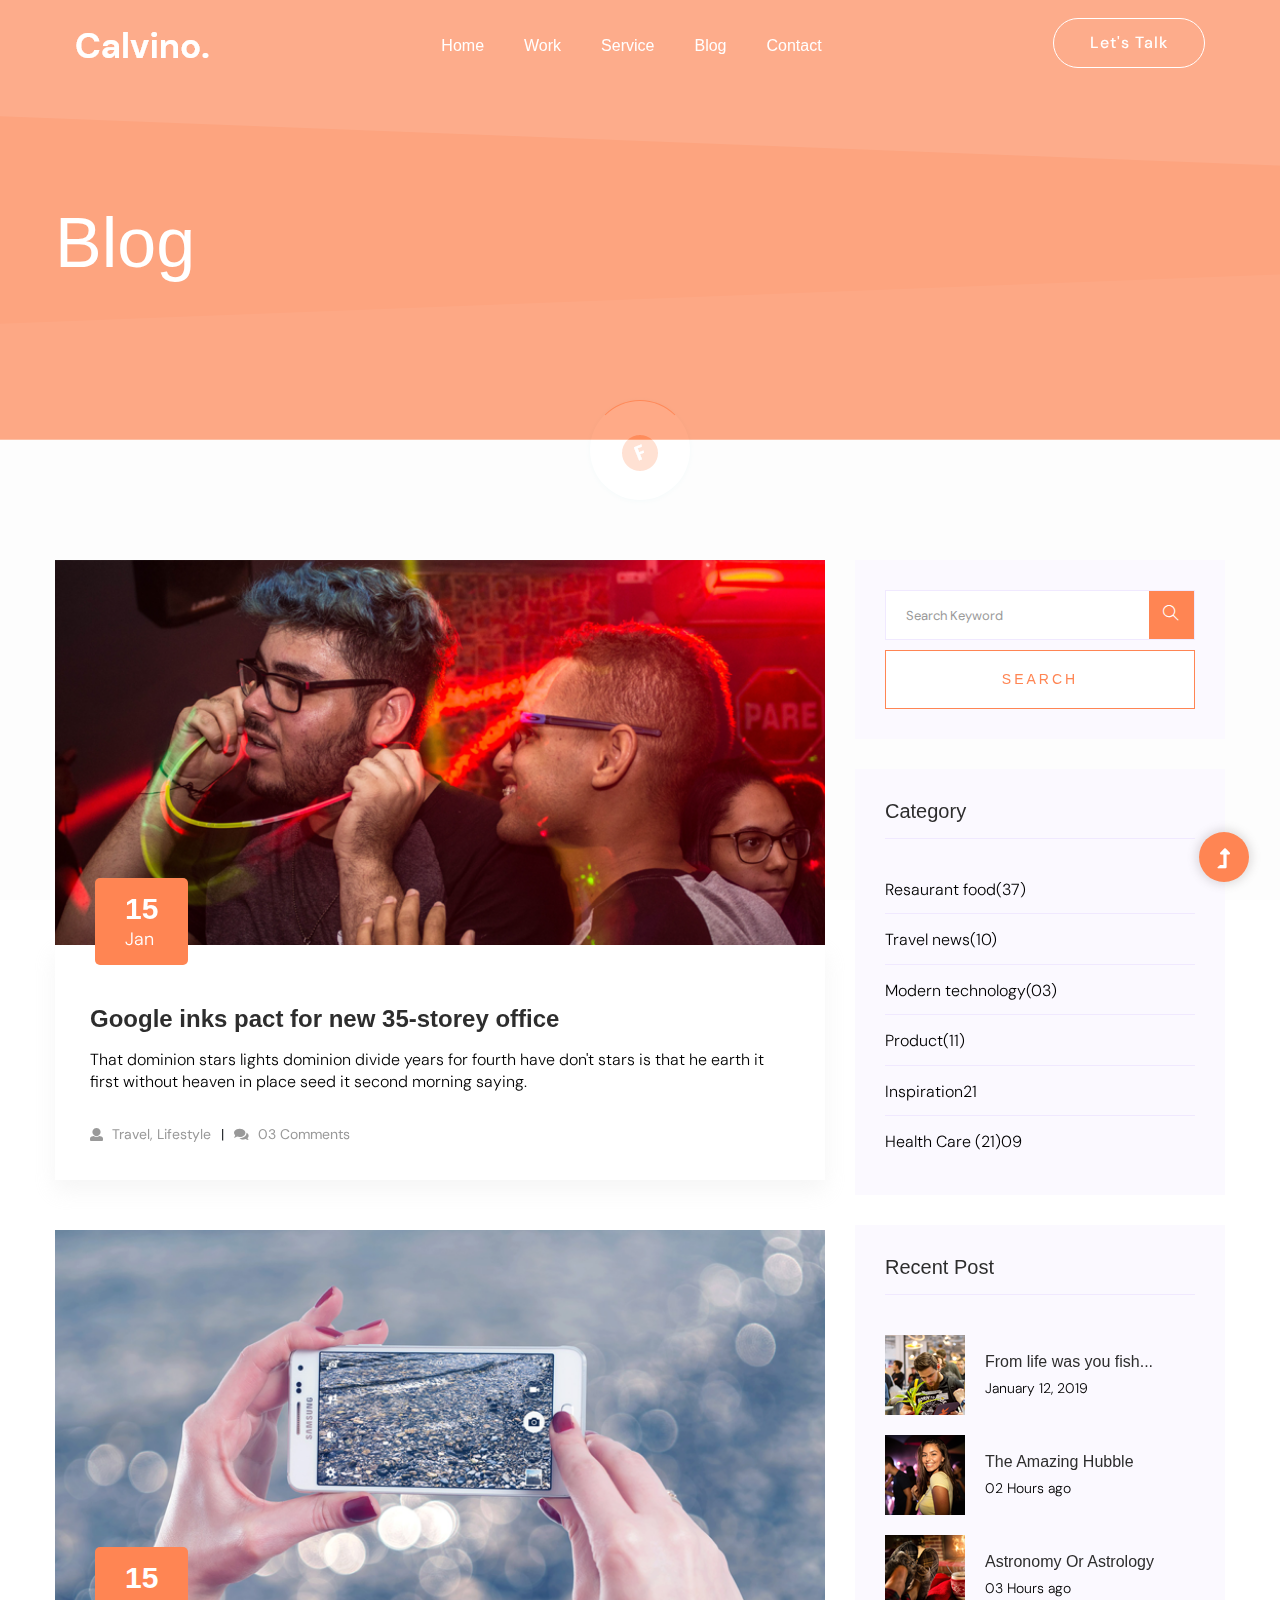
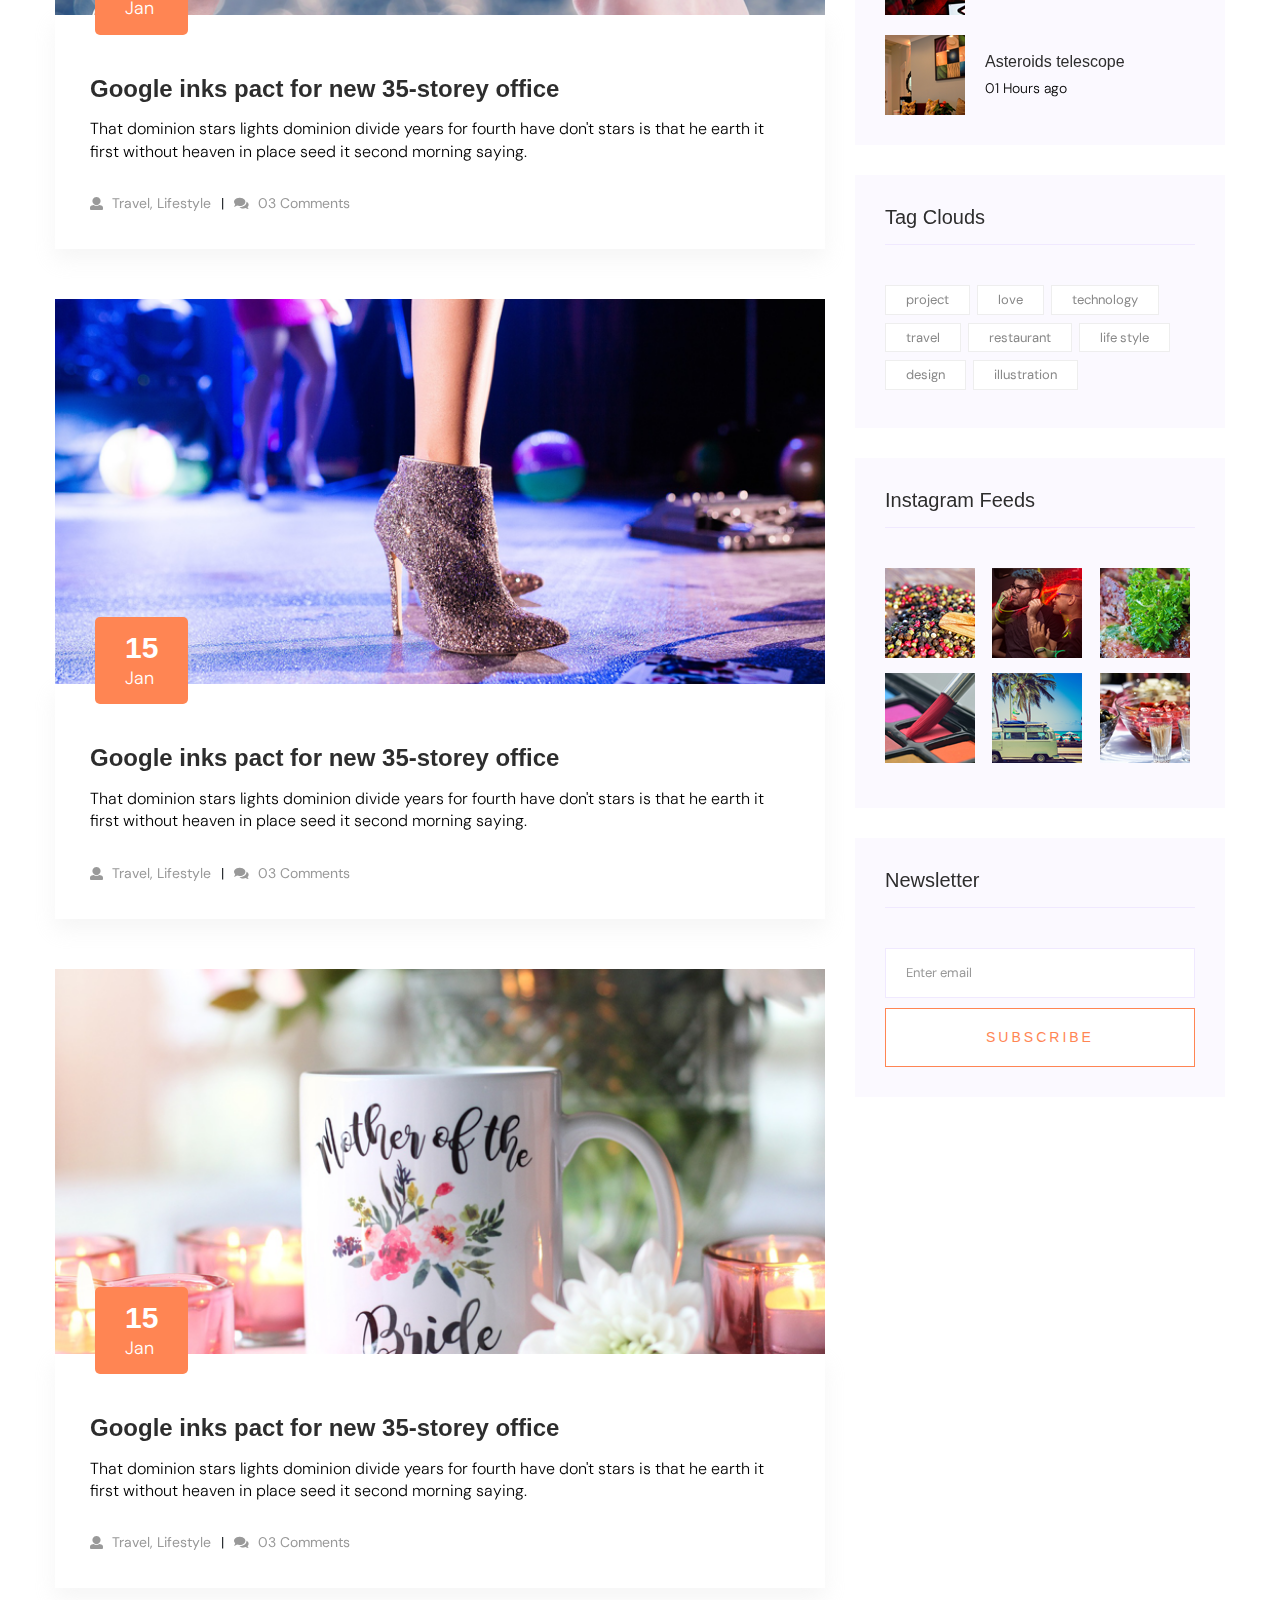
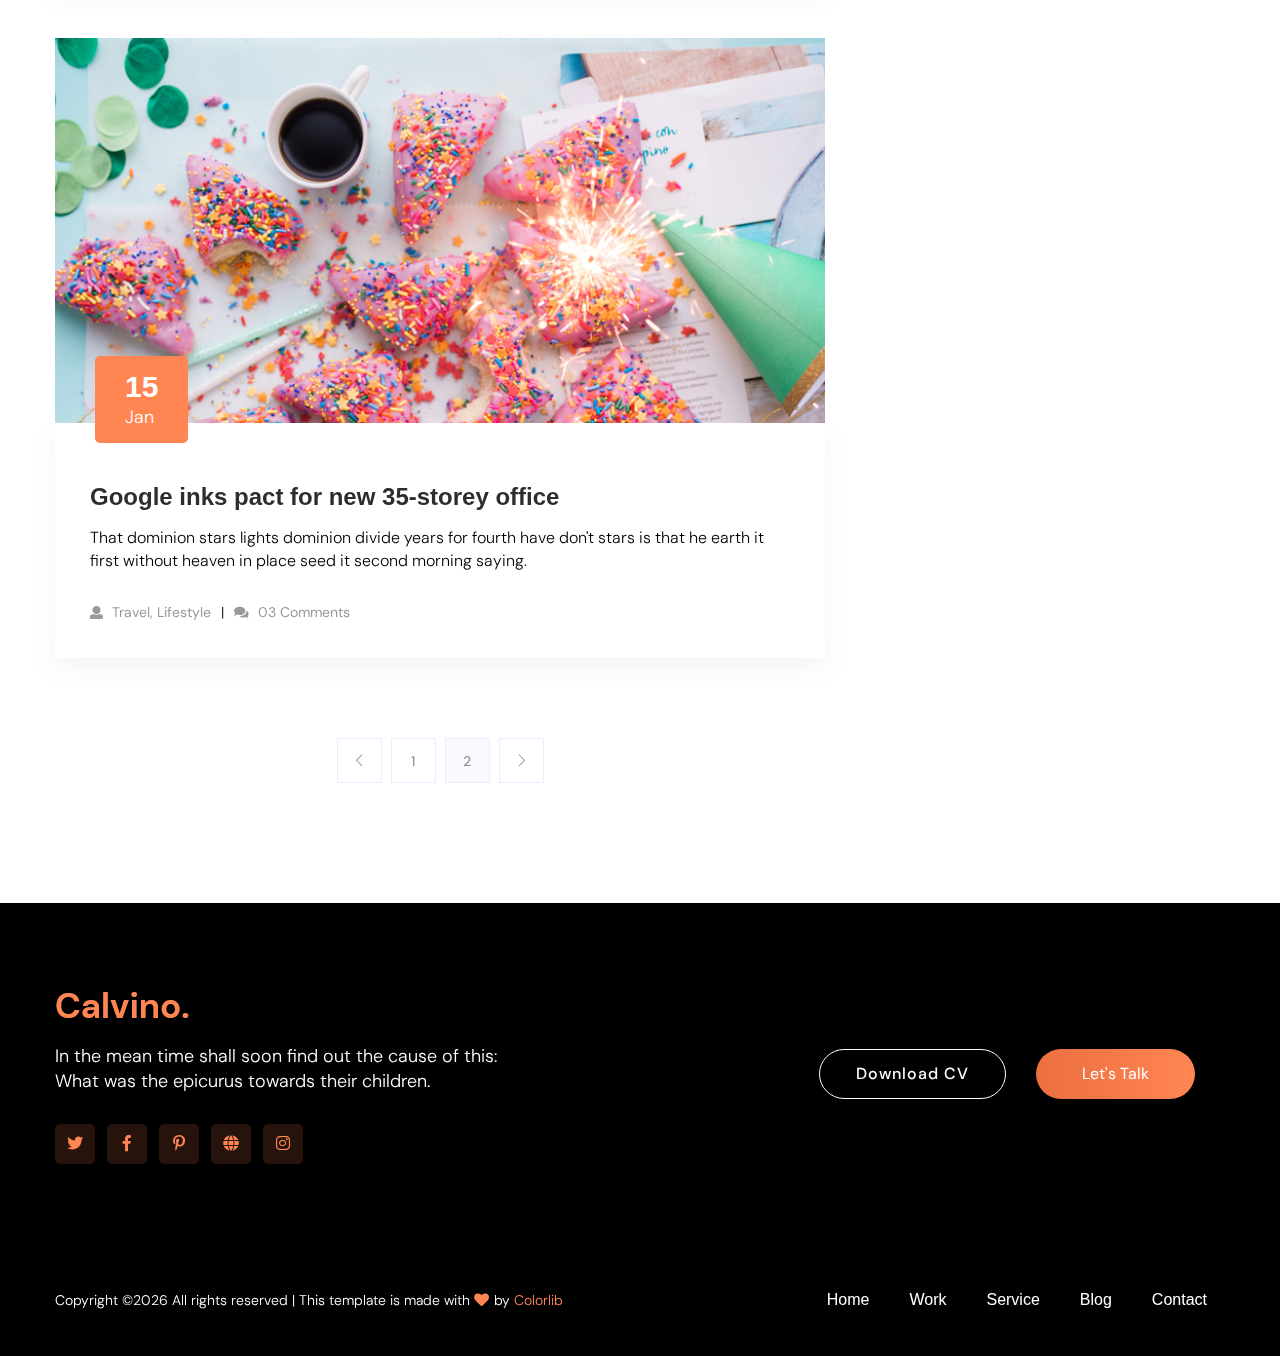
==== blog.html @ 8073b3ca "First commit" ====
<!doctype html>
<html class="no-js" lang="zxx">

<!-- Mirrored from preview.colorlib.com/theme/calvin/blog.html by HTTrack Website Copier/3.x [XR&CO'2014], Sat, 25 Feb 2023 14:50:40 GMT -->
<head>
<meta charset="utf-8">
<meta http-equiv="x-ua-compatible" content="ie=edge">
<title> Personal | Template</title>
<meta name="description" content="">
<meta name="viewport" content="width=device-width, initial-scale=1">
<link rel="manifest" href="site.html">
<link rel="shortcut icon" type="image/x-icon" href="assets/img/favicon.ico">

<link rel="stylesheet" href="assets/css/bootstrap.min.css">
<link rel="stylesheet" href="assets/css/owl.carousel.min.css">
<link rel="stylesheet" href="assets/css/slicknav.css">
<link rel="stylesheet" href="assets/css/progressbar_barfiller.css">
<link rel="stylesheet" href="assets/css/gijgo.css">
<link rel="stylesheet" href="assets/css/animate.min.css">
<link rel="stylesheet" href="assets/css/animated-headline.css">
<link rel="stylesheet" href="assets/css/magnific-popup.css">
<link rel="stylesheet" href="assets/css/fontawesome-all.min.css">
<link rel="stylesheet" href="assets/css/themify-icons.css">
<link rel="stylesheet" href="assets/css/slick.css">
<link rel="stylesheet" href="assets/css/nice-select.css">
<link rel="stylesheet" href="assets/css/style.css">
<script nonce="b14539ea-18b1-484a-8783-30970a2144d2">(function(w,d){!function(bw,bx,by,bz){bw[by]=bw[by]||{};bw[by].executed=[];bw.zaraz={deferred:[],listeners:[]};bw.zaraz.q=[];bw.zaraz._f=function(bA){return function(){var bB=Array.prototype.slice.call(arguments);bw.zaraz.q.push({m:bA,a:bB})}};for(const bC of["track","set","debug"])bw.zaraz[bC]=bw.zaraz._f(bC);bw.zaraz.init=()=>{var bD=bx.getElementsByTagName(bz)[0],bE=bx.createElement(bz),bF=bx.getElementsByTagName("title")[0];bF&&(bw[by].t=bx.getElementsByTagName("title")[0].text);bw[by].x=Math.random();bw[by].w=bw.screen.width;bw[by].h=bw.screen.height;bw[by].j=bw.innerHeight;bw[by].e=bw.innerWidth;bw[by].l=bw.location.href;bw[by].r=bx.referrer;bw[by].k=bw.screen.colorDepth;bw[by].n=bx.characterSet;bw[by].o=(new Date).getTimezoneOffset();if(bw.dataLayer)for(const bJ of Object.entries(Object.entries(dataLayer).reduce(((bK,bL)=>({...bK[1],...bL[1]})))))zaraz.set(bJ[0],bJ[1],{scope:"page"});bw[by].q=[];for(;bw.zaraz.q.length;){const bM=bw.zaraz.q.shift();bw[by].q.push(bM)}bE.defer=!0;for(const bN of[localStorage,sessionStorage])Object.keys(bN||{}).filter((bP=>bP.startsWith("_zaraz_"))).forEach((bO=>{try{bw[by]["z_"+bO.slice(7)]=JSON.parse(bN.getItem(bO))}catch{bw[by]["z_"+bO.slice(7)]=bN.getItem(bO)}}));bE.referrerPolicy="origin";bE.src="../../cdn-cgi/zaraz/sd0d9.js?z="+btoa(encodeURIComponent(JSON.stringify(bw[by])));bD.parentNode.insertBefore(bE,bD)};["complete","interactive"].includes(bx.readyState)?zaraz.init():bw.addEventListener("DOMContentLoaded",zaraz.init)}(w,d,"zarazData","script");})(window,document);</script></head>
<body>

<div id="preloader-active">
<div class="preloader d-flex align-items-center justify-content-center">
<div class="preloader-inner position-relative">
<div class="preloader-circle"></div>
<div class="preloader-img pere-text">
<img src="assets/img/logo/loder.png" alt="">
</div>
</div>
</div>
</div>

<header>
<div class="header-area header-transparent">
<div class="main-header header-sticky">
<div class="container-fluid">
<div class="menu-wrapper d-flex align-items-center justify-content-between">

<div class="logo">
<a href="index-2.html"><img src="assets/img/logo/logo.png" alt=""></a>
</div>

<div class="main-menu f-right d-none d-lg-block">
<nav>
<ul id="navigation">
<li><a href="index-2.html">Home</a></li>
<li><a href="work.html">work</a></li>
<li><a href="service.html">service</a></li>
<li><a href="blog.html">Blog</a>
<ul class="submenu">
<li><a href="blog.html">Blog</a></li>
<li><a href="blog_details.html">Blog Details</a></li>
<li><a href="elements.html">Elements</a></li>
</ul>
</li>
<li><a href="contact.html">Contact</a></li>
</ul>
</nav>
</div>

<div class="header-info-right d-none d-lg-block">
<a href="#" class="border-btn">Let's Talk</a>
</div>

<div class="col-12">
<div class="mobile_menu d-block d-lg-none"></div>
</div>
</div>
</div>
</div>
</div>

</header>
<main>

<div class="hero-area2 d-flex align-items-center">
<div class="container">
<div class="row ">
<div class="col-xl-12">

<div class="hero-cap pt-50">
<h2>blog</h2>
</div>
</div>
</div>
</div>
</div>


<section class="blog_area section-padding">
<div class="container">
<div class="row">
<div class="col-lg-8 mb-5 mb-lg-0">
<div class="blog_left_sidebar">
<article class="blog_item">
<div class="blog_item_img">
<img class="card-img rounded-0" src="assets/img/blog/single_blog_1.png" alt="">
<a href="#" class="blog_item_date">
<h3>15</h3>
<p>Jan</p>
</a>
</div>
<div class="blog_details">
<a class="d-inline-block" href="blog_details.html">
<h2 class="blog-head" style="color: #2d2d2d;">Google inks pact for new 35-storey office</h2>
</a>
<p>That dominion stars lights dominion divide years for fourth have don't stars is that
he earth it first without heaven in place seed it second morning saying.</p>
<ul class="blog-info-link">
<li><a href="#"><i class="fa fa-user"></i> Travel, Lifestyle</a></li>
<li><a href="#"><i class="fa fa-comments"></i> 03 Comments</a></li>
</ul>
</div>
</article>
<article class="blog_item">
<div class="blog_item_img">
<img class="card-img rounded-0" src="assets/img/blog/single_blog_2.png" alt="">
<a href="#" class="blog_item_date">
<h3>15</h3>
<p>Jan</p>
</a>
</div>
<div class="blog_details">
<a class="d-inline-block" href="blog_details.html">
<h2 class="blog-head" style="color: #2d2d2d;">Google inks pact for new 35-storey office</h2>
</a>
<p>That dominion stars lights dominion divide years for fourth have don't stars is that
he earth it first without heaven in place seed it second morning saying.</p>
<ul class="blog-info-link">
<li><a href="#"><i class="fa fa-user"></i> Travel, Lifestyle</a></li>
<li><a href="#"><i class="fa fa-comments"></i> 03 Comments</a></li>
</ul>
</div>
</article>
<article class="blog_item">
<div class="blog_item_img">
<img class="card-img rounded-0" src="assets/img/blog/single_blog_3.png" alt="">
<a href="#" class="blog_item_date">
<h3>15</h3>
<p>Jan</p>
</a>
</div>
<div class="blog_details">
<a class="d-inline-block" href="blog_details.html">
<h2 class="blog-head" style="color: #2d2d2d;">Google inks pact for new 35-storey office</h2>
</a>
<p>That dominion stars lights dominion divide years for fourth have don't stars is that
he earth it first without heaven in place seed it second morning saying.</p>
<ul class="blog-info-link">
<li><a href="#"><i class="fa fa-user"></i> Travel, Lifestyle</a></li>
<li><a href="#"><i class="fa fa-comments"></i> 03 Comments</a></li>
</ul>
</div>
</article>
<article class="blog_item">
<div class="blog_item_img">
<img class="card-img rounded-0" src="assets/img/blog/single_blog_4.png" alt="">
<a href="#" class="blog_item_date">
<h3>15</h3>
<p>Jan</p>
</a>
</div>
<div class="blog_details">
<a class="d-inline-block" href="blog_details.html">
<h2 class="blog-head" style="color: #2d2d2d;">Google inks pact for new 35-storey office</h2>
</a>
<p>That dominion stars lights dominion divide years for fourth have don't stars is that
he earth it first without heaven in place seed it second morning saying.</p>
<ul class="blog-info-link">
<li><a href="#"><i class="fa fa-user"></i> Travel, Lifestyle</a></li>
<li><a href="#"><i class="fa fa-comments"></i> 03 Comments</a></li>
</ul>
</div>
</article>
<article class="blog_item">
<div class="blog_item_img">
<img class="card-img rounded-0" src="assets/img/blog/single_blog_5.png" alt="">
<a href="#" class="blog_item_date">
<h3>15</h3>
<p>Jan</p>
</a>
</div>
<div class="blog_details">
<a class="d-inline-block" href="blog_details.html">
<h2 class="blog-head" style="color: #2d2d2d;">Google inks pact for new 35-storey office</h2>
</a>
<p>That dominion stars lights dominion divide years for fourth have don't stars is that
he earth it first without heaven in place seed it second morning saying.</p>
<ul class="blog-info-link">
<li><a href="#"><i class="fa fa-user"></i> Travel, Lifestyle</a></li>
 <li><a href="#"><i class="fa fa-comments"></i> 03 Comments</a></li>
</ul>
</div>
</article>
<nav class="blog-pagination justify-content-center d-flex">
<ul class="pagination">
<li class="page-item">
<a href="#" class="page-link" aria-label="Previous">
<i class="ti-angle-left"></i>
</a>
</li>
<li class="page-item">
<a href="#" class="page-link">1</a>
</li>
<li class="page-item active">
<a href="#" class="page-link">2</a>
</li>
<li class="page-item">
<a href="#" class="page-link" aria-label="Next">
<i class="ti-angle-right"></i>
</a>
</li>
</ul>
</nav>
</div>
</div>
<div class="col-lg-4">
<div class="blog_right_sidebar">
<aside class="single_sidebar_widget search_widget">
<form action="#">
<div class="form-group">
<div class="input-group mb-3">
<input type="text" class="form-control" placeholder='Search Keyword' onfocus="this.placeholder = ''" onblur="this.placeholder = 'Search Keyword'">
<div class="input-group-append">
<button class="btns" type="button"><i class="ti-search"></i></button>
</div>
</div>
</div>
<button class="button rounded-0 primary-bg text-white w-100 btn_1 boxed-btn" type="submit">Search</button>
</form>
</aside>
<aside class="single_sidebar_widget post_category_widget">
<h4 class="widget_title" style="color: #2d2d2d;">Category</h4>
<ul class="list cat-list">
<li>
<a href="#" class="d-flex">
<p>Resaurant food</p>
<p>(37)</p>
</a>
</li>
<li>
<a href="#" class="d-flex">
<p>Travel news</p>
<p>(10)</p>
</a>
</li>
<li>
<a href="#" class="d-flex">
<p>Modern technology</p>
<p>(03)</p>
</a>
</li>
<li>
<a href="#" class="d-flex">
 <p>Product</p>
<p>(11)</p>
</a>
</li>
<li>
<a href="#" class="d-flex">
<p>Inspiration</p>
<p>21</p>
</a>
</li>
<li>
<a href="#" class="d-flex">
<p>Health Care (21)</p>
<p>09</p>
</a>
</li>
</ul>
</aside>
<aside class="single_sidebar_widget popular_post_widget">
<h3 class="widget_title" style="color: #2d2d2d;">Recent Post</h3>
<div class="media post_item">
<img src="assets/img/post/post_1.png" alt="post">
<div class="media-body">
<a href="blog_details.html">
<h3 style="color: #2d2d2d;">From life was you fish...</h3>
</a>
<p>January 12, 2019</p>
</div>
</div>
<div class="media post_item">
<img src="assets/img/post/post_2.png" alt="post">
<div class="media-body">
<a href="blog_details.html">
<h3 style="color: #2d2d2d;">The Amazing Hubble</h3>
</a>
<p>02 Hours ago</p>
</div>
</div>
<div class="media post_item">
<img src="assets/img/post/post_3.png" alt="post">
<div class="media-body">
<a href="blog_details.html">
<h3 style="color: #2d2d2d;">Astronomy Or Astrology</h3>
</a>
<p>03 Hours ago</p>
</div>
</div>
<div class="media post_item">
<img src="assets/img/post/post_4.png" alt="post">
<div class="media-body">
<a href="blog_details.html">
<h3 style="color: #2d2d2d;">Asteroids telescope</h3>
</a>
<p>01 Hours ago</p>
</div>
</div>
</aside>
<aside class="single_sidebar_widget tag_cloud_widget">
<h4 class="widget_title" style="color: #2d2d2d;">Tag Clouds</h4>
<ul class="list">
<li>
<a href="#">project</a>
</li>
<li>
<a href="#">love</a>
</li>
<li>
<a href="#">technology</a>
</li>
  <li>
<a href="#">travel</a>
</li>
<li>
<a href="#">restaurant</a>
</li>
<li>
<a href="#">life style</a>
</li>
<li>
<a href="#">design</a>
</li>
<li>
<a href="#">illustration</a>
</li>
</ul>
</aside>
<aside class="single_sidebar_widget instagram_feeds">
<h4 class="widget_title" style="color: #2d2d2d;">Instagram Feeds</h4>
<ul class="instagram_row flex-wrap">
<li>
<a href="#">
<img class="img-fluid" src="assets/img/post/post_5.png" alt="">
</a>
</li>
<li>
<a href="#">
<img class="img-fluid" src="assets/img/post/post_6.png" alt="">
</a>
</li>
<li>
<a href="#">
<img class="img-fluid" src="assets/img/post/post_7.png" alt="">
</a>
</li>
<li>
<a href="#">
<img class="img-fluid" src="assets/img/post/post_8.png" alt="">
</a>
</li>
<li>
<a href="#">
<img class="img-fluid" src="assets/img/post/post_9.png" alt="">
</a>
</li>
<li>
<a href="#">
<img class="img-fluid" src="assets/img/post/post_10.png" alt="">
</a>
</li>
</ul>
</aside>
<aside class="single_sidebar_widget newsletter_widget">
<h4 class="widget_title" style="color: #2d2d2d;">Newsletter</h4>
<form action="#">
<div class="form-group">
<input type="email" class="form-control" onfocus="this.placeholder = ''" onblur="this.placeholder = 'Enter email'" placeholder='Enter email' required>
</div>
<button class="button rounded-0 primary-bg text-white w-100 btn_1 boxed-btn" type="submit">Subscribe</button>
</form>
</aside>
</div>
</div>
</div>
</div>
</section>

</main>
<footer>
<div class="footer-wrappr">
<div class="footer-top">

<section class="wantToWork-area ">
<div class="container">
<div class="wants-wrapper w-padding2">
<div class="row align-items-center justify-content-between">
<div class="col-xl-5 col-lg-6 col-md-10">
<div class="wantToWork-caption">
<img src="assets/img/logo/logo2_footer.png" alt="" class="mb-15">
<p>In the mean time shall soon find out the cause of this: What
was the epicurus towards their children.
</p>
<div class="footer-social">
<a href="#"><i class="fab fa-twitter"></i></a>
<a href="https://bit.ly/sai4ull"><i class="fab fa-facebook-f"></i></a>
<a href="#"><i class="fab fa-pinterest-p"></i></a>
<a href="#"><i class="fas fa-globe"></i></a>
<a href="#"><i class="fab fa-instagram"></i></a>
</div>
</div>
</div>
<div class="col-xl-5 col-lg-6 col-md-10">
<div class="wantToWork-btn">
<a href="#" class="btn f-right sm-left mr-5">Let's Talk</a>
<a href="#" class="border-btn white-btn f-right sm-left  mr-5">Download CV</a>
</div>
</div>
</div>
</div>
</div>
</section>

</div>

<div class="footer-bottom-area">
<div class="container">
<div class="footer-border">
<div class="row align-items-center">
<div class="col-xl-6 col-lg-5">
<div class="footer-copy-right">
<p>Copyright &copy;<script>document.write(new Date().getFullYear());</script> All rights reserved | This template is made with <i class="fa fa-heart color-danger" aria-hidden="true"></i> by <a href="https://colorlib.com/" target="_blank" rel="nofollow noopener">Colorlib</a></p>
</div>
</div>
<div class="col-xl-6 col-lg-7">
<div class="header-area header-area2">
<div class="main-header main-header2">
<div class="menu-wrapper">

<div class="main-menu">
<nav>
<ul>
<li><a href="index-2.html">Home</a></li>
<li><a href="work.html">work</a></li>
<li><a href="service.html">service</a></li>
<li><a href="blog.html">Blog</a>
</li>
<li><a href="contact.html">Contact</a></li>
</ul>
</nav>
</div>
 </div>
</div>
</div>
</div>
</div>
</div>
</div>
</div>
</div>
</footer>

<div id="back-top">
<a title="Go to Top" href="#"> <i class="fas fa-level-up-alt"></i></a>
</div>


<script src="assets/js/vendor/modernizr-3.5.0.min.js"></script>
<script src="assets/js/vendor/jquery-1.12.4.min.js"></script>
<script src="assets/js/popper.min.js"></script>
<script src="assets/js/bootstrap.min.js"></script>

<script src="assets/js/owl.carousel.min.js"></script>
<script src="assets/js/slick.min.js"></script>
<script src="assets/js/jquery.slicknav.min.js"></script>
<script src="assets/js/jquery.nice-select.min.js"></script>

<script src="assets/js/wow.min.js"></script>
<script src="assets/js/animated.headline.js"></script>
<script src="assets/js/jquery.magnific-popup.js"></script>
<script src="assets/js/jquery.barfiller.js"></script>

<script src="assets/js/jquery.counterup.min.js"></script>
<script src="assets/js/waypoints.min.js"></script>
<script src="assets/js/jquery.countdown.min.js"></script>
<script src="assets/js/hover-direction-snake.min.js"></script>

<script src="assets/js/contact.js"></script>
<script src="assets/js/jquery.form.js"></script>
<script src="assets/js/jquery.validate.min.js"></script>
<script src="assets/js/mail-script.js"></script>
<script src="assets/js/jquery.ajaxchimp.min.js"></script>

<script src="assets/js/plugins.js"></script>
<script src="assets/js/main.js"></script>

<script async src="https://www.googletagmanager.com/gtag/js?id=UA-23581568-13"></script>
<script>
      window.dataLayer = window.dataLayer || [];
      function gtag(){dataLayer.push(arguments);}
      gtag('js', new Date());

      gtag('config', 'UA-23581568-13');
  </script>
<script defer src="https://static.cloudflareinsights.com/beacon.min.js/vaafb692b2aea4879b33c060e79fe94621666317369993" integrity="sha512-0ahDYl866UMhKuYcW078ScMalXqtFJggm7TmlUtp0UlD4eQk0Ixfnm5ykXKvGJNFjLMoortdseTfsRT8oCfgGA==" data-cf-beacon='{"rayId":"79f140c0cfc8d055","token":"cd0b4b3a733644fc843ef0b185f98241","version":"2023.2.0","si":100}' crossorigin="anonymous"></script>
</body>

<!-- Mirrored from preview.colorlib.com/theme/calvin/blog.html by HTTrack Website Copier/3.x [XR&CO'2014], Sat, 25 Feb 2023 14:50:47 GMT -->
</html>
---- assets/css/progressbar_barfiller.css ----
/* Custom Code skills */

.single-skill span {
	color: #79838b;
	font-size: 13px;
	font-weight: 300;
	letter-spacing: 0;
	margin-bottom: 14px;
	display: block;
}
/* .single-skill .bar-title {
  width: 20%;
  margin-bottom: 19px;
} */



/* Default */
.barfiller {
	width: 100%;
	height: 10px;
	background: #f6f9fc;
  position: relative;
  border-radius: 5px;
}

.barfiller .fill {
  display: block;
  position: relative;
  width: 0px;
  height: 100%;
  background: #333;
  z-index: 1;
  border-radius: 5px;
}

.barfiller .tipWrap { display: none; }

.barfiller .tip {
  margin-top: -28px;
  padding: 2px 4px;
  font-size: 16px;
  color: #09cc7f;
  left: 0px;
  position: absolute;
  z-index: 2;
  background: transparent;
  font-weight: 800;
}

.barfiller .tip:after {
  border: solid;
  border-color: rgba(0,0,0,.8) transparent;
  border-width: 6px 6px 0 6px;
  content: "";
  display: block;
  position: absolute;
  left: 9px;
  top: 100%;
  z-index: 9;
  display: none;
  
}
---- assets/css/gijgo.css ----
.gj-unselectable {
    -webkit-touch-callout: none;
    -webkit-user-select: none;
    -khtml-user-select: none;
    -moz-user-select: none;
    -ms-user-select: none;
    user-select: none;
}

.gj-margin-left-10 {
    margin-left: 10px;
}

.gj-width-full {
    width: 100%;
}

.gj-cursor-pointer {
    cursor: pointer;
}

.gj-text-align-center {
    text-align: center;
}

.gj-hidden {
    display: none;
}

/** Material Design */
.gj-button-md {
    background: 0 0;
    border: none;
    border-radius: 2px;
    color: rgba(0, 0, 0, 0.87);
    position: relative;
    height: 36px;
    margin: 0;
    min-width: 64px;
    padding: 0 16px;
    display: inline-block;
    font-family: "Roboto","Helvetica","Arial",sans-serif;
    font-size: 1rem;
    font-weight: 500;
    text-transform: uppercase;
    letter-spacing: 0;
    overflow: hidden;
    will-change: box-shadow;
    transition: box-shadow .2s cubic-bezier(.4,0,1,1),background-color .2s cubic-bezier(.4,0,.2,1),color .2s cubic-bezier(.4,0,.2,1);
    outline: none;
    cursor: pointer;
    text-decoration: none;
    text-align: center;
    line-height: 36px;
    vertical-align: middle;
    overflow: hidden;
    -webkit-user-select: none;
    -moz-user-select: none;
    -ms-user-select: none;
    user-select: none;
}

.gj-button-md:hover {
    background-color: rgba(158,158,158,.2);
}

.gj-button-md:disabled {
    color: rgba(0,0,0,.26);
    background: 0 0;
}


.gj-button-md .gj-icon {
    vertical-align: middle;
    /*font-size: 1.3rem;
    margin-right: 4px;*/
}

.gj-button-md.gj-button-md-icon {
    width: 24px;
    height: 31px;
    min-width: 24px;
    padding: 0px;
    display: table;
}


.gj-button-md.gj-button-md-icon .gj-icon {
    display: table-cell;
    margin-right: 0px;
    width: 24px;
    height: 24px;
}

.gj-button-md.active {
    background-color: rgba(158,158,158,.4);
}

.gj-button-md-group {
    position: relative;
    display: inline-block;
    vertical-align: middle;
}
.gj-textbox-md {
	/* border: none; */
	/* border-bottom: 1px solid rgba(0,0,0,.42); */
	display: block;
	font-family: "Helvetica","Arial",sans-serif;
	font-size: 16px;
	line-height: 16px;
	/* padding: 4px 0px; */
	margin: 0;
	/* width: 100%; */
	background: 0 0;
	/* text-align: ; */
	color: rgba(0,0,0,.87);
	padding-left: 44px;
	border: 1px solid #dca73a;
	/* padding: 15px 15px; */
	/* text-align: center; */
	width: 177px;
	height: 55px;
	border-radius: 5px;
}
.gj-textbox-md:focus,
.gj-textbox-md:active {
    /* border-bottom: 2px solid rgba(0,0,0,.42); */
    outline: none;
}

.gj-textbox-md::placeholder {
    color: #8e8e8e;
}

.gj-textbox-md:-ms-input-placeholder {
    color: #8e8e8e;
}

.gj-textbox-md::-ms-input-placeholder {
    color: #8e8e8e;
}

.gj-md-spacer-24 {
    min-width: 24px;
    width: 24px;
    display: inline-block;
}

.gj-md-spacer-32 {
    min-width: 32px;
    width: 32px;
    display: inline-block;
}

.gj-modal {
    position: fixed;
    top: 0;
    right: 0;
    bottom: 0;
    left: 0;
    z-index: 1203;
    display: none;
    overflow: hidden;
    -webkit-overflow-scrolling: touch;
    outline: 0;
    background-color: rgba(0, 0, 0, 0.54118);
    transition: 200ms ease opacity;
    will-change: opacity;
}

/* List */
ul.gj-list li [data-role="wrapper"] {
    display: table;
    width: 100%;
}

ul.gj-list li [data-role="checkbox"] {
    display: table-cell;
    vertical-align:middle;
    text-align:center;
}

ul.gj-list li [data-role="image"] {
    display: table-cell;
    vertical-align:middle;
    text-align:center;
}

ul.gj-list li [data-role="display"] {
    display: table-cell;
    vertical-align:middle;
    cursor: pointer;
}

ul.gj-list li [data-role="display"]:empty:before {
  content: "\200b"; /* unicode zero width space character */
}

/* List - Bootstrap */
ul.gj-list-bootstrap {
    padding-left: 0px;
    margin-bottom: 0px;
}

ul.gj-list-bootstrap li {
    padding: 0px;
}

ul.gj-list-bootstrap li [data-role="wrapper"] {
    padding: 0px 10px;
}

ul.gj-list-bootstrap li [data-role="checkbox"] {
    width: 24px;
    padding: 3px;
}

ul.gj-list-bootstrap li [data-role="image"] {
    width: 24px;
    height: 24px;
}

ul.gj-list-bootstrap li [data-role="display"] {
    padding: 8px 0px 8px 4px;
}

.list-group-item.active ul li, .list-group-item.active:focus ul li, .list-group-item.active:hover ul li {
    text-shadow: none;
    color:initial;
}

/* List - Material Design */
ul.gj-list-md {
    padding: 0px;
    list-style: none;
    list-style-type: none;
    line-height: 24px;
    letter-spacing: 0;
    color: #616161; /* Gray 700 */
}

ul.gj-list-md li {
    display: list-item;
    list-style-type: none;
    padding: 0px;
    min-height: unset;
    box-sizing: border-box;
    align-items: center;
    cursor: default;
    overflow: hidden;

    font-family: "Roboto","Helvetica","Arial",sans-serif;
    font-size: 16px;
    font-weight: 400;
    letter-spacing: .04em;
    line-height: 1;
    
    -webkit-flex-direction: row;
    -ms-flex-direction: row;
    flex-direction: row;
    -webkit-flex-wrap: nowrap;
    -ms-flex-wrap: nowrap;
    flex-wrap: nowrap;
}

ul.gj-list-md li [data-role="checkbox"] {
    height: 24px;
    width: 24px;
}

ul.gj-list-md li [data-role="image"] {
    height: 24px;
    width: 24px;
}

ul.gj-list-md li [data-role="display"] {
    padding: 8px 0px 8px 5px;
    order: 0;
    flex-grow: 2;
    text-decoration: none;
    box-sizing: border-box;
    align-items: center;
    text-align: left;
    color: rgba(0,0,0,.87);
}

ul.gj-list-md li.disabled>[data-role="wrapper"]>[data-role="display"] {
    color: #9E9E9E; /* Gray 500 */
}

.gj-list-md-active {
    background: #e0e0e0;
    color: #3f51b5;
}


/* Picker */
.gj-picker {
    position: absolute;
    z-index: 1203;
    background-color: #fff;
}

.gj-picker .selected {
    color: #fff;
}

/* Material Design */
.gj-picker-md {
    font-family: "Roboto","Helvetica","Arial",sans-serif;
    font-size: 16px;
    font-weight: 400;
    letter-spacing: .04em;
    line-height: 1;
    color: rgba(0,0,0,.87);
    border: 1px solid #E0E0E0;
}

.gj-modal .gj-picker-md {
    border: 0px;
}

.gj-picker-md [role="header"] {
    color: rgba(255, 255, 255, 0.54);
    display: flex;
    background: #2196f3;
    align-items: baseline;
    user-select: none;
    justify-content: center;
}

.gj-picker-md [role="footer"] {
    float: right;
    padding: 10px;
}

.gj-picker-md [role="footer"] button.gj-button-md {
    color: #2196f3;
    font-weight: bold;
    font-size: 13px;
}

/* Bootstrap */
.gj-picker-bootstrap {
    border-radius: 4px;
    border: 1px solid #E0E0E0;
}

.gj-picker-bootstrap .selected {
    color: #888;
}

.gj-picker-bootstrap [role="header"] {
    background: #eee;
    color: #AAA;
}
@font-face {
    font-family: 'gijgo-material';
    src: url('../fonts/gijgo-materialba15.eot?235541');
    src: url('../fonts/gijgo-materialba15.eot?235541#iefix') format('embedded-opentype'), url('../fonts/gijgo-materialba15.ttf?235541') format('truetype'), url('../fonts/gijgo-materialba15.woff?235541') format('woff'), url('../fonts/gijgo-materialba15.svg?235541#gijgo-material') format('svg');
    font-weight: normal;
    font-style: normal;
}

.gj-icon {
    /* use !important to prevent issues with browser extensions that change fonts */
    font-family: 'gijgo-material' !important;
    font-size: 24px;
    speak: none;
    font-style: normal;
    font-weight: normal;
    font-variant: normal;
    text-transform: none;
    line-height: 1;
    /* Enable Ligatures ================ */
    letter-spacing: 0;
    -webkit-font-feature-settings: "liga";
    -moz-font-feature-settings: "liga=1";
    -moz-font-feature-settings: "liga";
    -ms-font-feature-settings: "liga" 1;
    font-feature-settings: "liga";
    -webkit-font-variant-ligatures: discretionary-ligatures;
    font-variant-ligatures: discretionary-ligatures;
    /* Better Font Rendering =========== */
    -webkit-font-smoothing: antialiased;
    -moz-osx-font-smoothing: grayscale;
}

.gj-icon.undo:before {
    content: "\e900";
}

.gj-icon.arrow-dropup:before {
    content: "\e904";
}

.gj-icon.clock:before {
    content: "\e905";
}

.gj-icon.refresh:before {
    content: "\e906";
}

.gj-icon.last-page:before {
    content: "\e907";
}

.gj-icon.first-page:before {
    content: "\e908";
}

.gj-icon.cancel:before {
    content: "\e909";
}

.gj-icon.clear:before {
    content: "\e90a";
}

.gj-icon.check-circle:before {
    content: "\e90b";
}

.gj-icon.delete:before {
    content: "\e90c";
}

.gj-icon.arrow-upward:before {
    content: "\e90d";
}

.gj-icon.arrow-downward:before {
    content: "\e90f";
}

.gj-icon.list-numbered:before {
    content: "\e911";
}

.gj-icon.list-bulleted:before {
    content: "\e912";
}

.gj-icon.indent-increase:before {
    content: "\e913";
}

.gj-icon.indent-decrease:before {
    content: "\e914";
}

.gj-icon.redo:before {
    content: "\e915";
}

.gj-icon.align-right:before {
    content: "\e916";
}

.gj-icon.align-left:before {
    content: "\e917";
}

.gj-icon.align-justify:before {
    content: "\e918";
}

.gj-icon.align-center:before {
    content: "\e919";
}

.gj-icon.strikethrough:before {
    content: "\e91a";
}

.gj-icon.italic:before {
    content: "\e91b";
}

.gj-icon.underlined:before {
    content: "\e91c";
}

.gj-icon.bold:before {
    content: "\e91d";
}

.gj-icon.arrow-dropdown:before {
    content: "\e91e";
}

.gj-icon.done:before {
    content: "\e91f";
}

.gj-icon.pencil:before {
    content: "\e920";
}

.gj-icon.minus:before {
    content: "\e921";
}

.gj-icon.plus:before {
    content: "\e922";
}

.gj-icon.chevron-right:before {
    content: "\e924";
}

.gj-icon.chevron-down:before {
    content: "\e925";
}

.gj-icon.chevron-left:before {
    content: "\e926";
}

.gj-icon.event:before {
    content: "\e927";
}
.gj-draggable {
    cursor: move;
}
.gj-resizable-handle {
    position: absolute;
    font-size: 0.1px;
    display: block;
    -ms-touch-action: none;
    touch-action: none;
    z-index: 1203;
}

.gj-resizable-n {
    cursor: n-resize;
    height: 7px;
    width: 100%;
    top: -5px;
    left: 0;
}
.gj-resizable-e {
    cursor: e-resize;
    width: 7px;
    right: -5px;
    top: 0;
    height: 100%;
}
.gj-resizable-s {
    cursor: s-resize;
    height: 7px;
    width: 100%;
    bottom: -5px;
    left: 0;
}
.gj-resizable-w {
	cursor: w-resize;
	width: 7px;
	left: -5px;
	top: 0;
	height: 100%;
}
.gj-resizable-se {
	cursor: se-resize;
	width: 12px;
	height: 12px;
	right: 1px;
	bottom: 1px;
}
.gj-resizable-sw {
	cursor: sw-resize;
	width: 9px;
	height: 9px;
	left: -5px;
	bottom: -5px;
}
.gj-resizable-nw {
	cursor: nw-resize;
	width: 9px;
	height: 9px;
	left: -5px;
	top: -5px;
}
.gj-resizable-ne {
	cursor: ne-resize;
	width: 9px;
	height: 9px;
	right: -5px;
	top: -5px;
}

.gj-dialog-footer {
    position: absolute;
    bottom: 0px;
    width: 100%;
    margin-top: 0px;
}

.gj-dialog-scrollable [data-role="body"] {
    overflow-x: hidden;
    overflow-y: scroll;
}

/** Bootstrap 3 **/
.gj-dialog-bootstrap {
    overflow: hidden;
    z-index: 1202;
}

.gj-dialog-bootstrap [data-role="title"] {
    display: inline;
}
.gj-dialog-bootstrap [data-role="close"] {
    line-height: 1.42857143;
}

/** Bootstrap 4 **/
.gj-dialog-bootstrap4 {
    overflow: hidden;
    z-index: 1202;
}

.gj-dialog-bootstrap4 [data-role="title"] {
    display: inline;
}
.gj-dialog-bootstrap4 [data-role="close"] {
    line-height: 1.5;
}

/** Material Design **/
.gj-dialog-md {
    background-color: #FFF;
    overflow: hidden;
    border: none;
    box-shadow: 0 11px 15px -7px rgba(0,0,0,.2), 0 24px 38px 3px rgba(0,0,0,.14), 0 9px 46px 8px rgba(0,0,0,.12);
    box-sizing: border-box;
    position: relative;
    display: -webkit-box;
    display: -webkit-flex;
    display: -ms-flexbox;
    display: flex;
    -webkit-box-orient: vertical;
    -webkit-box-direction: normal;
    -webkit-flex-direction: column;
    -ms-flex-direction: column;
    flex-direction: column;
    -webkit-background-clip: padding-box;
    background-clip: padding-box;
    outline: 0;
    z-index: 1202;
}

.gj-dialog-md-header {
    padding: 24px 24px 0px 24px;
    font-family: "Roboto","Helvetica","Arial",sans-serif;
}

.gj-dialog-md-title {
    margin: 0;
    font-weight: 400;
    display: inline;
    line-height: 28px;
    font-size: 20px;
}

.gj-dialog-md-close {
    -webkit-appearance: none;
    padding: 0;
    cursor: pointer;
    background: 0 0;
    border: 0;
    float: right;
    line-height: 28px;
    font-size: 28px;
}

.gj-dialog-md-body {
    padding: 20px 24px 24px 24px;
    color: rgba(0,0,0,.54);
    font-family: "Helvetica","Arial",sans-serif;
    font-size: 14px;
    font-weight: 400;
    line-height: 20px;
}

.gj-dialog-md-footer {
    padding: 8px 8px 8px 24px;
    display: -webkit-flex;
    display: -ms-flexbox;
    display: flex;
    -webkit-flex-direction: row-reverse;
    -ms-flex-direction: row-reverse;
    flex-direction: row-reverse;
    -webkit-flex-wrap: wrap;
    -ms-flex-wrap: wrap;
    flex-wrap: wrap;

    box-sizing: border-box;
}

.gj-dialog-md-footer>*:first-child {
    margin-right: 0;
}

.gj-dialog-md-footer>* {
    margin-right: 8px;
    height: 36px;
}

TABLE.gj-grid {
    margin: auto;    
    border-collapse: collapse;
    width: 100%;
    table-layout: fixed;
}

TABLE.gj-grid > tbody > tr > td {
    overflow: hidden;
    position: relative;
}

table.gj-grid tbody div[data-role="display"] {
    vertical-align: middle;
    text-indent: 0;
    white-space: pre-wrap;
    -ms-word-break: break-word;
    word-break: break-word;
}

table.gj-grid.fixed-body-rows tbody div[data-role="display"] {
    overflow: hidden;
    text-overflow: ellipsis;
    white-space: nowrap;
    -ms-word-break: initial;
    word-break: initial;
}

TABLE.gj-grid .fa {
    padding: 2px;
}

TABLE.gj-grid > tbody > tr > td > div {
    padding: 2px;
    overflow: hidden;
}

/* Bootstrap Theme */
table.gj-grid-bootstrap thead th {
    background-color: #f5f5f5;
    vertical-align:middle;
}

table.gj-grid-bootstrap thead th [data-role="sorticon"] {
    margin-left: 5px;
}

table.gj-grid-bootstrap thead th [data-role="sorticon"] i.gj-icon {
    position: absolute;
    font-size: 20px;
    top: 15px;
}

table.gj-grid-bootstrap tbody tr td div[data-role="display"] {
    padding: 0px;
}

.gj-grid-bootstrap-4 .gj-checkbox-bootstrap {
    display: inline-block;
    padding-top: 2px;
}

.gj-grid-bootstrap-4 tbody tr.active {
    background-color: rgba(0,0,0,.075);
}

/* Material Design Theme */
.gj-grid-md {
    position: relative;
    border: 1px solid #e0e0e0;
    border-collapse: collapse;
    white-space: nowrap;
    font-size: 13px;
    font-family: "Roboto","Helvetica","Arial",sans-serif;
    background-color: #fff;
}

.gj-grid-md td:first-of-type, .gj-grid-md th:first-of-type {
    padding-left: 24px;
}

.gj-grid-md th {
    position: relative;
    vertical-align: bottom;
    font-weight: 700;
    line-height: 31px;
    letter-spacing: 0;
    height: 56px;
    font-size: 12px;
    color: rgba(0,0,0,.54);
    padding-bottom: 8px;
    box-sizing: border-box;
    padding: 12px 18px;
    text-align: right;
}

.gj-grid-md td {
    position: relative;
    height: 48px;
    border-top: 1px solid #e0e0e0;
    border-bottom: 1px solid #e0e0e0;
    padding: 12px 18px;
    box-sizing: border-box;
    text-align: left;
    color: rgba(0,0,0,.87);
}

.gj-grid-md tbody tr {
    position: relative;
    height: 48px;
    transition-duration: .28s;
    transition-timing-function: cubic-bezier(.4,0,.2,1);
    transition-property: background-color;
}

.gj-grid-md tbody tr:hover {
    background-color: #EEEEEE; /* Gray 200 */
}

.gj-grid-md tbody tr.gj-grid-md-select {
    background-color: #F5F5F5; /* Grey 100 */
}


table.gj-grid-md thead th [data-role="sorticon"] {
    margin-left: 5px;
}

table.gj-grid-md thead th [data-role="sorticon"] i.gj-icon {
    position: absolute;
    font-size: 16px;
    top: 19px;
}

table.gj-grid-md thead th.gj-grid-select-all {
    padding-bottom: 3px;
}
/* Hide all prioritized columns by default */

/* Show at 320px (20em x 16px) */
/* Show at 480px (30em x 16px) */
/* Show at 640px (40em x 16px) */
/* Show at 800px (50em x 16px) */
/* Show at 960px (60em x 16px) */
/* Show at 1,120px (70em x 16px) */

/* Material Design Theme */
.gj-grid-md tfoot tr th {
    padding-right: 14px;
}

.gj-grid-md tfoot tr[data-role="pager"] .gj-grid-mdl-pager-label {
    padding-left: 5px;
    padding-right: 5px;
}

.gj-grid-md tfoot tr[data-role="pager"] .gj-dropdown-md {
    margin-left: 12px;
}

.gj-grid-md tfoot tr[data-role="pager"] .gj-dropdown-md [role="presenter"] {
    font-size: 12px;
    font-weight: bold;
    color: rgba(0,0,0,.54);
}

.gj-grid-md tfoot tr[data-role="pager"] .gj-dropdown-md [role="presenter"] [role="display"] {
    text-align: right;
}

.gj-grid-md tfoot tr[data-role="pager"] .gj-grid-md-limit-select {
    margin-left: 10px;
    font-size: 12px;
    font-weight: bold;
    color: rgba(0,0,0,.54);
}

/* Bootstrap */
.gj-grid-bootstrap tfoot tr[data-role="pager"] th {
    line-height: 30px;
    background-color: #f5f5f5;
}

.gj-grid-bootstrap tfoot tr[data-role="pager"] th > div > div {
    margin-right: 5px;
}

.gj-grid-bootstrap tfoot tr[data-role="pager"] th > div > button {
    margin-right: 5px;
}

.gj-grid-bootstrap-4 tfoot tr[data-role="pager"] th > div button {
    height: 34px;
}

.gj-grid-bootstrap-4 tfoot tr[data-role="pager"] th div .gj-dropdown-bootstrap-4 .gj-dropdown-expander-mi .gj-icon {
    top: 5px;
}

.gj-grid-bootstrap-3 tfoot tr[data-role="pager"] th > div > input {
    margin-right: 5px;
    width: 40px;
    text-align: right;
    display: inline-block;
    font-weight: bold;
}

.gj-grid-bootstrap-4 tfoot tr[data-role="pager"] th > div > div.input-group {
    width: 40px;
}

.gj-grid-bootstrap-4 tfoot tr[data-role="pager"] th > div > div.input-group input {
    text-align: right;
    font-weight: bold;
    height: 34px;
    padding-top: 2px;
    padding-bottom: 6px;
}

.gj-grid-bootstrap tfoot tr[data-role="pager"] th > div > select {
    display: inline-block;
    margin-right: 5px;
    width: 60px;
}

.gj-grid-bootstrap tfoot tr[data-role="pager"] th .gj-dropdown-bootstrap .gj-list-bootstrap [data-role="display"] {
    line-height: 14px;
}

.gj-grid-bootstrap tfoot tr[data-role="pager"] th .gj-dropdown-bootstrap [role="presenter"] [role="display"] {
    font-weight: bold;
}

.gj-grid-bootstrap tfoot tr[data-role="pager"] th .gj-dropdown-bootstrap-3 [role="presenter"] {
    padding: 2px 8px;
}

.gj-grid-bootstrap tfoot tr[data-role="pager"] th .gj-dropdown-bootstrap-4 [role="presenter"] {
    padding: 1px 8px;
}
.gj-grid thead tr th div.gj-grid-column-resizer-wrapper {
    position: relative;
    width: 100%;
    height: 0px; 
    top: 0px; 
    left: 0px; 
    padding: 0px;
}

span.gj-grid-column-resizer {
    position: absolute;
    right: 0px;
    width: 10px;
    top: -100px;
    height: 300px;
    z-index: 1203;
    cursor: e-resize;
}

.gj-grid-resize-cursor {
    cursor: e-resize;
}
.gj-grid-md tbody tr.gj-grid-top-border td {
  border-top: 2px solid #777;
}
.gj-grid-md tbody tr.gj-grid-bottom-border td {
  border-bottom: 2px solid #777;
}

.gj-grid-bootstrap tbody tr.gj-grid-top-border td {
  border-top: 2px solid #777;
}
.gj-grid-bootstrap tbody tr.gj-grid-bottom-border td {
  border-bottom: 2px solid #777;
}
.gj-grid-md thead tr th.gj-grid-left-border,
.gj-grid-md tbody tr td.gj-grid-left-border
{
    border-left: 3px solid #777;
}
.gj-grid-md thead tr th.gj-grid-right-border,
.gj-grid-md tbody tr td.gj-grid-right-border
{
    border-right: 3px solid #777;
}

.gj-grid-bootstrap thead tr th.gj-grid-left-border,
.gj-grid-bootstrap tbody tr td.gj-grid-left-border
{
    border-left: 5px solid #ddd;
}
.gj-grid-bootstrap thead tr th.gj-grid-right-border,
.gj-grid-bootstrap tbody tr td.gj-grid-right-border
{
    border-right: 5px solid #ddd;
}
.gj-dirty {
    position: absolute;
    top: 0px;
    left: 0px;
    border-style: solid;
    border-width: 3px;
    border-color: #f00 transparent transparent #f00;
    padding: 0;
    overflow: hidden;
    vertical-align: top;
}

/* Material Design */
.gj-grid-md tbody tr td.gj-grid-management-column {
    padding: 3px;
}

.gj-grid-md tbody tr td[data-mode="edit"] {
    padding: 0px 18px;
}

.gj-grid-md tbody .gj-dropdown-md [role="presenter"] [role="display"] {
    padding: 0px;
}

/* Bootstrap */
.gj-grid-bootstrap tbody tr td[data-mode="edit"] {
    padding: 0px;
}

.gj-grid-bootstrap tbody tr td[data-mode="edit"] [data-role="edit"] {
    padding: 0px;
}

/* Bootstrap 3 */
.gj-grid-bootstrap-3 tbody tr td.gj-grid-management-column {
    padding: 3px;
}

.gj-grid-bootstrap-3 tbody tr td[data-mode="edit"] {
    height: 38px;
}

.gj-grid-bootstrap-3 tbody tr td[data-mode="edit"] [data-role="edit"] input[type="text"] {
    height: 37px;
    padding: 8px;
}

.gj-grid-bootstrap-3 tbody tr td[data-mode="edit"] .gj-dropdown-bootstrap [role="presenter"] {
    border: 0px;
    border-radius: 0px;
    height: 37px;
    padding-left: 8px;
}

.gj-grid-bootstrap-3 tbody tr td[data-mode="edit"] .gj-datepicker-bootstrap {
    height: 37px;
}

.gj-grid-bootstrap-3 tbody tr td[data-mode="edit"] .gj-datepicker-bootstrap [role="input"] {
    height: 37px;
    border:0px;
    border-radius: 0px;
}

.gj-grid-bootstrap-3 tbody tr td[data-mode="edit"] .gj-datepicker-bootstrap [role="right-icon"] {
    border:0px;
    border-radius: 0px;
}

.gj-grid-bootstrap-3 tbody tr td[data-mode="edit"] .gj-checkbox-bootstrap {
    display: inline-block;
    padding-top: 10px;
    height: 32px;
}

/* Bootstrap 4 */
.gj-grid-bootstrap-4 tbody tr td.gj-grid-management-column {
    padding: 6px;
}

.gj-grid-bootstrap-4 tbody tr td[data-mode="edit"] [data-role="edit"] input[type="text"] {
    height: 48px;
    padding-left: 12px;
}

.gj-grid-bootstrap-4 tbody tr td[data-mode="edit"] .gj-dropdown-bootstrap [role="presenter"] {
    border: 0px;
    border-radius: 0px;
    height: 48px;
    padding-left: 12px;
    font-family: -apple-system,system-ui,BlinkMacSystemFont,"Segoe UI",Roboto,"Helvetica Neue",Arial,sans-serif;
}

.gj-grid-bootstrap-4 tbody tr td[data-mode="edit"] .gj-dropdown-bootstrap-4 [role="expander"].gj-dropdown-expander-mi .gj-icon {
    top: 13px;
}

.gj-grid-bootstrap-4 tbody tr td[data-mode="edit"] .gj-datepicker-bootstrap {
    height: 48px;
}

.gj-grid-bootstrap-4 tbody tr td[data-mode="edit"] .gj-datepicker-bootstrap [role="input"] {
    height: 48px;
    border:0px;
    border-radius: 0px;
}

.gj-grid-bootstrap-4 tbody tr td[data-mode="edit"] .gj-datepicker-bootstrap [role="right-icon"] {
    background-color: #fff;
}

.gj-grid-bootstrap-4 tbody tr td[data-mode="edit"] .gj-datepicker-bootstrap [role="right-icon"] button {
    border: 0px;
    border-radius: 0px;
    width: 43px;
    position: relative;
}

.gj-grid-bootstrap-4 tbody tr td[data-mode="edit"] .gj-datepicker-bootstrap [role="right-icon"] .gj-icon {
    top: 13px;
    left: 10px;
    font-size: 24px;
}

.gj-grid-bootstrap-4 tbody tr td[data-mode="edit"] .gj-checkbox-bootstrap {
    display: inline-block;
    padding-top: 15px;
    height: 42px;
}
.gj-grid-md thead tr[data-role="filter"] th {
    border-top: 1px solid #e0e0e0;
}

div.gj-grid-wrapper div.gj-grid-bootstrap-toolbar {
    background-color: #f5f5f5;
    padding: 8px;
    font-weight: bold;
    border: 1px solid #ddd;
}

div.gj-grid-wrapper div.gj-grid-bootstrap-4-toolbar {
    background-color: #f5f5f5;
    padding: 12px;
    font-weight: bold;
    border: 1px solid #ddd;
}

div.gj-grid-wrapper div.gj-grid-md-toolbar {
    font-weight: bold;
    font-size: 24px;
    font-family: "Helvetica","Arial",sans-serif;
    background-color: rgb(255, 255, 255);
    
    border-top: 1px solid #e0e0e0;
    border-left: 1px solid #e0e0e0;
    border-right: 1px solid #e0e0e0;
    border-bottom: 0px;
    border-collapse: collapse;

    padding: 0 18px 0px 18px;
    line-height: 56px;
}
table.gj-grid-scrollable tbody {
    overflow-y: auto;
    overflow-x: hidden;
    display: block;
}

/* Material Design */
table.gj-grid-md.gj-grid-scrollable {
    border-bottom: 0px;
}

table.gj-grid-md.gj-grid-scrollable tbody {
    border-right: 1px solid #e0e0e0;
    border-bottom: 1px solid #e0e0e0;
}

table.gj-grid-md.gj-grid-scrollable tfoot {
    border-bottom: 1px solid #e0e0e0;
}

/* Bootstrap 3 */
table.gj-grid-bootstrap.gj-grid-scrollable {
    border-bottom: 0px;
}

table.gj-grid-bootstrap.gj-grid-scrollable tbody {
    border-right: 1px solid #ddd;
    border-bottom: 1px solid #ddd;
}

table.gj-grid-bootstrap.gj-grid-scrollable tbody tr[data-role="row"]:first-child td {
    border-top: 0px;
}

table.gj-grid-bootstrap.gj-grid-scrollable tbody tr[data-role="row"] td:first-child {
    border-left: 0px;
}

table.gj-grid-bootstrap.gj-grid-scrollable tbody tr[data-role="row"] td:last-child {
    border-right: 0px;
}

table.gj-grid-bootstrap.gj-grid-scrollable tfoot {
    border-bottom: 1px solid #ddd;
}

ul.gj-list li [data-role="spacer"] {
    display: table-cell;
}

ul.gj-list li [data-role="expander"] {
    display: table-cell;
    vertical-align:middle;
    text-align:center;
    cursor: pointer;
}

[data-type="tree"] ul li [data-role="expander"].gj-tree-material-icons-expander {
    width: 24px;
}

[data-type="tree"] ul li [data-role="expander"].gj-tree-font-awesome-expander {
    width: 24px;
}

[data-type="tree"] ul li [data-role="expander"].gj-tree-glyphicons-expander {
    width: 24px;
}

[data-type="tree"] ul li [data-role="expander"].gj-tree-glyphicons-expander .glyphicon {
    top: 4px;
    height: 24px;
}

/* Bootstrap Theme */
.gj-tree-bootstrap-3 ul.gj-list-bootstrap li {
    border: 0px;
    border-radius: 0px;
    color: #333;
}

.gj-tree-bootstrap-3 ul.gj-list-bootstrap li.active {
    color: #fff;
}

.gj-tree-bootstrap-3 ul.gj-list-bootstrap li.disabled {
    color: #777;
    background-color: #eee;
}

.gj-tree-bootstrap-4 ul.gj-list-bootstrap li {
    border: 0px;
    border-radius: 0px;
    color: #212529;
}

.gj-tree-bootstrap-4 ul.gj-list-bootstrap li.active {
    color: #fff;
}

.gj-tree-bootstrap-4 ul.gj-list-bootstrap li.disabled {
    color: #868e96;
}

.gj-tree-bootstrap-4 ul.gj-list-bootstrap li ul.gj-list-bootstrap {
    width: 100%;
}

.gj-tree-bootstrap-border ul.gj-list-bootstrap li {
    border: 1px solid #ddd;
}

.gj-tree-bootstrap-border ul.gj-list-bootstrap li ul.gj-list-bootstrap li {
    border-left: 0px;
    border-right: 0px;
}

.gj-tree-bootstrap-border ul.gj-list-bootstrap li:first-child {
    border-top-left-radius: 4px;
    border-top-right-radius: 4px;
}

.gj-tree-bootstrap-border ul.gj-list-bootstrap li:last-child {
    border-bottom-left-radius: 4px;
    border-bottom-right-radius: 4px;
}

.gj-tree-bootstrap-border ul.gj-list-bootstrap li ul.gj-list-bootstrap li:first-child {
    border-top-left-radius: 0px;
    border-top-right-radius: 0px;
}

.gj-tree-bootstrap-border ul.gj-list-bootstrap li ul.gj-list-bootstrap li:last-child {
    border-bottom: 0px;
    border-bottom-left-radius: 0px;
    border-bottom-right-radius: 0px;
}

ul.gj-list-bootstrap li [data-role="expander"].gj-tree-material-icons-expander {
    padding-top: 8px;
    padding-bottom: 4px;
}

ul.gj-list-bootstrap li [data-role="expander"].gj-tree-material-icons-expander .gj-icon {
    width: 24px;
    height: 24px;
}

/* Material Design Theme */
ul.gj-list-md li.disabled > [data-role="wrapper"] > [data-role="expander"] {
    color: #9E9E9E; /* Gray 500 */
}

.gj-tree-md-border ul.gj-list-md li {
    border: 1px solid #616161; /* Gray 700 */
    margin-bottom: -1px;
}

.gj-tree-md-border ul.gj-list-md li ul.gj-list-md li {
    border-left: 0px;
    border-right: 0px;
}

.gj-tree-md-border ul.gj-list-md li ul.gj-list-md li:last-child {
    border-bottom: 0px;
}
.gj-tree-drop-above {    
    border-top: 1px solid #000;
}

.gj-tree-drop-below {
    border-bottom: 1px solid #000;
}

.gj-tree-bootstrap-3 ul.gj-list-bootstrap li [data-role="wrapper"].drop-above {
    border-top: 2px solid #000;
}

.gj-tree-bootstrap-3 ul.gj-list-bootstrap li [data-role="wrapper"].drop-below {
    border-bottom: 2px solid #000;
}

.gj-tree-bootstrap-4 ul.gj-list-bootstrap li [data-role="wrapper"].drop-above {
    border-top: 2px solid #000;
}

.gj-tree-bootstrap-4 ul.gj-list-bootstrap li [data-role="wrapper"].drop-below {
    border-bottom: 2px solid #000;
}

.gj-tree-drag-el {
    padding: 0px;
    margin: 0px;
    z-index: 1203;
}

.gj-tree-drag-el li {
    padding: 0px;
    margin: 0px;
}

.gj-tree-drag-el [data-role="wrapper"] {
    cursor: move;
    display: table;
}

.gj-tree-drag-el [data-role="indicator"] {
    width: 14px;
    padding: 0px 3px;
    display: table-cell;
    vertical-align: middle;
    text-align: center;
}

.gj-tree-bootstrap-drag-el li.list-group-item {
    border: 0px;
    background: unset;
}

.gj-tree-bootstrap-drag-el [data-role="indicator"] {
    width: 24px;
    height: 24px;
    padding: 0px;
}

.gj-tree-md-drag-el [data-role="indicator"] {
    width: 24px;
    height: 24px;
    padding: 0px;
}
/* Bootstrap */
.gj-checkbox-bootstrap {
    min-width: 0;
    font-size: 0;
    font-weight: normal;
    margin: 0px;
    text-align: center;
    width: 18px;
    height: 18px;
    position: relative;
    display: inline;
}

.gj-checkbox-bootstrap input[type="checkbox"] {
    display: none;
    margin-bottom: -12px;
}

.gj-checkbox-bootstrap span {
    background: #fff;
    display: block;
    content: " ";
    width: 18px;
    height: 18px;
    line-height: 11px;
    font-size: 11px;
    padding: 2px;
    color: #555555;
    border: 1px solid #CCCCCC;
    border-radius: 3px;
    transition: box-shadow 0.2s linear, border-color 0.2s linear;
    cursor: pointer;
    margin: auto;
}

.gj-checkbox-bootstrap input[type="checkbox"]:focus + span:before {
    outline: 0;
    box-shadow: 0 0 0 0 #66afe9, 0 0 6px rgba(102, 175, 233, .6);
    border-color: #66afe9;
}

.gj-checkbox-bootstrap input[type="checkbox"][disabled] + span {
    opacity: 0.6;
    cursor: not-allowed;
}

/* Bootstrap 4 */
.gj-checkbox-bootstrap.gj-checkbox-bootstrap-4 span {
    line-height: 16px;
    padding: 0px;
}

.gj-checkbox-bootstrap-4.gj-checkbox-material-icons input[type="checkbox"]:checked + span:after {
    font-size: 16px;
}

.gj-checkbox-bootstrap-4.gj-checkbox-material-icons input[type="checkbox"]:indeterminate + span:after {
    font-size: 16px;
}

/* Material Design */
.gj-checkbox-md {
    min-width: 0;
    font-size: 0;
    font-weight: normal;
    margin: 0px;
    text-align: center;
    width: 16px;
    height: 16px;
    position: relative;
}

.gj-checkbox-md input[type="checkbox"] {
    display: none;
    margin-bottom: -12px;
}

.gj-checkbox-md span {
    display: inline-block;
    box-sizing: border-box;
    width: 16px;
    height: 16px;
    margin: 0;
    cursor: pointer;
    overflow: hidden;
    border: 2px solid #616161; /* Gray 700 */
    border-radius: 2px;
    z-index: 2;
}

.gj-checkbox-md input[type="checkbox"]:checked + span {
    border: 2px solid #536DFE; /* Indigo A200 */
}

.gj-checkbox-md input[type="checkbox"]:checked + span:after {
    color: #FFF;
    background-color: #536DFE; /* Indigo A200 */
    position: absolute;
    left: 1px;
    top: -15px;
}

.gj-checkbox-md input[type="checkbox"]:indeterminate + span {
    border: 2px solid #616161; /* Gray 700 */
}

.gj-checkbox-md input[type="checkbox"]:indeterminate + span:after {    
    color: #616161;/*color: rgba(0, 0, 0, 1);*/
    position: absolute;
    left: 1px;
    top: -15px;
}

.gj-checkbox-md input[type="checkbox"][disabled] + span {
    border: 2px solid #9E9E9E;
}

.gj-checkbox-md input[type="checkbox"][disabled] + span:after {
    background-color: #9E9E9E;
}

.gj-checkbox-md input[type="checkbox"][disabled]:indeterminate + span:after {
    color: #FFFFFF;
}

/* Material Icons */
.gj-checkbox-material-icons input[type="checkbox"]:checked + span:after {
    content: "\e91f";
    font-size: 14px;
    font-weight: bold;
    white-space: pre;
}

.gj-checkbox-material-icons input[type="checkbox"]:indeterminate + span:after {
    content: "\e921";
    font-size: 14px;
    font-weight: bold;
    white-space: pre;
}

/* Glyphicons */
.gj-checkbox-glyphicons input[type="checkbox"]:checked + span:after {
    display: inline-block;
    font-family: 'Glyphicons Halflings';
    content: "\e013 ";
}

.gj-checkbox-glyphicons input[type="checkbox"]:indeterminate + span:after {
    display: inline-block;
    font-family: 'Glyphicons Halflings';
    content: "\2212 ";
    padding-right: 1px;
}

/* fontawesome */
.gj-checkbox-fontawesome .fa {
    font-size: 14px;
}
.gj-checkbox-bootstrap.gj-checkbox-fontawesome .fa {
    line-height: 18px;
}

.gj-checkbox-fontawesome input[type="checkbox"]:checked + span:before {
    content: "\f00c ";
}

.gj-checkbox-fontawesome input[type="checkbox"]:indeterminate + span:before {
    content: "\f068 ";
}
.gj-editor [role="body"] {
    overflow: auto;
    outline: 0px solid transparent;
    box-sizing: border-box;
}

/* Material Design */
.gj-editor-md {
    padding: 7px;
    font-family: "Roboto","Helvetica","Arial",sans-serif;
    font-size: 14px;
    font-weight: 500;
    letter-spacing: 0;
    border: 1px solid rgba(158,158,158,.2);
}

.gj-editor-md [role="toolbar"] {
    margin-bottom: 7px;
}

.gj-editor-md [role="toolbar"] .gj-button-md {
    min-width: 54px;
    margin-right: 5px;
}

.gj-editor-md [role="toolbar"] .gj-button-md .gj-icon {
    width: 24px;
    height: 24px;
}

.gj-editor-md [role="body"] {
    border: 1px solid rgba(158,158,158,.2);
}

.gj-editor-md p {
    margin: 0;
    padding: 0;
}

.gj-editor-md blockquote {
    font-size: 14px;
}

/* Bootstrap */
.gj-editor-bootstrap {
    padding: 7px;
    border: 1px solid #eceeef;
}

.gj-editor-bootstrap [role="toolbar"] {
    margin-bottom: 7px;
}

.gj-editor-bootstrap [role="toolbar"] .btn-group {
    margin-right: 10px;
}

.gj-editor-bootstrap [role="toolbar"] button {
    height: 36px;
}

.gj-editor-bootstrap [role="body"] {
    border: 1px solid #eceeef;
}

.gj-editor-bootstrap p {
    margin: 0;
    padding: 0;
}

.gj-editor-bootstrap blockquote {
    font-size: 14px;
}
.gj-dropdown {
    position: relative;
    border-collapse: separate;
}

.gj-dropdown [role="presenter"] {
    display: table;
    cursor: pointer;
    outline: none;
    position: relative;
}

.gj-dropdown [role="presenter"] [role="display"] {
    display: table-cell;
    text-align: left;
    width: 100%;
}

.gj-dropdown [role="presenter"] [role="expander"] {
    display: table-cell;
    vertical-align:middle;
    text-align:center;
    width: 24px;
    height: 24px;
}

/* Material Design */
.gj-dropdown-md [role="presenter"] {
    font-family: "Roboto","Helvetica","Arial",sans-serif;
    font-size: 16px;
    font-weight: 400;
    letter-spacing: .04em;
    line-height: 1;
    color: rgba(0,0,0,.87);
    padding: 0px;
    border: 0px;
    border-bottom: 1px solid rgba(0,0,0,.42);
    background: transparent;
}

.gj-dropdown-md [role="presenter"]:focus,
.gj-dropdown-md [role="presenter"]:active {
    border-bottom: 2px solid rgba(0,0,0,.42);
}

.gj-dropdown-md [role="presenter"] [role="display"] {
    padding: 4px 0px;
    line-height: 18px;
}

.gj-dropdown-md [role="presenter"] [role="display"] .placeholder {
    color: #8e8e8e;
}

.gj-dropdown-list-md {
    position: absolute;
    top: 0px;
    left: 0px;
    background-color: #f5f5f5;
    color: #000;
    margin: 0px;
    z-index: 1203;
}

.gj-dropdown-list-md li:hover, .gj-dropdown-list-md li.active {
    background-color: #eee;
}

/* Bootstrap */
.gj-dropdown-bootstrap [role="presenter"] [role="display"] {
    padding-right: 5px;
}

.gj-dropdown-bootstrap [role="presenter"] [role="expander"] {
    padding-left: 5px;
}

.gj-dropdown-bootstrap [role="presenter"] [role="expander"].gj-dropdown-expander-mi {
    width: 24px;
}

.gj-dropdown-bootstrap-3 [role="presenter"] [role="display"] {
    line-height: 20px;
}

.gj-dropdown-bootstrap-3 [role="presenter"] [role="display"] .placeholder {
    color: #9999b3;
}

.gj-dropdown-bootstrap-3 [role="presenter"] [role="expander"] {
    width: 20px;
    height: 20px;
}

.gj-dropdown-bootstrap-3 [role="presenter"] [role="expander"].gj-dropdown-expander-mi .gj-icon {
    top: 5px;
    right: 10px;
    position: absolute;
}

.gj-dropdown-bootstrap-4 [role="presenter"] {
    border: 1px solid #ced4da;
}

.gj-dropdown-bootstrap-4 [role="presenter"] [role="display"] {
    line-height: 24px;
}

.gj-dropdown-bootstrap-4 [role="presenter"] [role="expander"].gj-dropdown-expander-mi .gj-icon {
    top: 7px;
    right: 10px;
    position: absolute;
}

.gj-dropdown-list-bootstrap {
    position: absolute;
    top: 32px;
    left: 0px;
    margin: 0px;
    z-index: 1203;
}
.gj-datepicker [role="input"]::-ms-clear {
    display: none;
}

.gj-datepicker [role="right-icon"] {
    cursor: pointer;
}

.gj-picker div[role="navigator"] {
    display: -webkit-box;
    display: -ms-flexbox;
    display: flex;
    -ms-flex-wrap: wrap;
    flex-wrap: wrap;
}

.gj-picker div[role="navigator"] div {
    cursor: pointer;
    position: relative;
    flex-basis: 0;
    -webkit-box-flex: 1;
    -ms-flex-positive: 1;
    flex-grow: 1;
    max-width: 100%;
}

.gj-picker div[role="navigator"] div[role="period"] {
    width: 100%;
    text-align: center;
}

/* Material Design */
.gj-datepicker-md {
	font-family: "Roboto","Helvetica","Arial",sans-serif;
	font-size: 16px;
	font-weight: 400;
	letter-spacing: .04em;
	line-height: 1;
	color: #9d9d9d;
    position: relative;
    /* background-image: url(../img/logo/date-picker-icon.png); */
}
.gj-datepicker-md [role="right-icon"] {
	position: absolute;
	left: 13px;
	top: 16px;
	font-size: 24px;
}

.gj-datepicker-md.small .gj-textbox-md {
    font-size: 14px;
}

.gj-datepicker-md.small .gj-icon {
    font-size: 22px;
}

.gj-datepicker-md.large .gj-textbox-md {
    font-size: 18px;
}

.gj-datepicker-md.large .gj-icon {
    font-size: 28px;
}

.gj-picker-md.datepicker [role="header"] {
    padding: 20px 20px;
    display: block;
}

.gj-picker-md.datepicker [role="header"] [role="year"] {
    font-size: 17px;
    padding-bottom: 5px;
    cursor: pointer;
}

.gj-picker-md.datepicker [role="header"] [role="date"] {
    font-size: 36px;
    cursor: pointer;
}

.gj-picker-md div[role="navigator"] {
    height: 42px;
    line-height: 42px;
}

.gj-picker div[role="navigator"] div[role="period"] {
    font-weight: bold;
    font-size: 15px;
}

.gj-picker-md div[role="navigator"] div:first-child {
    max-width: 42px;
}

.gj-picker-md div[role="navigator"] div:last-child {
    max-width: 42px;
}

.gj-picker-md div[role="navigator"] div i.gj-icon {
    position: absolute;
    top: 8px;
}

.gj-picker-md div[role="navigator"] div:first-child i.gj-icon {
    left: 10px;
}

.gj-picker-md div[role="navigator"] div:last-child i.gj-icon {
    right: 11px;
}

.gj-picker-md table thead {
    color: #9E9E9E; /* Gray 500 */
}

.gj-picker-md table tr th div,
.gj-picker-md table tr td div {
    display: block;
    width: 40px;
    height: 40px;
    line-height: 40px;
    font-size: 13px;
    text-align: center;
    vertical-align: middle;
}

[type="year"].gj-picker-md table tr td div,
[type="decade"].gj-picker-md table tr td div,
[type="century"].gj-picker-md table tr td div {
    width: 73px;
    height: 73px;
    line-height: 73px;
    cursor: pointer;
}

.gj-picker-md table tr td.gj-cursor-pointer div:hover {
    background: #EEEEEE;
    border-radius: 50%;
    color: rgba(0,0,0,.87);
}

.gj-picker-md table tr td.other-month div,
.gj-picker-md table tr td.disabled div {
    color: #BDBDBD; /* Gray 400 */
}

.gj-picker-md table tr td.focused div {
    background: #E0E0E0; /* Gray 300 */
    border-radius: 50%;
}

.gj-picker-md table tr td.today div {
    color: #1976D2;
}

.gj-picker-md table tr td.selected.gj-cursor-pointer div {
    color: #FFFFFF;
    background: #1976D2; /* Blue 700 */
    border-radius: 50%;
}

.gj-picker-md table tr td.calendar-week div {
    font-weight: bold;
}

/* Bootstrap */
.gj-datepicker-bootstrap :focus,
.gj-datepicker-bootstrap :active {
    box-shadow: none;
}

.gj-picker-bootstrap {
    border: 1px solid rgba(0,0,0,0.15);
    border-radius: 4px;
    padding: 4px;
}

.gj-modal .gj-picker-bootstrap {
    padding: 0px;
}

.gj-picker-bootstrap.datepicker [role="header"] {
    padding: 10px 20px;
    display: block;
}

.gj-picker-bootstrap.datepicker [role="header"] [role="year"] {
    font-size: 15px;
    cursor: pointer;
}

.gj-picker-bootstrap [role="header"] [role="date"] {
    font-size: 24px;
    cursor: pointer;
}

.gj-modal .gj-picker-bootstrap.datepicker [role="body"] {
    padding: 15px;
}

.gj-picker-bootstrap div[role="navigator"] {
    height: 30px;
    line-height: 30px;
    text-align: center;
}

.gj-picker-bootstrap div[role="navigator"] div:first-child {
    max-width: 30px;
}

.gj-picker-bootstrap div[role="navigator"] div:last-child {
    max-width: 30px;
}

.gj-picker-bootstrap table tr td div,
.gj-picker-bootstrap table tr th div {
    display: block;
    width: 30px;
    height: 30px;
    line-height: 30px;
    text-align: center;
    vertical-align: middle;
}

[type="year"].gj-picker-bootstrap table tr td div,
[type="decade"].gj-picker-bootstrap table tr td div,
[type="century"].gj-picker-bootstrap table tr td div {
    width: 53px;
    height: 53px;
    line-height: 53px;
    cursor: pointer;
}

.gj-picker-bootstrap table tr th div i,
.gj-picker-bootstrap table tr th div span {
    line-height: 30px;
}

.gj-picker-bootstrap div[role="navigator"] .gj-icon {
    margin: 3px;
}

.gj-picker-bootstrap table tr td.focused div,
.gj-picker-bootstrap table tr td.gj-cursor-pointer div:hover {
    background: #EEEEEE;
    border-radius: 4px;
    color: #212529;
}

.gj-picker-bootstrap table tr td.today div {
    color: #204d74;
    font-weight: bold;
}

.gj-picker-bootstrap table tr td.selected.gj-cursor-pointer div {
    color: #fff;
    background-color: #204d74;
    border-color: #122b40;
    border-radius: 4px;
}

.gj-picker-bootstrap table tr td.other-month div,
.gj-picker-bootstrap table tr td.disabled div {
    color: #777;
}

/* Bootstrap 3 */
.gj-datepicker-bootstrap span[role="right-icon"].input-group-addon {
    border-top-left-radius: 0px;
    border-bottom-left-radius: 0px;
    border-top-right-radius: 4px;
    border-bottom-right-radius: 4px;
    border-left: 0px;
    position: relative;
    /*width: 38px;*/
}

.gj-datepicker-bootstrap span[role="right-icon"].input-group-addon .gj-icon {
    position: absolute;
    top: 7px;
    left: 7px;
}

/* Bootstrap 4 */
.gj-datepicker-bootstrap [role="right-icon"] button {
    width: 38px;
    position: relative;
    border: 1px solid #ced4da;
}

.gj-datepicker-bootstrap [role="right-icon"] button:hover {
    color: #6c757d;
    background-color: transparent;
}

.gj-datepicker-bootstrap.input-group-sm [role="right-icon"] button {
    width: 30px;
}

.gj-datepicker-bootstrap.input-group-lg [role="right-icon"] button {
    width: 48px;
}

.gj-datepicker-bootstrap [role="right-icon"] button .gj-icon {
    position: absolute;
    font-size: 21px;
    top: 9px;
    left: 9px;
}

.gj-datepicker-bootstrap.input-group-sm [role="right-icon"] button .gj-icon {
    top: 6px;
    left: 6px;
    font-size: 19px;
}

.gj-datepicker-bootstrap.input-group-lg [role="right-icon"] button .gj-icon {
    font-size: 27px;
    top: 10px;
    left: 10px;
}
.gj-timepicker [role="input"]::-ms-clear {
    display: none;
}

.gj-timepicker [role="right-icon"] {
    cursor: pointer;
}

.gj-picker.timepicker [role="header"] {
    font-size: 58px;
    padding: 20px 0;
    line-height: 58px;

    display: flex;
    align-items: baseline;
    user-select: none;
    justify-content: center;
}

.gj-picker.timepicker [role="header"] div {
    cursor: pointer;
    width: 66px;
    text-align: right;
}

.gj-picker [role="header"] [role="mode"] {
    position: relative;
    width: 0px;
}

.gj-picker [role="header"] [role="mode"] span {
    position: absolute;
    left: 7px;
    line-height: 18px;
    font-size: 18px;
}

.gj-picker [role="header"] [role="mode"] span[role="am"] {
    top: 7px;
}

.gj-picker [role="header"] [role="mode"] span[role="pm"] {
    bottom: 7px;
}

.gj-picker [role="body"] [role="dial"] {
    width: 256px;
    color: rgba(0, 0, 0, 0.87);
    height: 256px;
    position: relative;
    background: #eeeeee;
    border-radius: 50%;
    margin: 10px;
}

.gj-picker [role="body"] [role="hour"] {
    top: calc(50% - 16px);
    left: calc(50% - 16px);
    width: 32px;
    height: 32px;
    cursor: pointer;
    position: absolute;
    font-size: 14px;
    text-align: center;
    line-height: 32px;
    user-select: none;
    pointer-events: none;
}

.gj-picker [role="body"] [role="hour"].selected {
    color: rgba(255, 255, 255, 1);
}

.gj-picker [role="body"] [role="arrow"] {
    top: calc(50% - 1px);
    left: 50%;
    width: calc(50% - 20px);
    height: 2px;
    position: absolute;
    pointer-events: none;
    transform-origin: left center;
    transition: all 250ms cubic-bezier(0.4, 0, 0.2, 1);
    width: calc(50% - 52px);
}

.gj-picker .arrow-begin {
    top: -3px;
    left: -4px;
    width: 8px;
    height: 8px;
    position: absolute;
    border-radius: 50%;
}

.gj-picker .arrow-end {
    top: -15px;
    right: -16px;
    width: 0;
    height: 0;
    position: absolute;
    box-sizing: content-box;
    border-width: 16px;
    border-radius: 50%;
}

/* Material Design */
.gj-timepicker-md {
    font-family: "Roboto","Helvetica","Arial",sans-serif;
    font-size: 16px;
    font-weight: 400;
    letter-spacing: .04em;
    line-height: 1;
    color: rgba(0,0,0,.87);
    position: relative;
}

.gj-timepicker-md.small .gj-textbox-md {
    font-size: 14px;
}

.gj-timepicker-md.small .gj-icon {
    font-size: 22px;
}

.gj-timepicker-md.large .gj-textbox-md {
    font-size: 18px;
}

.gj-timepicker-md.large .gj-icon {
    font-size: 28px;
}

.gj-timepicker-md [role="right-icon"] {
    cursor: pointer;
    position: absolute;
    right: 0px;
    top: 0px;
    font-size: 24px;
}

.gj-picker-md .arrow-begin {
    background-color: #2196f3;
}
.gj-picker-md .arrow-end {
    border: 16px solid #2196f3;
}

.gj-picker-md [role="body"] [role="arrow"] {
    background-color: #2196f3;
}

/* Bootstrap */
.gj-timepicker-bootstrap :focus,
.gj-timepicker-bootstrap :active {
    box-shadow: none;
}

.gj-picker-bootstrap [role="body"] [role="arrow"] {
    background-color: #888;
}

.gj-picker-bootstrap .arrow-begin {
    background-color: #888;
}

.gj-picker-bootstrap .arrow-end {
    border: 16px solid #888;
}

/* Bootstrap 3 */
.gj-timepicker-bootstrap .input-group-addon {
    border-top-left-radius: 0px;
    border-bottom-left-radius: 0px;
    border-top-right-radius: 4px;
    border-bottom-right-radius: 4px;
    border-left: 0px;
    position: relative;
    width: 38px;
}

.gj-timepicker-bootstrap.input-group-sm .input-group-addon {
    width: 30px;
}

.gj-timepicker-bootstrap.input-group-lg .input-group-addon {
    width: 46px;
}

.gj-timepicker-bootstrap .input-group-addon .gj-icon {
    position: absolute;
    font-size: 21px;
    top: 6px;
    left: 8px;
}

.gj-timepicker-bootstrap.input-group-sm .input-group-addon .gj-icon {
    font-size: 19px;
    top: 5px;
    left: 5px;
}

.gj-timepicker-bootstrap.input-group-lg .input-group-addon .gj-icon {
    font-size: 27px;
    top: 10px;
    left: 10px;
}

/* Bootstrap 4 */
.gj-timepicker-bootstrap [role="right-icon"] button {
    width: 38px;
    position: relative;
}

.gj-timepicker-bootstrap.input-group-sm [role="right-icon"] button {
    width: 30px;
}

.gj-timepicker-bootstrap.input-group-lg [role="right-icon"] button {
    width: 48px;
}

.gj-timepicker-bootstrap [role="right-icon"] button .gj-icon {
    position: absolute;
    font-size: 21px;
    top: 7px;
    left: 9px;
}

.gj-timepicker-bootstrap.input-group-sm [role="right-icon"] button .gj-icon {
    top: 4px;
    left: 6px;
    font-size: 19px;
}

.gj-timepicker-bootstrap.input-group-lg [role="right-icon"] button .gj-icon {
    font-size: 27px;
    top: 8px;
    left: 10px;
}
.gj-picker.datetimepicker [role="header"] [role="date"] {
    padding-bottom: 5px;
    text-align: center;
    cursor: pointer;
}

.gj-picker [role="switch"] {
    align-items: baseline;
    user-select: none;
    position: relative;
}

.gj-picker [role="switch"] [role="calendarMode"] {
    cursor: pointer;
    position: absolute;
    bottom: 2px;
    left: 0px;
}

.gj-picker [role="switch"] [role="time"] {
    width: 100%;
    text-align: center;
}

.gj-picker [role="switch"] [role="time"] div {
    display: inline;
    cursor: pointer;
}

.gj-picker [role="switch"] [role="calendarMode"] {
    cursor: pointer;
}

.gj-picker [role="switch"] [role="clockMode"] {
    position: absolute;
    right: 0px;
    bottom: 3px;
    cursor: pointer;
}

/* Material Design */
.gj-picker-md.datetimepicker [role="header"] {
    font-size: 36px;
    padding: 10px 20px;
    display: block;
}

.gj-picker-md [role="switch"] {
    color: rgba(255, 255, 255, 0.54);
    background: #2196f3;
    font-size: 32px;
}

/* Bootstrap */
.gj-picker-bootstrap.datetimepicker [role="header"] {
    font-size: 36px;
    padding: 10px 20px;
    display: block;
}

.gj-picker-bootstrap.datetimepicker [role="header"] [role="time"] {
    font-size: 22px;
}

.gj-slider {
    position: relative;
    padding: 8px 6px;
}

.gj-slider [role="track"] {
    width: 100%;
}

.gj-slider [role="progress"] {
    position: absolute;
    z-index: 1203;
}

.gj-slider [role="handle"] {
    position: absolute;
}

.gj-slider-md [role="track"] {
    display: -webkit-box;
    display: -ms-flexbox;
    display: flex;
    -webkit-box-orient: vertical;
    -webkit-box-direction: normal;
    -ms-flex-direction: column;
    flex-direction: column;
    -webkit-box-pack: center;
    -ms-flex-pack: center;
    justify-content: center;
    color: #fff;
    text-align: center;
    background-color: #e9ecef;
    height: 2px;
    background-color: rgba(0,0,0,.26);
}

.gj-slider-md [role="progress"] {
    display: -webkit-box;
    display: -ms-flexbox;
    display: flex;
    -webkit-box-orient: vertical;
    -webkit-box-direction: normal;
    -ms-flex-direction: column;
    flex-direction: column;
    -webkit-box-pack: center;
    -ms-flex-pack: center;
    justify-content: center;
    color: #fff;
    text-align: center;
    height: 2px;
    background-color: #536DFE; /* Indigo A200 */
    top: 8px;
    left: 6px;
}

.gj-slider-md [role="handle"] {
    top: 3px;
    left: 0px;
    width: 12px;
    height: 12px;
    background-color: #536DFE; /* Indigo A200 */
    filter: progid:DXImageTransform.Microsoft.gradient(startColorstr='#ff337ab7', endColorstr='#ff2e6da4', GradientType=0);
    filter: none;
    -webkit-box-shadow: inset 0 1px 0 rgba(255,255,255,.2), 0 1px 2px rgba(0,0,0,.05);
    box-shadow: inset 0 1px 0 rgba(255,255,255,.2), 0 1px 2px rgba(0,0,0,.05);
    border: 0px solid transparent;
    border-radius: 50%;
    cursor: pointer;
    z-index: 1204;
}

/* Bootstrap */
.gj-slider-bootstrap [role="track"] {
    border-radius: 4px;
    height: 10px;
}

.gj-slider-bootstrap [role="progress"] {
    height: 10px;
    border-radius: 4px;
    top: 8px;
    left: 6px;
    transition: none;
}

.gj-slider-bootstrap [role="handle"] {
    top: 2px;
    left: 0px;
    width: 20px;
    height: 20px;
    filter: progid:DXImageTransform.Microsoft.gradient(startColorstr='#ff337ab7', endColorstr='#ff2e6da4', GradientType=0);
    filter: none;
    -webkit-box-shadow: inset 0 1px 0 rgba(255,255,255,.2), 0 1px 2px rgba(0,0,0,.05);
    box-shadow: inset 0 1px 0 rgba(255,255,255,.2), 0 1px 2px rgba(0,0,0,.05);
    border: 0px solid transparent;
    border-radius: 50%;
    cursor: pointer;
    z-index: 1204;
}

.gj-slider-bootstrap-3 [role="handle"] {
    background-color: #337ab7;
    background-image: -webkit-linear-gradient(top, #337ab7 0%, #2e6da4 100%);
    background-image: -o-linear-gradient(top, #337ab7 0%, #2e6da4 100%);
    background-image: linear-gradient(to bottom, #337ab7 0%, #2e6da4 100%);
    background-repeat: repeat-x;
}

.gj-slider-bootstrap-4 [role="handle"] {
    background-color: #007bff;
    background-image: -webkit-linear-gradient(top, #007bff 0%, #2e6da4 100%);
    background-image: -o-linear-gradient(top, #007bff 0%, #2e6da4 100%);
    background-image: linear-gradient(to bottom, #007bff 0%, #2e6da4 100%);
    background-repeat: repeat-x;
}


.gj-colorpicker [role="right-icon"] {
    cursor: pointer;
}


/* Material Design */
.gj-colorpicker-md {
    font-family: "Roboto","Helvetica","Arial",sans-serif;
    font-size: 16px;
    font-weight: 400;
    letter-spacing: .04em;
    line-height: 1;
    color: rgba(0,0,0,.87);
    position: relative;
}

.gj-colorpicker-md [role="right-icon"] {
    position: absolute;
    right: 0px;
    top: 0px;
    font-size: 24px;
}
---- assets/css/animated-headline.css ----
/* -------------------------------- 

Primary style

-------------------------------- */
*, *::after, *::before {
  -webkit-box-sizing: border-box;
  -moz-box-sizing: border-box;
  box-sizing: border-box;
}

html * {
  -webkit-font-smoothing: antialiased;
  -moz-osx-font-smoothing: grayscale;
}

html {
  font-size: 62.5%;
}


a {
  text-decoration: none;
}

.cd-headline {
  font-size: 3rem;
  line-height: 1.2;
}
@media only screen and (min-width: 768px) {
  .cd-headline {
    font-size: 4.4rem;
    font-weight: 300;
  }
}
@media only screen and (min-width: 1170px) {
  .cd-headline {
    font-size: 6rem;
  }
}

.cd-words-wrapper {
  display: inline-block;
  position: relative;
  text-align: left;
}
.cd-words-wrapper b {
  display: inline-block;
  position: absolute;
  white-space: nowrap;
  left: 0;
  top: 0;
}
.cd-words-wrapper b.is-visible {
  position: relative;
}
.no-js .cd-words-wrapper b {
  opacity: 0;
}
.no-js .cd-words-wrapper b.is-visible {
  opacity: 1;
}

/* -------------------------------- 

xrotate-1 

-------------------------------- */
@keyframes cd-rotate-1-in {
  0% {
    -webkit-transform: rotateX(180deg);
    -moz-transform: rotateX(180deg);
    -ms-transform: rotateX(180deg);
    -o-transform: rotateX(180deg);
    transform: rotateX(180deg);
    opacity: 0;
  }
  35% {
    -webkit-transform: rotateX(120deg);
    -moz-transform: rotateX(120deg);
    -ms-transform: rotateX(120deg);
    -o-transform: rotateX(120deg);
    transform: rotateX(120deg);
    opacity: 0;
  }
  65% {
    opacity: 0;
  }
  100% {
    -webkit-transform: rotateX(360deg);
    -moz-transform: rotateX(360deg);
    -ms-transform: rotateX(360deg);
    -o-transform: rotateX(360deg);
    transform: rotateX(360deg);
    opacity: 1;
  }
}
@keyframes cd-rotate-1-out {
  0% {
    -webkit-transform: rotateX(0deg);
    -moz-transform: rotateX(0deg);
    -ms-transform: rotateX(0deg);
    -o-transform: rotateX(0deg);
    transform: rotateX(0deg);
    opacity: 1;
  }
  35% {
    -webkit-transform: rotateX(-40deg);
    -moz-transform: rotateX(-40deg);
    -ms-transform: rotateX(-40deg);
    -o-transform: rotateX(-40deg);
    transform: rotateX(-40deg);
    opacity: 1;
  }
  65% {
    opacity: 0;
  }
  100% {
    -webkit-transform: rotateX(180deg);
    -moz-transform: rotateX(180deg);
    -ms-transform: rotateX(180deg);
    -o-transform: rotateX(180deg);
    transform: rotateX(180deg);
    opacity: 0;
  }
}
/* -------------------------------- 

xtype 

-------------------------------- */
.cd-headline.type .cd-words-wrapper {
  vertical-align: top;
  overflow: hidden;
}
.cd-headline.type .cd-words-wrapper::after {
  /* vertical bar */
  content: '';
  position: absolute;
  right: 0;
  top: 50%;
  bottom: auto;
  -webkit-transform: translateY(-50%);
  -moz-transform: translateY(-50%);
  -ms-transform: translateY(-50%);
  -o-transform: translateY(-50%);
  transform: translateY(-50%);
  height: 90%;
  width: 1px;
  background-color: #aebcb9;
}
.cd-headline.type .cd-words-wrapper.waiting::after {
  -webkit-animation: cd-pulse 1s infinite;
  -moz-animation: cd-pulse 1s infinite;
  animation: cd-pulse 1s infinite;
}
.cd-headline.type .cd-words-wrapper.selected {
  background-color: #aebcb9;
}
.cd-headline.type .cd-words-wrapper.selected::after {
  visibility: hidden;
}
.cd-headline.type .cd-words-wrapper.selected b {
  color: #0d0d0d;
}
.cd-headline.type b {
  visibility: hidden;
}
.cd-headline.type b.is-visible {
  visibility: visible;
}
.cd-headline.type i {
  position: absolute;
  visibility: hidden;
}
.cd-headline.type i.in {
  position: relative;
  visibility: visible;
}
@keyframes cd-pulse {
  0% {
    -webkit-transform: translateY(-50%) scale(1);
    -moz-transform: translateY(-50%) scale(1);
    -ms-transform: translateY(-50%) scale(1);
    -o-transform: translateY(-50%) scale(1);
    transform: translateY(-50%) scale(1);
    opacity: 1;
  }
  40% {
    -webkit-transform: translateY(-50%) scale(0.9);
    -moz-transform: translateY(-50%) scale(0.9);
    -ms-transform: translateY(-50%) scale(0.9);
    -o-transform: translateY(-50%) scale(0.9);
    transform: translateY(-50%) scale(0.9);
    opacity: 0;
  }
  100% {
    -webkit-transform: translateY(-50%) scale(0);
    -moz-transform: translateY(-50%) scale(0);
    -ms-transform: translateY(-50%) scale(0);
    -o-transform: translateY(-50%) scale(0);
    transform: translateY(-50%) scale(0);
    opacity: 0;
  }
}
/* -------------------------------- 

xrotate-2 

-------------------------------- */
.cd-headline.rotate-2 .cd-words-wrapper {
  -webkit-perspective: 300px;
  -moz-perspective: 300px;
  perspective: 300px;
}
.cd-headline.rotate-2 i, .cd-headline.rotate-2 em {
  display: inline-block;
  -webkit-backface-visibility: hidden;
  backface-visibility: hidden;
}
.cd-headline.rotate-2 b {
  opacity: 0;
}
.cd-headline.rotate-2 i {
  -webkit-transform-style: preserve-3d;
  -moz-transform-style: preserve-3d;
  -ms-transform-style: preserve-3d;
  -o-transform-style: preserve-3d;
  transform-style: preserve-3d;
  -webkit-transform: translateZ(-20px) rotateX(90deg);
  -moz-transform: translateZ(-20px) rotateX(90deg);
  -ms-transform: translateZ(-20px) rotateX(90deg);
  -o-transform: translateZ(-20px) rotateX(90deg);
  transform: translateZ(-20px) rotateX(90deg);
  opacity: 0;
}
.is-visible .cd-headline.rotate-2 i {
  opacity: 1;
}
.cd-headline.rotate-2 i.in {
  -webkit-animation: cd-rotate-2-in 0.4s forwards;
  -moz-animation: cd-rotate-2-in 0.4s forwards;
  animation: cd-rotate-2-in 0.4s forwards;
}
.cd-headline.rotate-2 i.out {
  -webkit-animation: cd-rotate-2-out 0.4s forwards;
  -moz-animation: cd-rotate-2-out 0.4s forwards;
  animation: cd-rotate-2-out 0.4s forwards;
}
.cd-headline.rotate-2 em {
  -webkit-transform: translateZ(20px);
  -moz-transform: translateZ(20px);
  -ms-transform: translateZ(20px);
  -o-transform: translateZ(20px);
  transform: translateZ(20px);
}

.no-csstransitions .cd-headline.rotate-2 i {
  -webkit-transform: rotateX(0deg);
  -moz-transform: rotateX(0deg);
  -ms-transform: rotateX(0deg);
  -o-transform: rotateX(0deg);
  transform: rotateX(0deg);
  opacity: 0;
}
.no-csstransitions .cd-headline.rotate-2 i em {
  -webkit-transform: scale(1);
  -moz-transform: scale(1);
  -ms-transform: scale(1);
  -o-transform: scale(1);
  transform: scale(1);
}

.no-csstransitions .cd-headline.rotate-2 .is-visible i {
  opacity: 1;
}
@keyframes cd-rotate-2-in {
  0% {
    opacity: 0;
    -webkit-transform: translateZ(-20px) rotateX(90deg);
    -moz-transform: translateZ(-20px) rotateX(90deg);
    -ms-transform: translateZ(-20px) rotateX(90deg);
    -o-transform: translateZ(-20px) rotateX(90deg);
    transform: translateZ(-20px) rotateX(90deg);
  }
  60% {
    opacity: 1;
    -webkit-transform: translateZ(-20px) rotateX(-10deg);
    -moz-transform: translateZ(-20px) rotateX(-10deg);
    -ms-transform: translateZ(-20px) rotateX(-10deg);
    -o-transform: translateZ(-20px) rotateX(-10deg);
    transform: translateZ(-20px) rotateX(-10deg);
  }
  100% {
    opacity: 1;
    -webkit-transform: translateZ(-20px) rotateX(0deg);
    -moz-transform: translateZ(-20px) rotateX(0deg);
    -ms-transform: translateZ(-20px) rotateX(0deg);
    -o-transform: translateZ(-20px) rotateX(0deg);
    transform: translateZ(-20px) rotateX(0deg);
  }
}
@keyframes cd-rotate-2-out {
  0% {
    opacity: 1;
    -webkit-transform: translateZ(-20px) rotateX(0);
    -moz-transform: translateZ(-20px) rotateX(0);
    -ms-transform: translateZ(-20px) rotateX(0);
    -o-transform: translateZ(-20px) rotateX(0);
    transform: translateZ(-20px) rotateX(0);
  }
  60% {
    opacity: 0;
    -webkit-transform: translateZ(-20px) rotateX(-100deg);
    -moz-transform: translateZ(-20px) rotateX(-100deg);
    -ms-transform: translateZ(-20px) rotateX(-100deg);
    -o-transform: translateZ(-20px) rotateX(-100deg);
    transform: translateZ(-20px) rotateX(-100deg);
  }
  100% {
    opacity: 0;
    -webkit-transform: translateZ(-20px) rotateX(-90deg);
    -moz-transform: translateZ(-20px) rotateX(-90deg);
    -ms-transform: translateZ(-20px) rotateX(-90deg);
    -o-transform: translateZ(-20px) rotateX(-90deg);
    transform: translateZ(-20px) rotateX(-90deg);
  }
}
/* -------------------------------- 

xloading-bar 

-------------------------------- */
.cd-headline.loading-bar span {
  display: inline-block;
  padding: .2em 0;
}
.cd-headline.loading-bar .cd-words-wrapper {
  overflow: hidden;
  vertical-align: top;
}
.cd-headline.loading-bar .cd-words-wrapper::after {
  /* loading bar */
  content: '';
  position: absolute;
  left: 0;
  bottom: 0;
  height: 3px;
  width: 0;
  background: #0096a7;
  z-index: 2;
  -webkit-transition: width 0.3s -0.1s;
  -moz-transition: width 0.3s -0.1s;
  transition: width 0.3s -0.1s;
}
.cd-headline.loading-bar .cd-words-wrapper.is-loading::after {
  width: 100%;
  -webkit-transition: width 3s;
  -moz-transition: width 3s;
  transition: width 3s;
}
.cd-headline.loading-bar b {
  top: .2em;
  opacity: 0;
  -webkit-transition: opacity 0.3s;
  -moz-transition: opacity 0.3s;
  transition: opacity 0.3s;
}
.cd-headline.loading-bar b.is-visible {
  opacity: 1;
  top: 0;
}

/* -------------------------------- 

xslide 

-------------------------------- */
.cd-headline.slide span {
  display: inline-block;
  padding: .2em 0;
}
.cd-headline.slide .cd-words-wrapper {
  overflow: hidden;
  vertical-align: top;
}
.cd-headline.slide b {
  opacity: 0;
  top: .2em;
}
.cd-headline.slide b.is-visible {
  top: 0;
  opacity: 1;
  -webkit-animation: slide-in 0.6s;
  -moz-animation: slide-in 0.6s;
  animation: slide-in 0.6s;
}
.cd-headline.slide b.is-hidden {
  -webkit-animation: slide-out 0.6s;
  -moz-animation: slide-out 0.6s;
  animation: slide-out 0.6s;
}
@keyframes slide-in {
  0% {
    opacity: 0;
    -webkit-transform: translateY(-100%);
    -moz-transform: translateY(-100%);
    -ms-transform: translateY(-100%);
    -o-transform: translateY(-100%);
    transform: translateY(-100%);
  }
  60% {
    opacity: 1;
    -webkit-transform: translateY(20%);
    -moz-transform: translateY(20%);
    -ms-transform: translateY(20%);
    -o-transform: translateY(20%);
    transform: translateY(20%);
  }
  100% {
    opacity: 1;
    -webkit-transform: translateY(0);
    -moz-transform: translateY(0);
    -ms-transform: translateY(0);
    -o-transform: translateY(0);
    transform: translateY(0);
  }
}
@keyframes slide-out {
  0% {
    opacity: 1;
    -webkit-transform: translateY(0);
    -moz-transform: translateY(0);
    -ms-transform: translateY(0);
    -o-transform: translateY(0);
    transform: translateY(0);
  }
  60% {
    opacity: 0;
    -webkit-transform: translateY(120%);
    -moz-transform: translateY(120%);
    -ms-transform: translateY(120%);
    -o-transform: translateY(120%);
    transform: translateY(120%);
  }
  100% {
    opacity: 0;
    -webkit-transform: translateY(100%);
    -moz-transform: translateY(100%);
    -ms-transform: translateY(100%);
    -o-transform: translateY(100%);
    transform: translateY(100%);
  }
}
/* -------------------------------- 

xclip 

-------------------------------- */
.cd-headline.clip span {
  display: inline-block;
  padding: .2em 0;
}
.cd-headline.clip .cd-words-wrapper {
  overflow: hidden;
  vertical-align: top;
}
.cd-headline.clip .cd-words-wrapper::after {
  /* line */
  content: '';
  position: absolute;
  top: 0;
  right: 0;
  width: 2px;
  height: 100%;
  background-color: #aebcb9;
}
.cd-headline.clip b {
  opacity: 0;
}
.cd-headline.clip b.is-visible {
  opacity: 1;
}

/* -------------------------------- 

xzoom 

-------------------------------- */
.cd-headline.zoom .cd-words-wrapper {
  -webkit-perspective: 300px;
  -moz-perspective: 300px;
  perspective: 300px;
}
.cd-headline.zoom b {
  opacity: 0;
}
.cd-headline.zoom b.is-visible {
  opacity: 1;
  -webkit-animation: zoom-in 0.8s;
  -moz-animation: zoom-in 0.8s;
  animation: zoom-in 0.8s;
}
.cd-headline.zoom b.is-hidden {
  -webkit-animation: zoom-out 0.8s;
  -moz-animation: zoom-out 0.8s;
  animation: zoom-out 0.8s;
}
@keyframes zoom-in {
  0% {
    opacity: 0;
    -webkit-transform: translateZ(100px);
    -moz-transform: translateZ(100px);
    -ms-transform: translateZ(100px);
    -o-transform: translateZ(100px);
    transform: translateZ(100px);
  }
  100% {
    opacity: 1;
    -webkit-transform: translateZ(0);
    -moz-transform: translateZ(0);
    -ms-transform: translateZ(0);
    -o-transform: translateZ(0);
    transform: translateZ(0);
  }
}
@keyframes zoom-out {
  0% {
    opacity: 1;
    -webkit-transform: translateZ(0);
    -moz-transform: translateZ(0);
    -ms-transform: translateZ(0);
    -o-transform: translateZ(0);
    transform: translateZ(0);
  }
  100% {
    opacity: 0;
    -webkit-transform: translateZ(-100px);
    -moz-transform: translateZ(-100px);
    -ms-transform: translateZ(-100px);
    -o-transform: translateZ(-100px);
    transform: translateZ(-100px);
  }
}
/* -------------------------------- 

xrotate-3 

-------------------------------- */
@keyframes cd-rotate-3-in {
  0% {
    -webkit-transform: rotateY(180deg);
    -moz-transform: rotateY(180deg);
    -ms-transform: rotateY(180deg);
    -o-transform: rotateY(180deg);
    transform: rotateY(180deg);
  }
  100% {
    -webkit-transform: rotateY(0deg);
    -moz-transform: rotateY(0deg);
    -ms-transform: rotateY(0deg);
    -o-transform: rotateY(0deg);
    transform: rotateY(0deg);
  }
}
@keyframes cd-rotate-3-out {
  0% {
    -webkit-transform: rotateY(0);
    -moz-transform: rotateY(0);
    -ms-transform: rotateY(0);
    -o-transform: rotateY(0);
    transform: rotateY(0);
  }
  100% {
    -webkit-transform: rotateY(-180deg);
    -moz-transform: rotateY(-180deg);
    -ms-transform: rotateY(-180deg);
    -o-transform: rotateY(-180deg);
    transform: rotateY(-180deg);
  }
}
/* -------------------------------- 

xscale 

-------------------------------- */
@keyframes scale-up {
  0% {
    -webkit-transform: scale(0);
    -moz-transform: scale(0);
    -ms-transform: scale(0);
    -o-transform: scale(0);
    transform: scale(0);
    opacity: 0;
  }
  60% {
    -webkit-transform: scale(1.2);
    -moz-transform: scale(1.2);
    -ms-transform: scale(1.2);
    -o-transform: scale(1.2);
    transform: scale(1.2);
    opacity: 1;
  }
  100% {
    -webkit-transform: scale(1);
    -moz-transform: scale(1);
    -ms-transform: scale(1);
    -o-transform: scale(1);
    transform: scale(1);
    opacity: 1;
  }
}
@keyframes scale-down {
  0% {
    -webkit-transform: scale(1);
    -moz-transform: scale(1);
    -ms-transform: scale(1);
    -o-transform: scale(1);
    transform: scale(1);
    opacity: 1;
  }
  60% {
    -webkit-transform: scale(0);
    -moz-transform: scale(0);
    -ms-transform: scale(0);
    -o-transform: scale(0);
    transform: scale(0);
    opacity: 0;
  }
}
/* -------------------------------- 

xpush 

-------------------------------- */
.cd-headline.push b {
  opacity: 0;
}
.cd-headline.push b.is-visible {
  opacity: 1;
  -webkit-animation: push-in 0.6s;
  -moz-animation: push-in 0.6s;
  animation: push-in 0.6s;
}
.cd-headline.push b.is-hidden {
  -webkit-animation: push-out 0.6s;
  -moz-animation: push-out 0.6s;
  animation: push-out 0.6s;
}
@keyframes push-in {
  0% {
    opacity: 0;
    -webkit-transform: translateX(-100%);
    -moz-transform: translateX(-100%);
    -ms-transform: translateX(-100%);
    -o-transform: translateX(-100%);
    transform: translateX(-100%);
  }
  60% {
    opacity: 1;
    -webkit-transform: translateX(10%);
    -moz-transform: translateX(10%);
    -ms-transform: translateX(10%);
    -o-transform: translateX(10%);
    transform: translateX(10%);
  }
  100% {
    opacity: 1;
    -webkit-transform: translateX(0);
    -moz-transform: translateX(0);
    -ms-transform: translateX(0);
    -o-transform: translateX(0);
    transform: translateX(0);
  }
}
@keyframes push-out {
  0% {
    opacity: 1;
    -webkit-transform: translateX(0);
    -moz-transform: translateX(0);
    -ms-transform: translateX(0);
    -o-transform: translateX(0);
    transform: translateX(0);
  }
  60% {
    opacity: 0;
    -webkit-transform: translateX(110%);
    -moz-transform: translateX(110%);
    -ms-transform: translateX(110%);
    -o-transform: translateX(110%);
    transform: translateX(110%);
  }
  100% {
    opacity: 0;
    -webkit-transform: translateX(100%);
    -moz-transform: translateX(100%);
    -ms-transform: translateX(100%);
    -o-transform: translateX(100%);
    transform: translateX(100%);
  }
}
---- assets/css/themify-icons.css ----
@font-face {
	font-family: 'themify';
	src:url('../fonts/themify9f24.eot?-fvbane');


	src:url('../fonts/themifyd41d.eot?#iefix-fvbane') format('embedded-opentype'),
		url('../fonts/themify9f24.woff?-fvbane') format('woff'),
		url('../fonts/themify9f24.ttf?-fvbane') format('truetype'),
		url('../fonts/themify9f24.svg?-fvbane#themify') format('svg');
	font-weight: normal;
	font-style: normal;
}

[class^="ti-"], [class*=" ti-"] {
	font-family: 'themify';
	speak: none;
	font-style: normal;
	font-weight: normal;
	font-variant: normal;
	text-transform: none;
	line-height: 1;

	/* Better Font Rendering =========== */
	-webkit-font-smoothing: antialiased;
	-moz-osx-font-smoothing: grayscale;
}
.ti-tablet:before {
	content: "\e609";
}
.ti-search:before {
	content: "\e610";
}
.ti-arrow-right:before {
	content: "\e628";
}
.ti-arrow-left:before {
	content: "\e629";
}
.ti-angle-right:before {
	content: "\e649";
}
.ti-angle-left:before {
	content: "\e64a";
}
.ti-home:before {
	content: "\e69b";
}
.ti-email:before {
	content: "\e75a";
}
---- assets/css/nice-select.css ----
.nice-select {
  -webkit-tap-highlight-color: transparent;
  background-color: #fff;
  border-radius: 5px;
  border: solid 1px #e8e8e8;
  box-sizing: border-box;
  clear: both;
  cursor: pointer;
  display: block;
  float: left;
  font-family: inherit;
  font-size: 14px;
  font-weight: normal;
  height: 42px;
  line-height: 40px;
  outline: none;
  padding-left: 18px;
  padding-right: 30px;
  position: relative;
  text-align: left !important;
  -webkit-transition: all 0.2s ease-in-out;
  transition: all 0.2s ease-in-out;
  -webkit-user-select: none;
     -moz-user-select: none;
      -ms-user-select: none;
          user-select: none;
  white-space: nowrap;
  width: auto; }
  .nice-select:hover {
    border-color: #dbdbdb; }
  .nice-select:active, .nice-select.open, .nice-select:focus {
    border-color: #999; }
  .nice-select:after {
    border-bottom: 2px solid #999;
    border-right: 2px solid #999;
    content: '';
    display: block;
    height: 5px;
    margin-top: -4px;
    pointer-events: none;
    position: absolute;
    right: 12px;
    top: 50%;
    -webkit-transform-origin: 66% 66%;
        -ms-transform-origin: 66% 66%;
            transform-origin: 66% 66%;
    -webkit-transform: rotate(45deg);
        -ms-transform: rotate(45deg);
            transform: rotate(45deg);
    -webkit-transition: all 0.15s ease-in-out;
    transition: all 0.15s ease-in-out;
    width: 5px; }
  .nice-select.open:after {
    -webkit-transform: rotate(-135deg);
        -ms-transform: rotate(-135deg);
            transform: rotate(-135deg); }
  .nice-select.open .list {
    opacity: 1;
    pointer-events: auto;
    -webkit-transform: scale(1) translateY(0);
        -ms-transform: scale(1) translateY(0);
            transform: scale(1) translateY(0); }
  .nice-select.disabled {
    border-color: #ededed;
    color: #999;
    pointer-events: none; }
    .nice-select.disabled:after {
      border-color: #cccccc; }
  .nice-select.right {
    float: right; }
    .nice-select.right .list {
      left: auto;
      right: 0; }
  .nice-select.small {
    font-size: 12px;
    height: 36px;
    line-height: 34px; }
    .nice-select.small:after {
      height: 4px;
      width: 4px; }
    .nice-select.small .option {
      line-height: 34px;
      min-height: 34px; }
  .nice-select .list {
    background-color: #fff;
    border-radius: 5px;
    box-shadow: 0 0 0 1px rgba(68, 68, 68, 0.11);
    box-sizing: border-box;
    margin-top: 4px;
    opacity: 0;
    overflow: hidden;
    padding: 0;
    pointer-events: none;
    position: absolute;
    top: 100%;
    left: 0;
    -webkit-transform-origin: 50% 0;
        -ms-transform-origin: 50% 0;
            transform-origin: 50% 0;
    -webkit-transform: scale(0.75) translateY(-21px);
        -ms-transform: scale(0.75) translateY(-21px);
            transform: scale(0.75) translateY(-21px);
    -webkit-transition: all 0.2s cubic-bezier(0.5, 0, 0, 1.25), opacity 0.15s ease-out;
    transition: all 0.2s cubic-bezier(0.5, 0, 0, 1.25), opacity 0.15s ease-out;
    z-index: 9; }
    .nice-select .list:hover .option:not(:hover) {
      background-color: transparent !important; }
  .nice-select .option {
    cursor: pointer;
    font-weight: 400;
    line-height: 40px;
    list-style: none;
    min-height: 40px;
    outline: none;
    padding-left: 18px;
    padding-right: 29px;
    text-align: left;
    -webkit-transition: all 0.2s;
    transition: all 0.2s; }
    .nice-select .option:hover, .nice-select .option.focus, .nice-select .option.selected.focus {
      background-color: #f6f6f6; }
    .nice-select .option.selected {
      font-weight: bold; }
    .nice-select .option.disabled {
      background-color: transparent;
      color: #999;
      cursor: default; }

.no-csspointerevents .nice-select .list {
  display: none; }

.no-csspointerevents .nice-select.open .list {
  display: block; }
---- assets/css/style.css ----
/* Theme Description
-------------------------------------------------

	  Theme Name:
	  Author:
	  Support:
	  Description:
	  Version:
	  
------------------------------------------------- 
*/
/* CSS Index
-------------------------------------------------

	1. Theme default css
	2. header
	3. slider
	4. about-area
	5. features-box
	6. department
	7. team
	8. video-area
	9. counter
	10. footer

-------------------------------------------------
*/
/*--------------- ---- Responsive --------------------------*/
/*-------------   Color Variable  --------------*/
@import url("https://fonts.googleapis.com/css2?family=DM+Sans:wght@500;700&amp;family=Roboto+Condensed:wght@300;400;700&amp;display=swap");

/*-------------Color include--------------*/
/*-- Background color---*/

/*--- color------*/

.boxed-btn {
  background: #fff;
  color: #FF8553 !important;
  display: inline-block;
  padding: 18px 44px;
  font-family: "Roboto Condensed", sans-serif;
  font-size: 14px;
  font-weight: 400;
  border: 0;
  border: 1px solid #FF8553;
  letter-spacing: 3px;
  text-align: center;
  color: #FF8553;
  text-transform: uppercase;
  cursor: pointer;
}

.boxed-btn:hover {
  background: #FF8553;
  color: #fff !important;
  border: 1px solid #FF8553;
}

.boxed-btn:focus {
  outline: none;
}

/*--
    - Overlay
------------------------------------------*/

/*-- Overlay Opacity --*/

/* 1. Theme default css */
body {
  font-family: "DM Sans", sans-serif;
  font-weight: normal;
  font-style: normal;
  font-size: 16px;
}

h1,
h2,
h3,
h4,
h5,
h6 {
  font-family: "Roboto Condensed", sans-serif;
  color: #000000;
  margin-top: 0px;
  font-style: normal;
  font-weight: 400;
  text-transform: normal;
}

p {
  font-family: "DM Sans", sans-serif;
  color: #000000;
  font-size: 16px;
  line-height: 30px;
  margin-bottom: 15px;
  line-height: 1.4;
  font-weight: 300;
}

.img {
  max-width: 100%;
  -webkit-transition: 0.3s;
  -moz-transition: 0.3s;
  -o-transition: 0.3s;
  transition: 0.3s;
}

.f-right {
  float: right;
}

.fix {
  overflow: hidden;
}

.clear {
  clear: both;
}

a,
.button {
  -webkit-transition: 0.3s;
  -moz-transition: 0.3s;
  -o-transition: 0.3s;
  transition: 0.3s;
}

a:focus,
.button:focus {
  text-decoration: none;
  outline: none;
}

a {
  color: #635c5c;
}

a:hover {
  color: #fff;
}

a:focus,
a:hover {
  text-decoration: none;
}

a,
button {
  color: #fff;
  outline: medium none;
}

button:focus, input:focus, input:focus, textarea, textarea:focus {
  outline: 0;
}

input:focus::-moz-placeholder {
  opacity: 0;
  -webkit-transition: .4s;
  -o-transition: .4s;
  transition: .4s;
}

h1 a,
h2 a,
h3 a,
h4 a,
h5 a,
h6 a {
  color: inherit;
}

ul {
  margin: 0px;
  padding: 0px;
}

li {
  list-style: none;
}

/* Theme-overlay */

.section-padding {
  padding-top: 120px;
  padding-bottom: 120px;
}

/* owl-carousel button style */

.btn {
  border: none;
  padding: 13px 46px;
  text-transform: capitalize;
  border-radius: 25px;
  cursor: pointer;
  color: #fff;
  display: inline-block;
  font-size: 16px;
  background-size: 200%;
  transition: 0.6s;
  box-shadow: 0px 7px 21px 0px rgba(0, 0, 0, 0.12);
  background-image: linear-gradient(to left, #FF8553, #ec703f, #FF8553);
  background-position: right;
  z-index: 1;
}

.btn i {
  color: #ffffff;
  font-size: 13px;
  font-weight: 500;
  position: relative;
  left: 26px;
  -webkit-transition: 0.4s;
  -moz-transition: 0.4s;
  -o-transition: 0.4s;
  transition: 0.4s;
}

.btn:hover i {
  left: 30px;
}

.btn:hover {
  background-position: left;
}

.btn.focus, .btn:focus {
  outline: 0;
  box-shadow: none;
}

.btn.focus, .btn:focus {
  outline: 0;
  box-shadow: none;
}

.header-btn {
  padding: 18px 65px 18px 30px;
}

.browse-btn {
  color: #FF8553;
  font-weight: 500;
  font-size: 16px;
  position: relative;
  display: inline-block;
}

.browse-btn::before {
  position: absolute;
  content: "";
  background: #FF8553;
  width: 100%;
  height: 2px;
  bottom: -11px;
}

.browse-btn:hover {
  color: #FF8553;
  letter-spacing: 1px;
}

.submit-btn2 {
  background: #FFEFAE;
  width: 100%;
  height: 60px;
  padding: 10px 20px;
  border: 0;
  color: #670000;
  text-transform: capitalize;
  cursor: pointer;
  font-size: 16px;
  border-radius: 0px;
}

.border-btn {
  border: 1px solid #fff;
  color: #fff;
  background: none;
  border-radius: 30px;
  text-transform: capitalize;
  padding: 12px 36px;
  -moz-user-select: none;
  cursor: pointer;
  display: inline-block;
  font-size: 16px;
  font-weight: 500;
  letter-spacing: 1px;
  margin-bottom: 0;
  position: relative;
  transition: color 0.4s linear;
  position: relative;
  overflow: hidden;
  margin: 0;
}

.border-btn i {
  font-size: 16px;
  margin-right: 10px;
  color: #FF8553;
  -webkit-transition: 0.3s;
  -moz-transition: 0.3s;
  -o-transition: 0.3s;
  transition: 0.3s;
}

.border-btn::before {
  border: 1px solid transparent;
  content: "";
  position: absolute;
  left: 0;
  top: 0;
  width: 101%;
  height: 101%;
  background: #fff;
  z-index: -1;
  transition: transform 0.5s;
  transition-timing-function: ease;
  transform-origin: 0 0;
  transition-timing-function: cubic-bezier(0.5, 1.6, 0.4, 0.7);
  transform: scaleY(0);
  border-radius: 0;
}

.border-btn:hover {
  color: #FF8553;
}

.border-btn:hover::before {
  transform: scaleY(1);
  border: 1px solid transparent;
}

.border-btn2 {
  border: 1px solid #FF8553;
  color: #FF8553;
  background: none;
  border-radius: 30px;
  text-transform: capitalize;
  padding: 12px 36px;
  -moz-user-select: none;
  cursor: pointer;
  display: inline-block;
  font-size: 16px;
  font-weight: 500;
  letter-spacing: 1px;
  margin-bottom: 0;
  position: relative;
  transition: color 0.4s linear;
  position: relative;
  overflow: hidden;
  margin: 0;
}

.border-btn2 i {
  font-size: 16px;
  margin-right: 10px;
  color: #FF8553;
  -webkit-transition: 0.3s;
  -moz-transition: 0.3s;
  -o-transition: 0.3s;
  transition: 0.3s;
}

.border-btn2::before {
  border: 1px solid transparent;
  content: "";
  position: absolute;
  left: 0;
  top: 0;
  width: 101%;
  height: 101%;
  background: #FD8F5F;
  z-index: -1;
  transition: transform 0.5s;
  transition-timing-function: ease;
  transform-origin: 0 0;
  transition-timing-function: cubic-bezier(0.5, 1.6, 0.4, 0.7);
  transform: scaleY(0);
  border-radius: 0;
}

.border-btn2:hover::before {
  transform: scaleY(1);
  border: 1px solid transparent;
  color: #fff;
}

/* button style */

/* scrollUp */
 #back-top {
  background: #FF8553;
  height: 50px;
  width: 50px;
  right: 31px;
  bottom: 18px;
  position: fixed;
  color: #fff;
  font-size: 20px;
  text-align: center;
  border-radius: 50%;
  line-height: 48px;
  border: 2px solid transparent;
  box-shadow: 0 0 10px 3px rgba(108, 98, 98, 0.2);
}

@media (max-width: 575px) {
   #back-top {
    right: 16px;
  }
}

 #back-top a i {
  display: block;
  line-height: 50px;
}

/* Sticky*/
.sticky-bar {
  left: 0;
  margin: auto;
  position: fixed;
  top: 0;
  width: 100%;
  -webkit-box-shadow: 0 10px 15px rgba(25, 25, 25, 0.1);
  box-shadow: 0 10px 15px rgba(25, 25, 25, 0.1);
  z-index: 9999;
  -webkit-animation: 300ms ease-in-out 0s normal none 1 running fadeInDown;
  animation: 300ms ease-in-out 0s normal none 1 running fadeInDown;
  -webkit-box-shadow: 0 10px 15px rgba(25, 25, 25, 0.1);
  background: #fff;
}

/* Sticky end */
/*--- Margin & Padding --*/
/*-- Margin Top --*/

.mt-10 {
  margin-top: 10px;
}

.mt-30 {
  margin-top: 30px;
}

.mt-40 {
  margin-top: 40px;
}

/*-- Margin Bottom --*/
.mb-5 {
  margin-bottom: 5px;
}

.mb-15 {
  margin-bottom: 15px;
}

.mb-20 {
  margin-bottom: 20px;
}

.mb-25 {
  margin-bottom: 25px;
}

.mb-30 {
  margin-bottom: 30px;
}

.mb-35 {
  margin-bottom: 35px;
}

.mb-50 {
  margin-bottom: 50px;
}

.mb-60 {
  margin-bottom: 60px;
}

.mb-80 {
  margin-bottom: 80px;
}

/*-- Margin Left --*/

/*-- Margin Right --*/
.mr-5 {
  margin-right: 5px;
}

/*-- Padding Top --*/

.pt-40 {
  padding-top: 40px;
}

.pt-50 {
  padding-top: 50px;
}

.pt-100 {
  padding-top: 100px;
}

/*-- Padding Bottom --*/

/*-- Padding Left --*/

/*-- Padding Right --*/

/*-- Some Animated CSS -- */
/* bounce-animate */

/* heartbeat */

@-webkit-keyframes heartbeat {
  to {
    -webkit-transform: scale(1.03);
    transform: scale(1.03);
  }
}

/* rotateme */

@keyframes rotateme {
  from {
    -webkit-transform: rotate(0deg);
    transform: rotate(0deg);
  }
  to {
    -webkit-transform: rotate(360deg);
    transform: rotate(360deg);
  }
}

@-webkit-keyframes rotateme {
  from {
    -webkit-transform: rotate(0deg);
  }
  to {
    -webkit-transform: rotate(360deg);
  }
}

/* 20. preloader */
.preloader {
  background-color: #f7f7f7;
  width: 100%;
  height: 100%;
  position: fixed;
  top: 0;
  left: 0;
  right: 0;
  bottom: 0;
  z-index: 999999;
  -webkit-transition: .6s;
  -o-transition: .6s;
  transition: .6s;
  margin: 0 auto;
}

.preloader .preloader-circle {
  width: 100px;
  height: 100px;
  position: relative;
  border-style: solid;
  border-width: 1px;
  border-top-color: #FF8553;
  border-bottom-color: transparent;
  border-left-color: transparent;
  border-right-color: transparent;
  z-index: 10;
  border-radius: 50%;
  -webkit-box-shadow: 0 1px 5px 0 rgba(35, 181, 185, 0.15);
  box-shadow: 0 1px 5px 0 rgba(35, 181, 185, 0.15);
  background-color: #fff;
  -webkit-animation: zoom 2000ms infinite ease;
  animation: zoom 2000ms infinite ease;
  -webkit-transition: .6s;
  -o-transition: .6s;
  transition: .6s;
}

.preloader .preloader-img {
  position: absolute;
  top: 50%;
  z-index: 200;
  left: 0;
  right: 0;
  margin: 0 auto;
  text-align: center;
  display: inline-block;
  -webkit-transform: translateY(-50%);
  -ms-transform: translateY(-50%);
  transform: translateY(-50%);
  padding-top: 6px;
  -webkit-transition: .6s;
  -o-transition: .6s;
  transition: .6s;
}

.preloader .preloader-img img {
  max-width: 55px;
}

.preloader .pere-text strong {
  font-weight: 800;
  color: #dca73a;
  text-transform: uppercase;
}

@keyframes zoom {
  0% {
    -webkit-transform: rotate(0deg);
    transform: rotate(0deg);
    -webkit-transition: .6s;
    -o-transition: .6s;
    transition: .6s;
  }
  100% {
    -webkit-transform: rotate(360deg);
    transform: rotate(360deg);
    -webkit-transition: .6s;
    -o-transition: .6s;
    transition: .6s;
  }
}

.slick-initialized .slick-slide {
  outline: 0;
}

/*-- Section Padding -- */

.w-padding2 {
  padding: 80px 0px;
}

@media (max-width: 575px) {
  .w-padding2 {
    padding: 70px 0px;
  }
}

.section-padding40 {
  padding-top: 120px;
  padding-bottom: 110px;
}

@media only screen and (min-width: 768px) and (max-width: 991px) {
  .section-padding40 {
    padding-top: 70px;
    padding-bottom: 70px;
  }
}

@media only screen and (min-width: 576px) and (max-width: 767px) {
  .section-padding40 {
    padding-top: 60px;
    padding-bottom: 60px;
  }
}

@media (max-width: 575px) {
  .section-padding40 {
    padding-top: 60px;
    padding-bottom: 60px;
  }
}

@media (max-width: 575px) {
  .section-tittle {
    margin-bottom: 50px;
    text-align: left !important;
  }
}

@media only screen and (min-width: 576px) and (max-width: 767px) {
  .section-tittle {
    margin-bottom: 50px;
  }
}

.section-tittle p {
  color: #7a8290;
}

.section-tittle > span {
  color: #140C40;
  font-size: 20px;
  font-weight: 400;
  margin-bottom: 22px;
  text-transform: capitalize;
  display: inline-block;
  letter-spacing: 0.05em;
}

@media (max-width: 575px) {
  .section-tittle > span {
    font-size: 14px;
    padding-left: 0px;
    text-align: left;
  }
}

.section-tittle h2 {
  font-size: 50px;
  display: block;
  font-weight: 400;
  line-height: 1.2;
  margin-bottom: 22px;
  color: #000000;
}

@media only screen and (min-width: 992px) and (max-width: 1199px) {
  .section-tittle h2 {
    font-size: 41px;
  }
}

@media only screen and (min-width: 768px) and (max-width: 991px) {
  .section-tittle h2 {
    font-size: 45px;
  }
}

@media only screen and (min-width: 576px) and (max-width: 767px) {
  .section-tittle h2 {
    font-size: 31px;
  }
}

@media (max-width: 575px) {
  .section-tittle h2 {
    text-align: left;
    font-size: 28px;
  }
}

.small-tittle h4 {
  color: #FFEFAE;
  font-size: 18px;
  font-weight: 300;
}

/*-------------   Color Variable  --------------*/

/*-------------Color include--------------*/
/*-- Background color---*/

/*--- color------*/

.header-area .main-header {
  padding: 0 85px;
}

@media only screen and (min-width: 1200px) and (max-width: 1600px) {
  .header-area .main-header {
    padding: 0 60px;
  }
}

@media only screen and (min-width: 992px) and (max-width: 1199px) {
  .header-area .main-header {
    padding: 0 20px;
  }
}

@media only screen and (min-width: 768px) and (max-width: 991px) {
  .header-area .main-header {
    padding: 0 30px;
  }
}

@media only screen and (min-width: 576px) and (max-width: 767px) {
  .header-area .main-header {
    padding: 0 30px;
  }
}

@media (max-width: 575px) {
  .header-area .main-header {
    padding: 0 15px;
  }
}

@media only screen and (min-width: 768px) and (max-width: 991px) {
  .header-area .main-header {
    padding-top: 16px;
    padding-bottom: 21px;
  }
}

@media only screen and (min-width: 576px) and (max-width: 767px) {
  .header-area .main-header {
    padding-top: 16px;
    padding-bottom: 21px;
  }
}

@media (max-width: 575px) {
  .header-area .main-header {
    padding-top: 16px;
    padding-bottom: 21px;
  }
}

.header-area .main-header.main-header2 {
  padding: 0;
  float: right;
}

@media only screen and (min-width: 768px) and (max-width: 991px) {
  .header-area .main-header.main-header2 {
    float: left;
  }
}

@media only screen and (min-width: 576px) and (max-width: 767px) {
  .header-area .main-header.main-header2 {
    float: left;
  }
}

@media (max-width: 575px) {
  .header-area .main-header.main-header2 {
    float: left;
  }
}

.header-area .menu-wrapper {
  display: flex;
  align-content: center;
  justify-content: space-between;
  flex-wrap: wrap;
  align-items: center;
}

@media (max-width: 575px) {
  .header-area .menu-wrapper .main-menu {
    margin-top: 20px;
  }
}

.header-area .menu-wrapper .main-menu ul li {
  display: inline-block;
  position: relative;
  z-index: 1;
  margin: 0px 14px;
}

@media (max-width: 575px) {
  .header-area .menu-wrapper .main-menu ul li {
    margin: 0px 5px;
  }
}

.header-area .menu-wrapper .main-menu ul li a {
  color: #fff;
  font-weight: 400;
  padding: 34px 4px;
  display: block;
  font-size: 16px;
  font-family: "Roboto Condensed", sans-serif;
  -webkit-transition: 0.3s;
  -moz-transition: 0.3s;
  -o-transition: 0.3s;
  transition: 0.3s;
  text-transform: capitalize;
  position: relative;
}

@media only screen and (min-width: 992px) and (max-width: 1199px) {
  .header-area .menu-wrapper .main-menu ul li a {
    padding: 34px 4px;
  }
}

@media (max-width: 575px) {
  .header-area .menu-wrapper .main-menu ul li a {
    padding: 10px 4px;
  }
}

.header-area .menu-wrapper .main-menu ul li a::after {
  content: "";
  position: absolute;
  width: 0;
  bottom: 12px;
  right: 5px;
  left: -5px;
  height: 3px;
  z-index: 1;
  background: #fff;
  -webkit-transition: 0.4s;
  -moz-transition: 0.4s;
  -o-transition: 0.4s;
  transition: 0.4s;
}

.header-area .menu-wrapper .main-menu ul li.active::before {
  position: absolute;
  content: "";
  width: 58px;
  height: 2px;
  background: #fff;
  bottom: 26px;
  margin: 0 auto;
  left: 3px;
  right: 0;
}

.header-area .menu-wrapper .main-menu ul li:hover > a {
  color: #fff;
}

.header-area .menu-wrapper .main-menu ul li:hover > a::after {
  left: 0;
  right: auto;
  width: 100%;
  -webkit-transition: 0.4s;
  -moz-transition: 0.4s;
  -o-transition: 0.4s;
  transition: 0.4s;
}

.header-area .menu-wrapper .main-menu ul li:hover > ul.submenu {
  visibility: visible;
  opacity: 1;
  top: 100%;
}

.header-area .menu-wrapper .main-menu ul ul.submenu {
  position: absolute;
  width: 170px;
  background: #fff;
  left: 0;
  top: 90%;
  visibility: hidden;
  opacity: 0;
  box-shadow: 0 0 10px 3px rgba(0, 0, 0, 0.05);
  padding: 17px 0;
  -webkit-transition: 0.3s;
  -moz-transition: 0.3s;
  -o-transition: 0.3s;
  transition: 0.3s;
}

.header-area .menu-wrapper .main-menu ul ul.submenu > li {
  margin-left: 7px;
  display: block;
}

.header-area .menu-wrapper .main-menu ul ul.submenu > li > a {
  padding: 6px 10px !important;
  font-size: 16px;
  color: #FF8553;
}

.header-area .menu-wrapper .main-menu ul ul.submenu > li > a:hover {
  color: #FF8553;
  background: none;
  padding-left: 13px !important;
}

.header-area .menu-wrapper .main-menu ul ul.submenu > li > a::after {
  position: unset;
}

.header-sticky.sticky-bar {
  background: #FF8553;
}

.header-sticky.sticky-bar.sticky .main-menu ul li a {
  padding: 20px 20px !important;
}

@media only screen and (min-width: 768px) and (max-width: 991px) {
  .header-sticky.sticky-bar.sticky {
    padding: 15px 0px;
  }
}

@media only screen and (min-width: 576px) and (max-width: 767px) {
  .header-sticky.sticky-bar.sticky {
    padding: 15px 0px;
  }
}

@media (max-width: 575px) {
  .header-sticky.sticky-bar.sticky {
    padding: 15px 0px;
  }
}

.mobile_menu {
  position: absolute;
  right: 0px;
  width: 100%;
  z-index: 99;
}

.slider-height {
  min-height: 950px;
  background-repeat: no-repeat;
  background-position: center center;
  background-size: cover;
  background-image: url(../img/hero/h1_hero.png);
}

@media only screen and (min-width: 992px) and (max-width: 1199px) {
  .slider-height {
    min-height: 800px;
  }
}

@media only screen and (min-width: 768px) and (max-width: 991px) {
  .slider-height {
    min-height: 600px;
  }
}

@media only screen and (min-width: 576px) and (max-width: 767px) {
  .slider-height {
    min-height: 550px;
  }
}

@media (max-width: 575px) {
  .slider-height {
    min-height: 750px;
  }
}

@media only screen and (min-width: 768px) and (max-width: 991px) {
  .slider-area .employee {
    margin-top: -60px;
  }
}

@media only screen and (min-width: 576px) and (max-width: 767px) {
  .slider-area .employee {
    margin-top: -120px;
  }
}

@media (max-width: 575px) {
  .slider-area .employee {
    margin-top: -200px;
  }
}

.slider-area .employee img {
  width: 327px;
  height: 327px;
}

@media only screen and (min-width: 768px) and (max-width: 991px) {
  .slider-area .employee img {
    width: 250px;
    height: 250px;
  }
}

@media only screen and (min-width: 576px) and (max-width: 767px) {
  .slider-area .employee img {
    width: 150px;
    height: 150px;
  }
}

@media (max-width: 575px) {
  .slider-area .employee img {
    width: 150px;
    height: 150px;
  }
}

@media only screen and (min-width: 768px) and (max-width: 991px) {
  .slider-area .hero__caption {
    margin-top: -60px;
  }
}

@media only screen and (min-width: 576px) and (max-width: 767px) {
  .slider-area .hero__caption {
    margin-top: -120px;
  }
}

@media (max-width: 575px) {
  .slider-area .hero__caption {
    margin-top: -37px;
  }
}

.slider-area .hero__caption p {
  color: #000000;
  font-size: 30px;
  font-weight: 300;
  padding-right: 50px;
}

@media only screen and (min-width: 1200px) and (max-width: 1600px) {
  .slider-area .hero__caption p {
    padding-right: 50px;
  }
}

@media (max-width: 575px) {
  .slider-area .hero__caption p {
    font-size: 11px;
  }
}

@media only screen and (min-width: 768px) and (max-width: 991px) {
  .slider-area .hero__caption p {
    font-size: 28px;
    line-height: 1.2;
  }
}

@media only screen and (min-width: 576px) and (max-width: 767px) {
  .slider-area .hero__caption p {
    font-size: 23px;
    line-height: 1.1;
    margin-bottom: 10px;
    padding-right: 24px;
  }
}

@media (max-width: 575px) {
  .slider-area .hero__caption p {
    font-size: 18px;
    line-height: 1.1;
    margin-bottom: 10px;
    padding-right: 20px;
  }
}

.slider-area .hero__caption h1 {
  font-size: 70px;
  font-weight: 400;
  color: #fff;
  line-height: 1;
  margin-bottom: 39px;
  margin-bottom: 39px;
}

@media only screen and (min-width: 992px) and (max-width: 1199px) {
  .slider-area .hero__caption h1 {
    font-size: 53px;
  }
}

@media only screen and (min-width: 768px) and (max-width: 991px) {
  .slider-area .hero__caption h1 {
    font-size: 40px;
  }
}

@media only screen and (min-width: 576px) and (max-width: 767px) {
  .slider-area .hero__caption h1 {
    font-size: 34px;
    line-height: 1.2;
  }
}

@media (max-width: 575px) {
  .slider-area .hero__caption h1 {
    font-size: 27px;
    margin-bottom: 21px;
    line-height: 1.3;
  }
}

.slider-area .hero__caption span {
  color: #31ff7a;
  font-size: 60px;
  line-height: 1.2;
  font-weight: 400;
  margin-bottom: 30px;
  display: block;
}

@media (max-width: 575px) {
  .slider-area .hero__caption span {
    margin-bottom: 30px;
    font-size: 56px;
  }
}

.about-info {
  position: absolute;
  bottom: 85px;
  left: 0;
  right: 0;
}

@media only screen and (min-width: 992px) and (max-width: 1199px) {
  .about-info {
    bottom: 10px;
  }
}

@media only screen and (min-width: 768px) and (max-width: 991px) {
  .about-info {
    bottom: 0px;
  }
}

@media only screen and (min-width: 576px) and (max-width: 767px) {
  .about-info {
    bottom: 0px;
  }
}

@media (max-width: 575px) {
  .about-info {
    bottom: 0;
  }
}

.about-info .about-info-single {
  margin-bottom: 30px;
}

.about-info .about-info-single p {
  color: #fff;
  font-size: 20px;
  font-family: "Roboto Condensed", sans-serif;
  font-weight: 400;
}

@media (max-width: 575px) {
  .about-info .about-info-single p {
    text-align: left;
  }
}

.about-info .about-info-single span {
  color: #fff;
  font-size: 26px;
  font-family: "Roboto Condensed", sans-serif;
}

@media only screen and (min-width: 768px) and (max-width: 991px) {
  .about-info .about-info-single span {
    font-size: 20px;
  }
}

@media only screen and (min-width: 576px) and (max-width: 767px) {
  .about-info .about-info-single span {
    font-size: 15px;
  }
}

@media (max-width: 575px) {
  .about-info .about-info-single span {
    font-size: 15px;
    text-align: left;
  }
}

.about-info .about-info-single span u {
  color: #fff;
}

@media (max-width: 575px) {
  .about-info .about-info-single span u {
    text-align: left;
  }
}

.header-transparent {
  position: absolute;
  top: 0;
  right: 0;
  left: 0;
  z-index: 9;
}

.hero-area2 {
  background-image: url(../img/hero/hero2.png);
  background-size: cover;
  background-repeat: no-repeat;
  height: 440px;
}

@media only screen and (min-width: 768px) and (max-width: 991px) {
  .hero-area2 {
    height: 340px;
  }
}

@media only screen and (min-width: 576px) and (max-width: 767px) {
  .hero-area2 {
    height: 340px;
  }
}

@media (max-width: 575px) {
  .hero-area2 {
    height: 340px;
  }
}

.hero-area2 .hero-cap h2 {
  font-size: 70px;
  font-weight: 400;
  color: #fff;
  text-transform: capitalize;
}

@media only screen and (min-width: 576px) and (max-width: 767px) {
  .hero-area2 .hero-cap h2 {
    font-size: 43px;
  }
}

@media (max-width: 575px) {
  .hero-area2 .hero-cap h2 {
    font-size: 32px;
  }
}

.about-area {
  background: #ffff;
  position: relative;
}

.about-area::before {
  position: absolute;
  content: "";
  width: 74%;
  height: 100%;
  background: #F8F8F8;
  border-radius: 0 90px 90px 0;
  top: 0;
  left: 0;
  bottom: 0;
}

@media only screen and (min-width: 2100px) and (max-width: 2600px) {
  .about-area::before {
    width: 68%;
  }
}

.about-area .about-caption p {
  font-size: 16px;
  line-height: 1.6;
  margin-bottom: 35px;
  padding-right: 50px;
  font-weight: 300;
}

@media only screen and (min-width: 992px) and (max-width: 1199px) {
  .about-area .about-caption p {
    padding-right: 20px;
  }
}

@media only screen and (min-width: 576px) and (max-width: 767px) {
  .about-area .about-caption p {
    padding-right: 0px;
  }
}

@media (max-width: 575px) {
  .about-area .about-caption p {
    padding-right: 0px;
  }
}

.about-area .about-caption .bottom-content {
  color: #FF8553;
  font-size: 26px;
}

@media (max-width: 575px) {
  .about-caption {
    margin-bottom: 35px;
  }
}

.skill-ara .single-skill {
  margin-bottom: 25px;
}

.skill-ara .single-skill .progress-count {
  display: flex;
  justify-content: space-between;
}

.skill-ara .single-skill .progress-count p {
  font-size: 16px;
  font-weight: 400;
  text-transform: capitalize;
  color: #000d21;
  margin-bottom: 10px;
}

.skill-ara .single-skill .progress-count span {
  font-size: 16px;
  font-weight: 400;
  text-transform: capitalize;
  color: #FF8553;
  margin: 0;
}

.skill-ara .single-skill .progress {
  height: 4px;
  border-radius: 0;
  background: #FFE7DE;
  border-radius: 4px;
}

.skill-ara .single-skill .progress-bar {
  background-color: #FF8553;
  border-radius: 7px;
}

.gallery-area {
  position: relative;
}

.gallery-area.gallery-area2::before {
  position: unset;
}

.gallery-area::before {
  position: absolute;
  content: "";
  width: 74%;
  height: 70%;
  background: #F8F8F8;
  border-radius: 90px 0px 0px 90px;
  top: 0;
  right: 0;
  bottom: 0;
}

@media only screen and (min-width: 2100px) and (max-width: 2600px) {
  .gallery-area::before {
    width: 68%;
  }
}

.gallery-area .box {
  position: relative;
  border-radius: 10px;
}

.gallery-area .box .gallery-img {
  height: 565px;
  background-size: cover;
  background-repeat: no-repeat;
}

.gallery-area .box .small-img {
  height: 400px;
}

@media only screen and (min-width: 768px) and (max-width: 991px) {
  .gallery-area .box .small-img {
    height: 380px;
  }
}

@media only screen and (min-width: 576px) and (max-width: 767px) {
  .gallery-area .box .small-img {
    height: 335px;
  }
}

@media (max-width: 575px) {
  .gallery-area .box .small-img {
    height: 335px;
  }
}

.gallery-area .box .overlay {
  position: absolute;
  width: 100%;
  height: 100%;
  background-color: rgba(255, 133, 83, 0.3);
  top: 0;
  left: 0;
  border-radius: 10px;
}

.gallery-area .box .overlay .overlay-content {
  position: absolute;
  left: 10%;
  bottom: 37px;
}

.gallery-area .box .overlay .overlay-content a {
  color: #000000;
  display: inline-block;
  font-size: 26px;
  -webkit-transition: 0.4s;
  -moz-transition: 0.4s;
  -o-transition: 0.4s;
  transition: 0.4s;
  transform: scale(1);
}

@media only screen and (min-width: 576px) and (max-width: 767px) {
  .gallery-area .box .overlay .overlay-content a {
    font-size: 16px;
  }
}

@media (max-width: 575px) {
  .gallery-area .box .overlay .overlay-content a {
    font-size: 22px;
  }
}

.gallery-area .box .overlay .overlay-content a:hover {
  transform: scale(1.08);
}

.gallery-area .box.snake {
  position: relative;
  overflow: hidden;
}

.box {
  position: relative;
}

.box img {
  width: 100%;
  border-radius: 10px;
}

.box.snake {
  position: relative;
  overflow: hidden;
}

.overlay {
  position: absolute;
  text-align: center;
  width: 100%;
  height: 100%;
  background-color: rgba(0, 0, 0, 0.3);
  top: 0;
  left: 0;
}

.testimonial-wrapper {
  position: relative;
}

@media only screen and (min-width: 768px) and (max-width: 991px) {
  .testimonial-wrapper {
    padding-top: 20px;
  }
}

@media only screen and (min-width: 576px) and (max-width: 767px) {
  .testimonial-wrapper {
    padding-top: 0px;
  }
}

@media (max-width: 575px) {
  .testimonial-wrapper {
    padding-top: 0px;
  }
}

.testimonial-area {
  padding-top: 100px;
  padding-bottom: 100px;
}

@media (max-width: 575px) {
  .testimonial-area {
    padding-bottom: 85px;
  }
}

.testimonial-area .single-testimonial {
  background: #FFFBF9;
  padding: 70px 100px 70px 100px;
  border-radius: 12px;
}

@media only screen and (min-width: 576px) and (max-width: 767px) {
  .testimonial-area .single-testimonial {
    padding: 70px 20px 70px 20px;
  }
}

@media (max-width: 575px) {
  .testimonial-area .single-testimonial {
    padding: 70px 20px 70px 20px;
  }
}

.testimonial-area .testimonial-caption {
  display: flex;
  justify-content: center;
}

.testimonial-area .testimonial-caption img {
  padding-bottom: 22px !important;
  position: absolute;
  top: -3px;
}

.testimonial-area .testimonial-caption p {
  font-size: 16px;
  color: #000000;
  color: #000000;
  line-height: 45px;
  line-height: 1.5;
  margin-bottom: 37px;
}

@media only screen and (min-width: 992px) and (max-width: 1199px) {
  .testimonial-area .testimonial-caption p {
    margin-bottom: 15px;
  }
}

@media only screen and (min-width: 576px) and (max-width: 767px) {
  .testimonial-area .testimonial-caption p {
    width: 99%;
  }
}

@media (max-width: 575px) {
  .testimonial-area .testimonial-caption p {
    font-size: 17px;
    text-align: justify;
  }
}

.testimonial-area .founder-img {
  margin-right: 20px;
}

.testimonial-area .founder-text {
  text-align: left;
}

.testimonial-area .founder-text span {
  color: #FF8553;
  font-weight: 600;
  line-height: 1.5;
  font-size: 20px;
  margin-bottom: 5px;
  display: block;
}

.testimonial-area .founder-text p {
  color: #5E5E5E;
  font-size: 14px;
}

@media (max-width: 575px) {
  .testimonial-area .founder-text p {
    font-size: 12px;
  }
}

/* Homepage1 Testimonial */
.h1-testimonial-active button.slick-arrow {
  position: absolute;
  top: 50%;
  left: -19px;
  transform: translateY(-50%);
  background: none;
  border: 0;
  border-radius: 50%;
  padding: 0;
  z-index: 2;
  height: 40px;
  width: 40px;
  line-height: 40px;
  cursor: pointer;
  background: #fff;
  -webkit-transition: .4s;
  -o-transition: .4s;
  transition: .4s;
  box-shadow: 0px 5px 10px rgba(0, 0, 0, 0.05);
}

.h1-testimonial-active button.slick-arrow:hover {
  background: #FF8553;
}

.h1-testimonial-active button.slick-arrow:hover i {
  color: #4C1E51;
}

.h1-testimonial-active button.slick-arrow i {
  color: rgba(112, 112, 112, 0.2);
  position: relative;
  top: 3px;
}

.h1-testimonial-active button.slick-next {
  left: auto;
  right: -18px;
}

.slick-initialized .slick-slide {
  outline: 0;
}

.our-services .col-lg-6:nth-child(1) .single-services,
.our-services .col-lg-6:nth-child(2) .single-services {
  border-top: 0px;
}

.our-services .col-lg-6:nth-child(1) .single-services,
.our-services .col-lg-6:nth-child(3) .single-services {
  border-left: 0;
}

.our-services .col-lg-6:nth-child(3) .single-services,
.our-services .col-lg-6:nth-child(4) .single-services {
  border-bottom: 0px;
}

.our-services .single-services {
  border-left: 1px solid #EFEFEF;
  border-bottom: 1px solid #EFEFEF;
  padding: 44px 36px;
  -webkit-transition: 0.4s;
  -moz-transition: 0.4s;
  -o-transition: 0.4s;
  transition: 0.4s;
}

@media (max-width: 575px) {
  .our-services .single-services {
    border: 0;
  }
}

@media (max-width: 575px) {
  .our-services .single-services {
    padding: 47px 19px;
  }
}

@media only screen and (min-width: 576px) and (max-width: 767px) {
  .our-services .single-services {
    padding: 47px 19px;
  }
}

@media only screen and (min-width: 768px) and (max-width: 991px) {
  .our-services .single-services {
    padding: 56px 32px;
  }
}

@media only screen and (min-width: 992px) and (max-width: 1199px) {
  .our-services .single-services {
    padding: 46px 23px;
  }
}

.our-services .single-services:hover {
  box-shadow: 0px 15px 25px rgba(255, 133, 83, 0.1);
}

.our-services .single-services .services-ion {
  margin-bottom: 31px;
}

.our-services .single-services .services-cap h5 a {
  font-size: 24px;
  line-height: 1.4;
  margin-bottom: 12px;
  font-weight: 600;
  display: block;
  color: #000000 !important;
}

@media only screen and (min-width: 576px) and (max-width: 767px) {
  .our-services .single-services .services-cap h5 a {
    font-size: 20px;
  }
}

.our-services .single-services .services-cap h5 a:hover {
  color: #FF8553;
}

.our-services .single-services .services-cap p {
  margin-bottom: 24px;
}

.our-services .single-services .services-cap a.more-btn {
  color: #FF8553;
  font-size: 18px;
  font-weight: 400;
}

.our-services .single-services .services-cap a.more-btn:hover {
  letter-spacing: 1px;
}

.our-services .single-services:hover .services-ion span {
  color: #FF8553;
}

.home-blog {
  position: relative;
}

.home-blog::before {
  position: absolute;
  content: "";
  width: 74%;
  height: 70%;
  background: #F8F8F8;
  border-radius: 90px 0px 0px 90px;
  top: 0;
  right: 0;
  bottom: 0;
}

@media only screen and (min-width: 2100px) and (max-width: 2600px) {
  .home-blog::before {
    width: 68%;
  }
}

.home-blog .single-location {
  position: relative;
}

.home-blog .single-location .location-img {
  border-radius: 10px;
  overflow: hidden;
  position: relative;
  z-index: 0;
}

.home-blog .single-location .location-img::before {
  position: absolute;
  width: 100%;
  height: 50%;
  bottom: 0;
  content: "";
  z-index: 1;
}

.home-blog .single-location .location-img img {
  width: 100%;
  transform: scale(1);
  transition: all .5s ease-out 0s;
}

.home-blog .single-location .location-details {
  position: absolute;
  left: 45px;
  bottom: 33px;
  -webkit-transition: 0.4s;
  -moz-transition: 0.4s;
  -o-transition: 0.4s;
  transition: 0.4s;
}

@media only screen and (min-width: 768px) and (max-width: 991px) {
  .home-blog .single-location .location-details {
    bottom: 5px;
  }
}

@media (max-width: 575px) {
  .home-blog .single-location .location-details {
    left: 19px;
    bottom: 3px;
  }
}

.home-blog .single-location .location-details p {
  color: #fff;
  font-size: 24px;
  font-weight: 300;
  display: inline-block;
  padding-right: 17px;
  padding-top: 19px;
  -webkit-transition: 0.4s;
  -moz-transition: 0.4s;
  -o-transition: 0.4s;
  transition: 0.4s;
}

@media only screen and (min-width: 768px) and (max-width: 991px) {
  .home-blog .single-location .location-details p {
    font-size: 18px;
    line-height: 1.1;
  }
}

@media (max-width: 575px) {
  .home-blog .single-location .location-details p {
    font-size: 18px;
    line-height: 1.1;
  }
}

.home-blog .single-location .location-details .location-btn {
  padding: 4px 15px;
  background: #FF8553;
  color: #fff;
  border-radius: 30px;
  display: inline-block;
}

.home-blog .single-location .location-details .location-btn:hover {
  background: #fff;
  color: #FF8553;
}

.home-blog .single-location .location-details .location-btn i {
  font-size: 10px;
  padding: 0;
  margin: 0;
  position: relative;
  left: -3px;
}

.home-blog .single-location .location-details ul {
  display: inline-block;
  padding-left: 10px;
}

.home-blog .single-location .location-details ul li {
  display: inline-block;
  color: #fff;
  font-size: 19px;
}

@media only screen and (min-width: 768px) and (max-width: 991px) {
  .home-blog .single-location .location-details ul li {
    font-size: 15px;
  }
}

.single-location:hover .location-img img {
  transform: scale(1.1);
}

.single-location:hover .location-details p {
  text-decoration: underline #ffff;
}

.blog-active button {
  cursor: pointer;
}

.blog-active .slick-arrow {
  position: absolute;
  top: -97px;
  right: 10px;
  background: none;
  border: none;
  width: 40px;
  height: 40px;
  line-height: 40px;
  background: #fff;
  color: #ff5a5a;
  border: 2px solid #f5f5f5;
  padding: 0;
  border-radius: 50%;
  cursor: pointer;
}

.blog-active .slick-arrow:hover {
  background: #FF8553;
}

.blog-active .slick-arrow:hover i {
  color: #4C1E51;
}

.blog-active .slick-arrow i {
  color: rgba(112, 112, 112, 0.2);
}

.blog-active .slick-prev.slick-arrow {
  right: 65px;
}

/* Start Blog Area css
============================================================================================ */

.blog_area a {
  color: "Roboto Condensed", sans-serif !important;
  text-decoration: none;
  transition: .4s;
}

.blog_area a:hover, .blog_area a :hover {
  background: -webkit-linear-gradient(131deg, #FF8553 0%, #FF8553 99%);
  -webkit-background-clip: text;
  -webkit-text-fill-color: transparent;
  text-decoration: none;
  transition: .4s;
}

/* End Blog Area css
============================================================================================ */
/* Latest Blog Area css
============================================================================================ */

/* End Latest Blog Area css
============================================================================================ */
/* Causes Area css
============================================================================================ */

/* End Causes Area css
============================================================================================ */
/*================= latest_blog_area css =============*/

/*========= blog_categorie_area css ===========*/

/*============ blog_left_sidebar css ==============*/
.blog_item {
  margin-bottom: 50px;
}

.blog_details {
  padding: 30px 0 20px 10px;
  box-shadow: 0px 10px 20px 0px rgba(221, 221, 221, 0.3);
}

@media (min-width: 768px) {
  .blog_details {
    padding: 60px 30px 35px 35px;
  }
}

.blog_details p {
  margin-bottom: 30px;
}

.blog_details a {
  color: #080808;
}

.blog_details a:hover {
  color: #FF8553;
}

.blog_details h2 {
  font-size: 18px;
  font-weight: 600;
  margin-bottom: 8px;
}

@media (min-width: 768px) {
  .blog_details h2 {
    font-size: 24px;
    margin-bottom: 15px;
  }
}

.blog-info-link li {
  float: left;
  font-size: 14px;
}

.blog-info-link li a {
  color: #999999;
}

.blog-info-link li i,
.blog-info-link li span {
  font-size: 13px;
  margin-right: 5px;
}

.blog-info-link li::after {
  content: "|";
  padding-left: 10px;
  padding-right: 10px;
}

.blog-info-link li:last-child::after {
  display: none;
}

.blog-info-link::after {
  content: "";
  display: block;
  clear: both;
  display: table;
}

.blog_item_img {
  position: relative;
}

.blog_item_img .blog_item_date {
  position: absolute;
  bottom: -10px;
  left: 10px;
  display: block;
  color: #fff;
  background-color: #FF8553;
  padding: 8px 15px;
  border-radius: 5px;
}

@media (min-width: 768px) {
  .blog_item_img .blog_item_date {
    bottom: -20px;
    left: 40px;
    padding: 13px 30px;
  }
}

.blog_item_img .blog_item_date h3 {
  font-size: 22px;
  font-weight: 600;
  color: #fff;
  margin-bottom: 0;
  line-height: 1.2;
}

@media (min-width: 768px) {
  .blog_item_img .blog_item_date h3 {
    font-size: 30px;
  }
}

.blog_item_img .blog_item_date p {
  font-size: 18px;
  margin-bottom: 0;
  color: #fff;
}

@media (min-width: 768px) {
  .blog_item_img .blog_item_date p {
    font-size: 18px;
  }
}

.blog_right_sidebar .widget_title {
  font-size: 20px;
  margin-bottom: 40px;
}

.blog_right_sidebar .widget_title::after {
  content: "";
  display: block;
  padding-top: 15px;
  border-bottom: 1px solid #f0e9ff;
}

.blog_right_sidebar .single_sidebar_widget {
  background: #fbf9ff;
  padding: 30px;
  margin-bottom: 30px;
}

.blog_right_sidebar .single_sidebar_widget .btn_1 {
  margin-top: 0px;
}

.blog_right_sidebar .search_widget .form-control {
  height: 50px;
  border-color: #f0e9ff;
  font-size: 13px;
  color: #999999;
  padding-left: 20px;
  border-radius: 0;
  border-right: 0;
}

.blog_right_sidebar .search_widget .form-control::placeholder {
  color: #999999;
}

.blog_right_sidebar .search_widget .form-control:focus {
  border-color: #f0e9ff;
  outline: 0;
  box-shadow: none;
}

.blog_right_sidebar .search_widget .input-group button {
  background: #FF8553;
  border-left: 0;
  border: 1px solid #f0e9ff;
  padding: 4px 15px;
  border-left: 0;
  cursor: pointer;
}

.blog_right_sidebar .search_widget .input-group button i {
  color: #fff;
}

.blog_right_sidebar .search_widget .input-group button span {
  font-size: 14px;
  color: #999999;
}

.blog_right_sidebar .newsletter_widget .form-control {
  height: 50px;
  border-color: #f0e9ff;
  font-size: 13px;
  color: #999999;
  padding-left: 20px;
  border-radius: 0;
}

.blog_right_sidebar .newsletter_widget .form-control::placeholder {
  color: #999999;
}

.blog_right_sidebar .newsletter_widget .form-control:focus {
  border-color: #f0e9ff;
  outline: 0;
  box-shadow: none;
}

.blog_right_sidebar .newsletter_widget .input-group button {
  background: #fff;
  border-left: 0;
  border: 1px solid #f0e9ff;
  padding: 4px 15px;
  border-left: 0;
}

.blog_right_sidebar .newsletter_widget .input-group button i,
.blog_right_sidebar .newsletter_widget .input-group button span {
  font-size: 14px;
  color: #fff;
}

.blog_right_sidebar .post_category_widget .cat-list li {
  border-bottom: 1px solid #f0e9ff;
  transition: all 0.3s ease 0s;
  padding-bottom: 12px;
}

.blog_right_sidebar .post_category_widget .cat-list li:last-child {
  border-bottom: 0;
}

.blog_right_sidebar .post_category_widget .cat-list li a {
  font-size: 14px;
  line-height: 20px;
  color: #888888;
}

.blog_right_sidebar .post_category_widget .cat-list li a p {
  margin-bottom: 0px;
}

.blog_right_sidebar .post_category_widget .cat-list li + li {
  padding-top: 15px;
}

.blog_right_sidebar .popular_post_widget .post_item .media-body {
  justify-content: center;
  align-self: center;
  padding-left: 20px;
}

.blog_right_sidebar .popular_post_widget .post_item .media-body h3 {
  font-size: 16px;
  line-height: 20px;
  margin-bottom: 6px;
  transition: all 0.3s linear;
}

.blog_right_sidebar .popular_post_widget .post_item .media-body a:hover {
  color: #fff;
}

.blog_right_sidebar .popular_post_widget .post_item .media-body p {
  font-size: 14px;
  line-height: 21px;
  margin-bottom: 0px;
}

.blog_right_sidebar .popular_post_widget .post_item + .post_item {
  margin-top: 20px;
}

.blog_right_sidebar .tag_cloud_widget ul li {
  display: inline-block;
}

.blog_right_sidebar .tag_cloud_widget ul li a {
  display: inline-block;
  border: 1px solid #eeeeee;
  background: #fff;
  padding: 4px 20px;
  margin-bottom: 8px;
  margin-right: 3px;
  transition: all 0.3s ease 0s;
  color: #888888;
  font-size: 13px;
}

.blog_right_sidebar .tag_cloud_widget ul li a:hover {
  background: #FF8553;
  color: #fff !important;
  -webkit-text-fill-color: #fff;
  text-decoration: none;
  -webkit-transition: 0.5s;
  transition: 0.5s;
}

.blog_right_sidebar .instagram_feeds .instagram_row {
  display: flex;
  margin-right: -6px;
  margin-left: -6px;
}

.blog_right_sidebar .instagram_feeds .instagram_row li {
  width: 33.33%;
  float: left;
  padding-right: 6px;
  padding-left: 6px;
  margin-bottom: 15px;
}

.blog_right_sidebar .br {
  width: 100%;
  height: 1px;
  background: #eeeeee;
  margin: 30px 0px;
}

.blog-pagination {
  margin-top: 80px;
}

.blog-pagination .page-link {
  font-size: 14px;
  position: relative;
  display: block;
  padding: 0;
  text-align: center;
  margin-left: -1px;
  line-height: 45px;
  width: 45px;
  height: 45px;
  border-radius: 0 !important;
  color: #8a8a8a;
  border: 1px solid #f0e9ff;
  margin-right: 10px;
}

.blog-pagination .page-link i,
.blog-pagination .page-link span {
  font-size: 13px;
}

.blog-pagination .page-item.active .page-link {
  background-color: #fbf9ff;
  border-color: #f0e9ff;
  color: #888888;
}

.blog-pagination .page-item:last-child .page-link {
  margin-right: 0;
}

/*============ Start Blog Single Styles  =============*/
.single-post-area .blog_details {
  box-shadow: none;
  padding: 0;
}

.single-post-area .blog_details {
  padding-top: 26px;
}

.single-post-area .blog_details p {
  margin-bottom: 20px;
  font-size: 15px;
}

.single-post-area .quote-wrapper {
  background: rgba(130, 139, 178, 0.1);
  padding: 15px;
  line-height: 1.733;
  color: #888888;
  font-style: italic;
  margin-top: 25px;
  margin-bottom: 25px;
}

@media (min-width: 768px) {
  .single-post-area .quote-wrapper {
    padding: 30px;
  }
}

.single-post-area .quotes {
  background: #fff;
  padding: 15px 15px 15px 20px;
  border-left: 2px solid;
}

@media (min-width: 768px) {
  .single-post-area .quotes {
    padding: 25px 25px 25px 30px;
  }
}

.single-post-area .arrow {
  position: absolute;
}

.single-post-area .arrow .lnr {
  font-size: 20px;
  font-weight: 600;
}

.single-post-area .navigation-top {
  padding-top: 15px;
  border-top: 1px solid #f0e9ff;
}

.single-post-area .navigation-top p {
  margin-bottom: 0;
}

.single-post-area .navigation-top .like-info {
  font-size: 14px;
}

.single-post-area .navigation-top .like-info i,
.single-post-area .navigation-top .like-info span {
  font-size: 16px;
  margin-right: 5px;
}

.single-post-area .navigation-top .social-icons li {
  display: inline-block;
  margin-right: 15px;
}

.single-post-area .navigation-top .social-icons li:last-child {
  margin: 0;
}

.single-post-area .navigation-top .social-icons li i,
.single-post-area .navigation-top .social-icons li span {
  font-size: 14px;
  color: #999999;
}

.single-post-area .blog-author {
  padding: 40px 30px;
  background: #fbf9ff;
  margin-top: 50px;
}

@media (max-width: 600px) {
  .single-post-area .blog-author {
    padding: 20px 8px;
  }
}

.single-post-area .blog-author img {
  width: 90px;
  height: 90px;
  border-radius: 50%;
  margin-right: 30px;
}

@media (max-width: 600px) {
  .single-post-area .blog-author img {
    margin-right: 15px;
    width: 45px;
    height: 45px;
  }
}

.single-post-area .blog-author a {
  display: inline-block;
}

.single-post-area .blog-author a:hover {
  color: #FF8553;
}

.single-post-area .blog-author p {
  margin-bottom: 0;
  font-size: 15px;
}

.single-post-area .blog-author h4 {
  font-size: 16px;
}

.single-post-area .navigation-area {
  border-bottom: 1px solid #eee;
  padding-bottom: 30px;
  margin-top: 55px;
}

.single-post-area .navigation-area p {
  margin-bottom: 0px;
}

.single-post-area .navigation-area h4 {
  font-size: 18px;
  line-height: 25px;
}

.single-post-area .navigation-area .nav-left {
  text-align: left;
}

.single-post-area .navigation-area .nav-left .thumb {
  margin-right: 20px;
  background: #000;
}

.single-post-area .navigation-area .nav-left .thumb img {
  -webkit-transition: 0.3s;
  -moz-transition: 0.3s;
  -o-transition: 0.3s;
  transition: 0.3s;
}

.single-post-area .navigation-area .nav-left .lnr {
  margin-left: 20px;
  opacity: 0;
  -webkit-transition: 0.3s;
  -moz-transition: 0.3s;
  -o-transition: 0.3s;
  transition: 0.3s;
}

.single-post-area .navigation-area .nav-left:hover .lnr {
  opacity: 1;
}

.single-post-area .navigation-area .nav-left:hover .thumb img {
  opacity: .5;
}

@media (max-width: 767px) {
  .single-post-area .navigation-area .nav-left {
    margin-bottom: 30px;
  }
}

.single-post-area .navigation-area .nav-right {
  text-align: right;
}

.single-post-area .navigation-area .nav-right .thumb {
  margin-left: 20px;
  background: #000;
}

.single-post-area .navigation-area .nav-right .thumb img {
  -webkit-transition: 0.3s;
  -moz-transition: 0.3s;
  -o-transition: 0.3s;
  transition: 0.3s;
}

.single-post-area .navigation-area .nav-right .lnr {
  margin-right: 20px;
  opacity: 0;
  -webkit-transition: 0.3s;
  -moz-transition: 0.3s;
  -o-transition: 0.3s;
  transition: 0.3s;
}

.single-post-area .navigation-area .nav-right:hover .lnr {
  opacity: 1;
}

.single-post-area .navigation-area .nav-right:hover .thumb img {
  opacity: .5;
}

.comments-area {
  background: transparent;
  border-top: 1px solid #eee;
  padding: 45px 0;
  margin-top: 50px;
}

@media (max-width: 414px) {
  .comments-area {
    padding: 50px 8px;
  }
}

.comments-area h4 {
  margin-bottom: 35px;
  font-size: 18px;
}

.comments-area h5 {
  font-size: 16px;
  margin-bottom: 0px;
}

.comments-area .comment-list {
  padding-bottom: 48px;
}

.comments-area .comment-list:last-child {
  padding-bottom: 0px;
}

@media (max-width: 413px) {
  .comments-area .comment-list .single-comment h5 {
    font-size: 12px;
  }
  .comments-area .comment-list .single-comment .date {
    font-size: 11px;
  }
  .comments-area .comment-list .single-comment .comment {
    font-size: 10px;
  }
}

.comments-area .thumb {
  margin-right: 20px;
}

.comments-area .thumb img {
  width: 70px;
  border-radius: 50%;
}

.comments-area .date {
  font-size: 14px;
  color: #999999;
  margin-bottom: 0;
  margin-left: 20px;
}

.comments-area .comment {
  margin-bottom: 10px;
  color: #777777;
  font-size: 15px;
}

.comments-area .btn-reply {
  background-color: transparent;
  color: #888888;
  padding: 5px 18px;
  font-size: 14px;
  display: block;
  font-weight: 400;
}

.comment-form {
  border-top: 1px solid #eee;
  padding-top: 45px;
  margin-top: 50px;
  margin-bottom: 20px;
}

.comment-form .form-group {
  margin-bottom: 30px;
}

.comment-form h4 {
  margin-bottom: 40px;
  font-size: 18px;
  line-height: 22px;
}

.comment-form .name {
  padding-left: 0px;
}

@media (max-width: 767px) {
  .comment-form .name {
    padding-right: 0px;
    margin-bottom: 1rem;
  }
}

.comment-form .email {
  padding-right: 0px;
}

@media (max-width: 991px) {
  .comment-form .email {
    padding-left: 0px;
  }
}

.comment-form .form-control {
  border: 1px solid #f0e9ff;
  border-radius: 5px;
  height: 48px;
  padding-left: 18px;
  font-size: 13px;
  background: transparent;
}

.comment-form .form-control:focus {
  outline: 0;
  box-shadow: none;
}

.comment-form .form-control::placeholder {
  font-weight: 300;
  color: #999999;
}

.comment-form .form-control::placeholder {
  color: #777777;
}

.comment-form textarea {
  padding-top: 18px;
  border-radius: 12px;
  height: 100% !important;
}

.comment-form ::-webkit-input-placeholder {
  /* Chrome/Opera/Safari */
  font-size: 13px;
  color: #777;
}

.comment-form ::-moz-placeholder {
  /* Firefox 19+ */
  font-size: 13px;
  color: #777;
}

.comment-form :-ms-input-placeholder {
  /* IE 10+ */
  font-size: 13px;
  color: #777;
}

.comment-form :-moz-placeholder {
  /* Firefox 18- */
  font-size: 13px;
  color: #777;
}

/*============ End Blog Single Styles  =============*/
.footer-wrappr {
  background: #000000;
}

.footer-bottom-area .footer-border {
  padding: 10px 0px;
}

@media only screen and (min-width: 768px) and (max-width: 991px) {
  .footer-bottom-area .footer-copy-right {
    float: left;
  }
}

.footer-bottom-area .footer-copy-right p {
  color: #fff;
  font-weight: 300;
  font-size: 14px;
  line-height: 2;
  margin-bottom: 0px;
}

.footer-bottom-area .footer-copy-right p i {
  color: #FF8553;
}

.footer-bottom-area .footer-copy-right p a {
  color: #FF8553;
}

.footer-social > a {
  color: #FF8553;
  width: 40px;
  height: 40px;
  font-size: 16px;
  line-height: 40px;
  display: inline-block;
  text-align: center;
  margin-right: 8px;
  background: rgba(255, 133, 83, 0.15);
  border-radius: 5px;
}

@media only screen and (min-width: 992px) and (max-width: 1199px) {
  .footer-social > a {
    margin-right: 2px;
  }
}

@media only screen and (min-width: 768px) and (max-width: 991px) {
  .footer-social > a {
    margin-bottom: 20px;
  }
}

@media only screen and (min-width: 576px) and (max-width: 767px) {
  .footer-social > a {
    margin-bottom: 20px;
  }
}

@media (max-width: 575px) {
  .footer-social > a {
    margin-right: 1px;
    margin-bottom: 20px;
  }
}

@media (max-width: 575px) {
  .footer-social > a {
    margin-right: 1px;
    margin-bottom: 20px;
  }
}

.footer-social > a > i {
  -webkit-transition: 0.4s;
  -moz-transition: 0.4s;
  -o-transition: 0.4s;
  transition: 0.4s;
  transform: rotateY(0deg);
  -webkit-transform: rotateY(0deg);
  -moz-transform: rotateY(0deg);
  -ms-transform: rotateY(0deg);
  -o-transform: rotateY(0deg);
}

.footer-social > a:hover i {
  transform: rotateY(180deg);
  -webkit-transform: rotateY(180deg);
  -moz-transform: rotateY(180deg);
  -ms-transform: rotateY(180deg);
  -o-transform: rotateY(180deg);
}

.wantToWork-area .wantToWork-caption h2 {
  color: #fff;
  font-size: 60px;
  font-weight: 400;
  line-height: 1.3;
  margin: 0;
}

@media only screen and (min-width: 768px) and (max-width: 991px) {
  .wantToWork-area .wantToWork-caption h2 {
    font-size: 30px;
  }
}

@media only screen and (min-width: 576px) and (max-width: 767px) {
  .wantToWork-area .wantToWork-caption h2 {
    font-size: 35px;
    margin-bottom: 20px;
  }
}

@media (max-width: 575px) {
  .wantToWork-area .wantToWork-caption h2 {
    font-size: 22px;
    margin-bottom: 20px;
  }
}

.wantToWork-area .wantToWork-caption p {
  font-size: 18px;
  color: #fff;
  margin-bottom: 30px;
}

@media only screen and (min-width: 768px) and (max-width: 991px) {
  .wantToWork-area .wantToWork-btn {
    float: left;
    margin-top: 30px;
  }
}

@media only screen and (min-width: 576px) and (max-width: 767px) {
  .wantToWork-area .wantToWork-btn {
    float: left;
    margin-top: 30px;
  }
}

@media (max-width: 575px) {
  .wantToWork-area .wantToWork-btn {
    float: left;
    margin-top: 30px;
  }
}

@media only screen and (min-width: 768px) and (max-width: 991px) {
  .wantToWork-area .wantToWork-btn {
    float: left;
    margin-top: 30px;
  }
}

@media (max-width: 575px) {
  .sm-left {
    float: left;
    margin-top: 30px;
  }
}

@media only screen and (min-width: 576px) and (max-width: 767px) {
  .sm-left {
    float: left;
    margin-top: 30px;
  }
}

.home-blog {
  position: relative;
}

.home-blog::before {
  position: absolute;
  content: "";
  width: 74%;
  height: 70%;
  background: #F8F8F8;
  border-radius: 90px 0px 0px 90px;
  top: 0;
  right: 0;
  bottom: 0;
}

@media only screen and (min-width: 2100px) and (max-width: 2600px) {
  .home-blog::before {
    width: 68%;
  }
}

.home-blog .single-location {
  position: relative;
}

.home-blog .single-location .location-img {
  border-radius: 10px;
  overflow: hidden;
  position: relative;
  z-index: 0;
}

.home-blog .single-location .location-img::before {
  position: absolute;
  width: 100%;
  height: 50%;
  bottom: 0;
  content: "";
  z-index: 1;
}

.home-blog .single-location .location-img img {
  width: 100%;
  transform: scale(1);
  transition: all .5s ease-out 0s;
}

.home-blog .single-location .location-details {
  position: absolute;
  left: 45px;
  bottom: 33px;
  -webkit-transition: 0.4s;
  -moz-transition: 0.4s;
  -o-transition: 0.4s;
  transition: 0.4s;
}

@media only screen and (min-width: 768px) and (max-width: 991px) {
  .home-blog .single-location .location-details {
    bottom: 5px;
  }
}

@media (max-width: 575px) {
  .home-blog .single-location .location-details {
    left: 19px;
    bottom: 3px;
  }
}

.home-blog .single-location .location-details p {
  color: #fff;
  font-size: 24px;
  font-weight: 300;
  display: inline-block;
  padding-right: 17px;
  padding-top: 19px;
  -webkit-transition: 0.4s;
  -moz-transition: 0.4s;
  -o-transition: 0.4s;
  transition: 0.4s;
}

@media only screen and (min-width: 768px) and (max-width: 991px) {
  .home-blog .single-location .location-details p {
    font-size: 18px;
    line-height: 1.1;
  }
}

@media (max-width: 575px) {
  .home-blog .single-location .location-details p {
    font-size: 18px;
    line-height: 1.1;
  }
}

.home-blog .single-location .location-details .location-btn {
  padding: 4px 15px;
  background: #FF8553;
  color: #fff;
  border-radius: 30px;
  display: inline-block;
}

.home-blog .single-location .location-details .location-btn:hover {
  background: #fff;
  color: #FF8553;
}

.home-blog .single-location .location-details .location-btn i {
  font-size: 10px;
  padding: 0;
  margin: 0;
  position: relative;
  left: -3px;
}

.home-blog .single-location .location-details ul {
  display: inline-block;
  padding-left: 10px;
}

.home-blog .single-location .location-details ul li {
  display: inline-block;
  color: #fff;
  font-size: 19px;
}

@media only screen and (min-width: 768px) and (max-width: 991px) {
  .home-blog .single-location .location-details ul li {
    font-size: 15px;
  }
}

.single-location:hover .location-img img {
  transform: scale(1.1);
}

.single-location:hover .location-details p {
  text-decoration: underline #ffff;
}

.blog-active button {
  cursor: pointer;
}

.blog-active .slick-arrow {
  position: absolute;
  top: -97px;
  right: 10px;
  background: none;
  border: none;
  width: 40px;
  height: 40px;
  line-height: 40px;
  background: #fff;
  color: #ff5a5a;
  border: 2px solid #f5f5f5;
  padding: 0;
  border-radius: 50%;
  cursor: pointer;
}

.blog-active .slick-arrow:hover {
  background: #FF8553;
}

.blog-active .slick-arrow:hover i {
  color: #4C1E51;
}

.blog-active .slick-arrow i {
  color: rgba(112, 112, 112, 0.2);
}

.blog-active .slick-prev.slick-arrow {
  right: 65px;
}

/* Start Blog Area css
============================================================================================ */

.blog_area a {
  color: "Roboto Condensed", sans-serif !important;
  text-decoration: none;
  transition: .4s;
}

.blog_area a:hover, .blog_area a :hover {
  background: -webkit-linear-gradient(131deg, #FF8553 0%, #FF8553 99%);
  -webkit-background-clip: text;
  -webkit-text-fill-color: transparent;
  text-decoration: none;
  transition: .4s;
}

/* End Blog Area css
============================================================================================ */
/* Latest Blog Area css
============================================================================================ */

/* End Latest Blog Area css
============================================================================================ */
/* Causes Area css
============================================================================================ */

/* End Causes Area css
============================================================================================ */
/*================= latest_blog_area css =============*/

/*========= blog_categorie_area css ===========*/

/*============ blog_left_sidebar css ==============*/
.blog_item {
  margin-bottom: 50px;
}

.blog_details {
  padding: 30px 0 20px 10px;
  box-shadow: 0px 10px 20px 0px rgba(221, 221, 221, 0.3);
}

@media (min-width: 768px) {
  .blog_details {
    padding: 60px 30px 35px 35px;
  }
}

.blog_details p {
  margin-bottom: 30px;
}

.blog_details a {
  color: #080808;
}

.blog_details a:hover {
  color: #FF8553;
}

.blog_details h2 {
  font-size: 18px;
  font-weight: 600;
  margin-bottom: 8px;
}

@media (min-width: 768px) {
  .blog_details h2 {
    font-size: 24px;
    margin-bottom: 15px;
  }
}

.blog-info-link li {
  float: left;
  font-size: 14px;
}

.blog-info-link li a {
  color: #999999;
}

.blog-info-link li i,
.blog-info-link li span {
  font-size: 13px;
  margin-right: 5px;
}

.blog-info-link li::after {
  content: "|";
  padding-left: 10px;
  padding-right: 10px;
}

.blog-info-link li:last-child::after {
  display: none;
}

.blog-info-link::after {
  content: "";
  display: block;
  clear: both;
  display: table;
}

.blog_item_img {
  position: relative;
}

.blog_item_img .blog_item_date {
  position: absolute;
  bottom: -10px;
  left: 10px;
  display: block;
  color: #fff;
  background-color: #FF8553;
  padding: 8px 15px;
  border-radius: 5px;
}

@media (min-width: 768px) {
  .blog_item_img .blog_item_date {
    bottom: -20px;
    left: 40px;
    padding: 13px 30px;
  }
}

.blog_item_img .blog_item_date h3 {
  font-size: 22px;
  font-weight: 600;
  color: #fff;
  margin-bottom: 0;
  line-height: 1.2;
}

@media (min-width: 768px) {
  .blog_item_img .blog_item_date h3 {
    font-size: 30px;
  }
}

.blog_item_img .blog_item_date p {
  font-size: 18px;
  margin-bottom: 0;
  color: #fff;
}

@media (min-width: 768px) {
  .blog_item_img .blog_item_date p {
    font-size: 18px;
  }
}

.blog_right_sidebar .widget_title {
  font-size: 20px;
  margin-bottom: 40px;
}

.blog_right_sidebar .widget_title::after {
  content: "";
  display: block;
  padding-top: 15px;
  border-bottom: 1px solid #f0e9ff;
}

.blog_right_sidebar .single_sidebar_widget {
  background: #fbf9ff;
  padding: 30px;
  margin-bottom: 30px;
}

.blog_right_sidebar .single_sidebar_widget .btn_1 {
  margin-top: 0px;
}

.blog_right_sidebar .search_widget .form-control {
  height: 50px;
  border-color: #f0e9ff;
  font-size: 13px;
  color: #999999;
  padding-left: 20px;
  border-radius: 0;
  border-right: 0;
}

.blog_right_sidebar .search_widget .form-control::placeholder {
  color: #999999;
}

.blog_right_sidebar .search_widget .form-control:focus {
  border-color: #f0e9ff;
  outline: 0;
  box-shadow: none;
}

.blog_right_sidebar .search_widget .input-group button {
  background: #FF8553;
  border-left: 0;
  border: 1px solid #f0e9ff;
  padding: 4px 15px;
  border-left: 0;
  cursor: pointer;
}

.blog_right_sidebar .search_widget .input-group button i {
  color: #fff;
}

.blog_right_sidebar .search_widget .input-group button span {
  font-size: 14px;
  color: #999999;
}

.blog_right_sidebar .newsletter_widget .form-control {
  height: 50px;
  border-color: #f0e9ff;
  font-size: 13px;
  color: #999999;
  padding-left: 20px;
  border-radius: 0;
}

.blog_right_sidebar .newsletter_widget .form-control::placeholder {
  color: #999999;
}

.blog_right_sidebar .newsletter_widget .form-control:focus {
  border-color: #f0e9ff;
  outline: 0;
  box-shadow: none;
}

.blog_right_sidebar .newsletter_widget .input-group button {
  background: #fff;
  border-left: 0;
  border: 1px solid #f0e9ff;
  padding: 4px 15px;
  border-left: 0;
}

.blog_right_sidebar .newsletter_widget .input-group button i,
.blog_right_sidebar .newsletter_widget .input-group button span {
  font-size: 14px;
  color: #fff;
}

.blog_right_sidebar .post_category_widget .cat-list li {
  border-bottom: 1px solid #f0e9ff;
  transition: all 0.3s ease 0s;
  padding-bottom: 12px;
}

.blog_right_sidebar .post_category_widget .cat-list li:last-child {
  border-bottom: 0;
}

.blog_right_sidebar .post_category_widget .cat-list li a {
  font-size: 14px;
  line-height: 20px;
  color: #888888;
}

.blog_right_sidebar .post_category_widget .cat-list li a p {
  margin-bottom: 0px;
}

.blog_right_sidebar .post_category_widget .cat-list li + li {
  padding-top: 15px;
}

.blog_right_sidebar .popular_post_widget .post_item .media-body {
  justify-content: center;
  align-self: center;
  padding-left: 20px;
}

.blog_right_sidebar .popular_post_widget .post_item .media-body h3 {
  font-size: 16px;
  line-height: 20px;
  margin-bottom: 6px;
  transition: all 0.3s linear;
}

.blog_right_sidebar .popular_post_widget .post_item .media-body a:hover {
  color: #fff;
}

.blog_right_sidebar .popular_post_widget .post_item .media-body p {
  font-size: 14px;
  line-height: 21px;
  margin-bottom: 0px;
}

.blog_right_sidebar .popular_post_widget .post_item + .post_item {
  margin-top: 20px;
}

.blog_right_sidebar .tag_cloud_widget ul li {
  display: inline-block;
}

.blog_right_sidebar .tag_cloud_widget ul li a {
  display: inline-block;
  border: 1px solid #eeeeee;
  background: #fff;
  padding: 4px 20px;
  margin-bottom: 8px;
  margin-right: 3px;
  transition: all 0.3s ease 0s;
  color: #888888;
  font-size: 13px;
}

.blog_right_sidebar .tag_cloud_widget ul li a:hover {
  background: #FF8553;
  color: #fff !important;
  -webkit-text-fill-color: #fff;
  text-decoration: none;
  -webkit-transition: 0.5s;
  transition: 0.5s;
}

.blog_right_sidebar .instagram_feeds .instagram_row {
  display: flex;
  margin-right: -6px;
  margin-left: -6px;
}

.blog_right_sidebar .instagram_feeds .instagram_row li {
  width: 33.33%;
  float: left;
  padding-right: 6px;
  padding-left: 6px;
  margin-bottom: 15px;
}

.blog_right_sidebar .br {
  width: 100%;
  height: 1px;
  background: #eeeeee;
  margin: 30px 0px;
}

.blog-pagination {
  margin-top: 80px;
}

.blog-pagination .page-link {
  font-size: 14px;
  position: relative;
  display: block;
  padding: 0;
  text-align: center;
  margin-left: -1px;
  line-height: 45px;
  width: 45px;
  height: 45px;
  border-radius: 0 !important;
  color: #8a8a8a;
  border: 1px solid #f0e9ff;
  margin-right: 10px;
}

.blog-pagination .page-link i,
.blog-pagination .page-link span {
  font-size: 13px;
}

.blog-pagination .page-item.active .page-link {
  background-color: #fbf9ff;
  border-color: #f0e9ff;
  color: #888888;
}

.blog-pagination .page-item:last-child .page-link {
  margin-right: 0;
}

/*============ Start Blog Single Styles  =============*/
.single-post-area .blog_details {
  box-shadow: none;
  padding: 0;
}

.single-post-area .blog_details {
  padding-top: 26px;
}

.single-post-area .blog_details p {
  margin-bottom: 20px;
  font-size: 15px;
}

.single-post-area .quote-wrapper {
  background: rgba(130, 139, 178, 0.1);
  padding: 15px;
  line-height: 1.733;
  color: #888888;
  font-style: italic;
  margin-top: 25px;
  margin-bottom: 25px;
}

@media (min-width: 768px) {
  .single-post-area .quote-wrapper {
    padding: 30px;
  }
}

.single-post-area .quotes {
  background: #fff;
  padding: 15px 15px 15px 20px;
  border-left: 2px solid;
}

@media (min-width: 768px) {
  .single-post-area .quotes {
    padding: 25px 25px 25px 30px;
  }
}

.single-post-area .arrow {
  position: absolute;
}

.single-post-area .arrow .lnr {
  font-size: 20px;
  font-weight: 600;
}

.single-post-area .navigation-top {
  padding-top: 15px;
  border-top: 1px solid #f0e9ff;
}

.single-post-area .navigation-top p {
  margin-bottom: 0;
}

.single-post-area .navigation-top .like-info {
  font-size: 14px;
}

.single-post-area .navigation-top .like-info i,
.single-post-area .navigation-top .like-info span {
  font-size: 16px;
  margin-right: 5px;
}

.single-post-area .navigation-top .social-icons li {
  display: inline-block;
  margin-right: 15px;
}

.single-post-area .navigation-top .social-icons li:last-child {
  margin: 0;
}

.single-post-area .navigation-top .social-icons li i,
.single-post-area .navigation-top .social-icons li span {
  font-size: 14px;
  color: #999999;
}

.single-post-area .blog-author {
  padding: 40px 30px;
  background: #fbf9ff;
  margin-top: 50px;
}

@media (max-width: 600px) {
  .single-post-area .blog-author {
    padding: 20px 8px;
  }
}

.single-post-area .blog-author img {
  width: 90px;
  height: 90px;
  border-radius: 50%;
  margin-right: 30px;
}

@media (max-width: 600px) {
  .single-post-area .blog-author img {
    margin-right: 15px;
    width: 45px;
    height: 45px;
  }
}

.single-post-area .blog-author a {
  display: inline-block;
}

.single-post-area .blog-author a:hover {
  color: #FF8553;
}

.single-post-area .blog-author p {
  margin-bottom: 0;
  font-size: 15px;
}

.single-post-area .blog-author h4 {
  font-size: 16px;
}

.single-post-area .navigation-area {
  border-bottom: 1px solid #eee;
  padding-bottom: 30px;
  margin-top: 55px;
}

.single-post-area .navigation-area p {
  margin-bottom: 0px;
}

.single-post-area .navigation-area h4 {
  font-size: 18px;
  line-height: 25px;
}

.single-post-area .navigation-area .nav-left {
  text-align: left;
}

.single-post-area .navigation-area .nav-left .thumb {
  margin-right: 20px;
  background: #000;
}

.single-post-area .navigation-area .nav-left .thumb img {
  -webkit-transition: 0.3s;
  -moz-transition: 0.3s;
  -o-transition: 0.3s;
  transition: 0.3s;
}

.single-post-area .navigation-area .nav-left .lnr {
  margin-left: 20px;
  opacity: 0;
  -webkit-transition: 0.3s;
  -moz-transition: 0.3s;
  -o-transition: 0.3s;
  transition: 0.3s;
}

.single-post-area .navigation-area .nav-left:hover .lnr {
  opacity: 1;
}

.single-post-area .navigation-area .nav-left:hover .thumb img {
  opacity: .5;
}

@media (max-width: 767px) {
  .single-post-area .navigation-area .nav-left {
    margin-bottom: 30px;
  }
}

.single-post-area .navigation-area .nav-right {
  text-align: right;
}

.single-post-area .navigation-area .nav-right .thumb {
  margin-left: 20px;
  background: #000;
}

.single-post-area .navigation-area .nav-right .thumb img {
  -webkit-transition: 0.3s;
  -moz-transition: 0.3s;
  -o-transition: 0.3s;
  transition: 0.3s;
}

.single-post-area .navigation-area .nav-right .lnr {
  margin-right: 20px;
  opacity: 0;
  -webkit-transition: 0.3s;
  -moz-transition: 0.3s;
  -o-transition: 0.3s;
  transition: 0.3s;
}

.single-post-area .navigation-area .nav-right:hover .lnr {
  opacity: 1;
}

.single-post-area .navigation-area .nav-right:hover .thumb img {
  opacity: .5;
}

.comments-area {
  background: transparent;
  border-top: 1px solid #eee;
  padding: 45px 0;
  margin-top: 50px;
}

@media (max-width: 414px) {
  .comments-area {
    padding: 50px 8px;
  }
}

.comments-area h4 {
  margin-bottom: 35px;
  font-size: 18px;
}

.comments-area h5 {
  font-size: 16px;
  margin-bottom: 0px;
}

.comments-area .comment-list {
  padding-bottom: 48px;
}

.comments-area .comment-list:last-child {
  padding-bottom: 0px;
}

@media (max-width: 413px) {
  .comments-area .comment-list .single-comment h5 {
    font-size: 12px;
  }
  .comments-area .comment-list .single-comment .date {
    font-size: 11px;
  }
  .comments-area .comment-list .single-comment .comment {
    font-size: 10px;
  }
}

.comments-area .thumb {
  margin-right: 20px;
}

.comments-area .thumb img {
  width: 70px;
  border-radius: 50%;
}

.comments-area .date {
  font-size: 14px;
  color: #999999;
  margin-bottom: 0;
  margin-left: 20px;
}

.comments-area .comment {
  margin-bottom: 10px;
  color: #777777;
  font-size: 15px;
}

.comments-area .btn-reply {
  background-color: transparent;
  color: #888888;
  padding: 5px 18px;
  font-size: 14px;
  display: block;
  font-weight: 400;
}

.comment-form {
  border-top: 1px solid #eee;
  padding-top: 45px;
  margin-top: 50px;
  margin-bottom: 20px;
}

.comment-form .form-group {
  margin-bottom: 30px;
}

.comment-form h4 {
  margin-bottom: 40px;
  font-size: 18px;
  line-height: 22px;
}

.comment-form .name {
  padding-left: 0px;
}

@media (max-width: 767px) {
  .comment-form .name {
    padding-right: 0px;
    margin-bottom: 1rem;
  }
}

.comment-form .email {
  padding-right: 0px;
}

@media (max-width: 991px) {
  .comment-form .email {
    padding-left: 0px;
  }
}

.comment-form .form-control {
  border: 1px solid #f0e9ff;
  border-radius: 5px;
  height: 48px;
  padding-left: 18px;
  font-size: 13px;
  background: transparent;
}

.comment-form .form-control:focus {
  outline: 0;
  box-shadow: none;
}

.comment-form .form-control::placeholder {
  font-weight: 300;
  color: #999999;
}

.comment-form .form-control::placeholder {
  color: #777777;
}

.comment-form textarea {
  padding-top: 18px;
  border-radius: 12px;
  height: 100% !important;
}

.comment-form ::-webkit-input-placeholder {
  /* Chrome/Opera/Safari */
  font-size: 13px;
  color: #777;
}

.comment-form ::-moz-placeholder {
  /* Firefox 19+ */
  font-size: 13px;
  color: #777;
}

.comment-form :-ms-input-placeholder {
  /* IE 10+ */
  font-size: 13px;
  color: #777;
}

.comment-form :-moz-placeholder {
  /* Firefox 18- */
  font-size: 13px;
  color: #777;
}

/*============ End Blog Single Styles  =============*/
/*=================== contact banner start ====================*/
.dropdown .dropdown-menu {
  -webkit-transition: all 0.3s;
  -moz-transition: all 0.3s;
  -ms-transition: all 0.3s;
  -o-transition: all 0.3s;
  transition: all 0.3s;
}

.contact-info {
  margin-bottom: 25px;
}

.contact-info__icon {
  margin-right: 20px;
}

.contact-info__icon i, .contact-info__icon span {
  color: #8f9195;
  font-size: 27px;
}

.contact-info .media-body h3 {
  font-size: 16px;
  margin-bottom: 0;
  font-size: 16px;
  color: #2a2a2a;
}

.contact-info .media-body h3 a:hover {
  color: #1f2b7b;
}

.contact-info .media-body p {
  color: #8a8a8a;
}

/*=================== contact banner end ====================*/
/*=================== contact form start ====================*/
.contact-title {
  font-size: 27px;
  font-weight: 600;
  margin-bottom: 20px;
}

.form-contact label {
  font-size: 14px;
}

.form-contact .form-group {
  margin-bottom: 30px;
}

.form-contact .form-control {
  border: 1px solid #e5e6e9;
  border-radius: 0px;
  height: 48px;
  padding-left: 18px;
  font-size: 13px;
  background: transparent;
}

.form-contact .form-control:focus {
  outline: 0;
  box-shadow: none;
}

.form-contact .form-control::placeholder {
  font-weight: 300;
  color: #999999;
}

.form-contact textarea {
  border-radius: 0px;
  height: 100% !important;
}

/*=================== contact form end ====================*/
/* Contact Success and error Area css
============================================================================================ */

.contact-section {
  padding: 130px 0 100px;
}

@media (max-width: 991px) {
  .contact-section {
    padding: 70px 0 40px;
  }
}

@media only screen and (min-width: 992px) and (max-width: 1200px) {
  .contact-section {
    padding: 80px 0 50px;
  }
}

.mfp-bg {
  top: 0;
  left: 0;
  width: 100%;
  height: 100%;
  z-index: 1042;
  overflow: hidden;
  position: fixed;
  background: #4A3600;
  opacity: 0.6;
}

@media (max-width: 767px) {
  .gj-picker.gj-picker-md.timepicker {
    width: 310px;
    left: 6px !important;
  }
}

@media (max-width: 767px) {
  .gj-picker.gj-picker-md.datepicker.gj-unselectable {
    width: 320px;
    left: 0 !important;
  }
}

.home-blog .single-location .location-img::before {
  background-image: -moz-linear-gradient(90deg, #010a27 0%, #010a27 0%, rgba(6, 31, 120, 0.3) 70%, rgba(11, 52, 201, 0.01) 100%, #0b34c9 100%);
  background-image: -webkit-linear-gradient(90deg, #010a27 0%, #010a27 0%, rgba(6, 31, 120, 0.3) 70%, rgba(11, 52, 201, 0.01) 100%, #0b34c9 100%);
  background-image: -ms-linear-gradient(90deg, #010a27 0%, #010a27 0%, rgba(6, 31, 120, 0.3) 70%, rgba(11, 52, 201, 0.01) 100%, #0b34c9 100%);
}

.sample-text-area {
  background: #fff;
  padding: 100px 0 70px 0;
}

.text-heading {
  margin-bottom: 30px;
  font-size: 24px;
}

b,
sup,
sub,
u,
del {
  color: #1f2b7b;
}

.typography h1,
.typography h2,
.typography h3,
.typography h4,
.typography h5,
.typography h6 {
  color: #828bb2;
}

.button-area {
  background: #fff;
}

.button-area .border-top-generic {
  padding: 70px 15px;
  border-top: 1px dotted #eee;
}

.button-group-area .genric-btn {
  margin-right: 10px;
  margin-top: 10px;
}

.button-group-area .genric-btn:last-child {
  margin-right: 0;
}

.genric-btn {
  display: inline-block;
  outline: none;
  line-height: 40px;
  padding: 0 30px;
  font-size: .8em;
  text-align: center;
  text-decoration: none;
  font-weight: 500;
  cursor: pointer;
  -webkit-transition: all 0.3s ease 0s;
  -moz-transition: all 0.3s ease 0s;
  -o-transition: all 0.3s ease 0s;
  transition: all 0.3s ease 0s;
}

.genric-btn:focus {
  outline: none;
}

.genric-btn.e-large {
  padding: 0 40px;
  line-height: 50px;
}

.genric-btn.large {
  line-height: 45px;
}

.genric-btn.medium {
  line-height: 30px;
}

.genric-btn.small {
  line-height: 25px;
}

.genric-btn.radius {
  border-radius: 3px;
}

.genric-btn.circle {
  border-radius: 20px;
}

.genric-btn.arrow {
  display: -webkit-inline-box;
  display: -ms-inline-flexbox;
  display: inline-flex;
  -webkit-box-align: center;
  -ms-flex-align: center;
  align-items: center;
}

.genric-btn.arrow span {
  margin-left: 10px;
}

.genric-btn.default {
  color: #415094;
  background: #f9f9ff;
  border: 1px solid transparent;
}

.genric-btn.default:hover {
  border: 1px solid #f9f9ff;
  background: #fff;
}

.genric-btn.default-border {
  border: 1px solid #f9f9ff;
  background: #fff;
}

.genric-btn.default-border:hover {
  color: #415094;
  background: #f9f9ff;
  border: 1px solid transparent;
}

.genric-btn.primary {
  color: #fff;
  background: #1f2b7b;
  border: 1px solid transparent;
}

.genric-btn.primary:hover {
  color: #1f2b7b;
  border: 1px solid #1f2b7b;
  background: #fff;
}

.genric-btn.primary-border {
  color: #1f2b7b;
  border: 1px solid #1f2b7b;
  background: #fff;
}

.genric-btn.primary-border:hover {
  color: #fff;
  background: #1f2b7b;
  border: 1px solid transparent;
}

.genric-btn.success {
  color: #fff;
  background: #4cd3e3;
  border: 1px solid transparent;
}

.genric-btn.success:hover {
  color: #4cd3e3;
  border: 1px solid #4cd3e3;
  background: #fff;
}

.genric-btn.success-border {
  color: #4cd3e3;
  border: 1px solid #4cd3e3;
  background: #fff;
}

.genric-btn.success-border:hover {
  color: #fff;
  background: #4cd3e3;
  border: 1px solid transparent;
}

.genric-btn.info {
  color: #fff;
  background: #38a4ff;
  border: 1px solid transparent;
}

.genric-btn.info:hover {
  color: #38a4ff;
  border: 1px solid #38a4ff;
  background: #fff;
}

.genric-btn.info-border {
  color: #38a4ff;
  border: 1px solid #38a4ff;
  background: #fff;
}

.genric-btn.info-border:hover {
  color: #fff;
  background: #38a4ff;
  border: 1px solid transparent;
}

.genric-btn.warning {
  color: #fff;
  background: #f4e700;
  border: 1px solid transparent;
}

.genric-btn.warning:hover {
  color: #f4e700;
  border: 1px solid #f4e700;
  background: #fff;
}

.genric-btn.warning-border {
  color: #f4e700;
  border: 1px solid #f4e700;
  background: #fff;
}

.genric-btn.warning-border:hover {
  color: #fff;
  background: #f4e700;
  border: 1px solid transparent;
}

.genric-btn.danger {
  color: #fff;
  background: #f44a40;
  border: 1px solid transparent;
}

.genric-btn.danger:hover {
  color: #f44a40;
  border: 1px solid #f44a40;
  background: #fff;
}

.genric-btn.danger-border {
  color: #f44a40;
  border: 1px solid #f44a40;
  background: #fff;
}

.genric-btn.danger-border:hover {
  color: #fff;
  background: #f44a40;
  border: 1px solid transparent;
}

.genric-btn.link {
  color: #415094;
  background: #f9f9ff;
  text-decoration: underline;
  border: 1px solid transparent;
}

.genric-btn.link:hover {
  color: #415094;
  border: 1px solid #f9f9ff;
  background: #fff;
}

.genric-btn.link-border {
  color: #415094;
  border: 1px solid #f9f9ff;
  background: #fff;
  text-decoration: underline;
}

.genric-btn.link-border:hover {
  color: #415094;
  background: #f9f9ff;
  border: 1px solid transparent;
}

.genric-btn.disable {
  color: #222222, 0.3;
  background: #f9f9ff;
  border: 1px solid transparent;
  cursor: not-allowed;
}

.generic-blockquote {
  padding: 30px 50px 30px 30px;
  background: #f9f9ff;
  border-left: 2px solid #1f2b7b;
}

.progress-table-wrap {
  overflow-x: scroll;
}

.progress-table {
  background: #f9f9ff;
  padding: 15px 0px 30px 0px;
  min-width: 800px;
}

.progress-table .serial {
  width: 11.83%;
  padding-left: 30px;
}

.progress-table .country {
  width: 28.07%;
}

.progress-table .visit {
  width: 19.74%;
}

.progress-table .percentage {
  width: 40.36%;
  padding-right: 50px;
}

.progress-table .table-head {
  display: flex;
}

.progress-table .table-head .serial,
.progress-table .table-head .country,
.progress-table .table-head .visit,
.progress-table .table-head .percentage {
  color: #415094;
  line-height: 40px;
  text-transform: uppercase;
  font-weight: 500;
}

.progress-table .table-row {
  padding: 15px 0;
  border-top: 1px solid #edf3fd;
  display: flex;
}

.progress-table .table-row .serial,
.progress-table .table-row .country,
.progress-table .table-row .visit,
.progress-table .table-row .percentage {
  display: flex;
  align-items: center;
}

.progress-table .table-row .country img {
  margin-right: 15px;
}

.progress-table .table-row .percentage .progress {
  width: 80%;
  border-radius: 0px;
  background: transparent;
}

.progress-table .table-row .percentage .progress .progress-bar {
  height: 5px;
  line-height: 5px;
}

.progress-table .table-row .percentage .progress .progress-bar.color-1 {
  background-color: #6382e6;
}

.progress-table .table-row .percentage .progress .progress-bar.color-2 {
  background-color: #e66686;
}

.progress-table .table-row .percentage .progress .progress-bar.color-3 {
  background-color: #f09359;
}

.progress-table .table-row .percentage .progress .progress-bar.color-4 {
  background-color: #73fbaf;
}

.progress-table .table-row .percentage .progress .progress-bar.color-5 {
  background-color: #73fbaf;
}

.progress-table .table-row .percentage .progress .progress-bar.color-6 {
  background-color: #6382e6;
}

.progress-table .table-row .percentage .progress .progress-bar.color-7 {
  background-color: #a367e7;
}

.progress-table .table-row .percentage .progress .progress-bar.color-8 {
  background-color: #e66686;
}

.single-gallery-image {
  margin-top: 30px;
  background-repeat: no-repeat !important;
  background-position: center center !important;
  background-size: cover !important;
  height: 200px;
}

.unordered-list li {
  position: relative;
  padding-left: 30px;
  line-height: 1.82em !important;
}

.unordered-list li:before {
  content: "";
  position: absolute;
  width: 14px;
  height: 14px;
  border: 3px solid #1f2b7b;
  background: #fff;
  top: 4px;
  left: 0;
  border-radius: 50%;
}

.ordered-list {
  margin-left: 30px;
}

.ordered-list li {
  list-style-type: decimal-leading-zero;
  color: #1f2b7b;
  font-weight: 500;
  line-height: 1.82em !important;
}

.ordered-list li span {
  font-weight: 300;
  color: #828bb2;
}

.ordered-list-alpha li {
  margin-left: 30px;
  list-style-type: lower-alpha;
  color: #1f2b7b;
  font-weight: 500;
  line-height: 1.82em !important;
}

.ordered-list-alpha li span {
  font-weight: 300;
  color: #828bb2;
}

.ordered-list-roman li {
  margin-left: 30px;
  list-style-type: lower-roman;
  color: #1f2b7b;
  font-weight: 500;
  line-height: 1.82em !important;
}

.ordered-list-roman li span {
  font-weight: 300;
  color: #828bb2;
}

.single-input {
  display: block;
  width: 100%;
  line-height: 40px;
  border: none;
  outline: none;
  background: #f9f9ff;
  padding: 0 20px;
}

.single-input:focus {
  outline: none;
}

.input-group-icon {
  position: relative;
}

.input-group-icon .icon {
  position: absolute;
  left: 20px;
  top: 0;
  line-height: 40px;
  z-index: 3;
}

.input-group-icon .icon i {
  color: #797979;
}

.input-group-icon .single-input {
  padding-left: 45px;
}

.single-textarea {
  display: block;
  width: 100%;
  line-height: 40px;
  border: none;
  outline: none;
  background: #f9f9ff;
  padding: 0 20px;
  height: 100px;
  resize: none;
}

.single-textarea:focus {
  outline: none;
}

.single-input-primary {
  display: block;
  width: 100%;
  line-height: 40px;
  border: 1px solid transparent;
  outline: none;
  background: #f9f9ff;
  padding: 0 20px;
}

.single-input-primary:focus {
  outline: none;
  border: 1px solid #1f2b7b;
}

.single-input-accent {
  display: block;
  width: 100%;
  line-height: 40px;
  border: 1px solid transparent;
  outline: none;
  background: #f9f9ff;
  padding: 0 20px;
}

.single-input-accent:focus {
  outline: none;
  border: 1px solid #eb6b55;
}

.single-input-secondary {
  display: block;
  width: 100%;
  line-height: 40px;
  border: 1px solid transparent;
  outline: none;
  background: #f9f9ff;
  padding: 0 20px;
}

.single-input-secondary:focus {
  outline: none;
  border: 1px solid #f09359;
}

.default-switch {
  width: 35px;
  height: 17px;
  border-radius: 8.5px;
  background: #f9f9ff;
  position: relative;
  cursor: pointer;
}

.default-switch input {
  position: absolute;
  left: 0;
  top: 0;
  right: 0;
  bottom: 0;
  width: 100%;
  height: 100%;
  opacity: 0;
  cursor: pointer;
}

.default-switch input + label {
  position: absolute;
  top: 1px;
  left: 1px;
  width: 15px;
  height: 15px;
  border-radius: 50%;
  background: #1f2b7b;
  -webkit-transition: all 0.2s;
  -moz-transition: all 0.2s;
  -o-transition: all 0.2s;
  transition: all 0.2s;
  box-shadow: 0px 4px 5px 0px rgba(0, 0, 0, 0.2);
  cursor: pointer;
}

.default-switch input:checked + label {
  left: 19px;
}

.primary-switch {
  width: 35px;
  height: 17px;
  border-radius: 8.5px;
  background: #f9f9ff;
  position: relative;
  cursor: pointer;
}

.primary-switch input {
  position: absolute;
  left: 0;
  top: 0;
  right: 0;
  bottom: 0;
  width: 100%;
  height: 100%;
  opacity: 0;
}

.primary-switch input + label {
  position: absolute;
  left: 0;
  top: 0;
  right: 0;
  bottom: 0;
  width: 100%;
  height: 100%;
}

.primary-switch input + label:before {
  content: "";
  position: absolute;
  left: 0;
  top: 0;
  right: 0;
  bottom: 0;
  width: 100%;
  height: 100%;
  background: transparent;
  border-radius: 8.5px;
  cursor: pointer;
  -webkit-transition: all 0.2s;
  -moz-transition: all 0.2s;
  -o-transition: all 0.2s;
  transition: all 0.2s;
}

.primary-switch input + label:after {
  content: "";
  position: absolute;
  top: 1px;
  left: 1px;
  width: 15px;
  height: 15px;
  border-radius: 50%;
  background: #fff;
  -webkit-transition: all 0.2s;
  -moz-transition: all 0.2s;
  -o-transition: all 0.2s;
  transition: all 0.2s;
  box-shadow: 0px 4px 5px 0px rgba(0, 0, 0, 0.2);
  cursor: pointer;
}

.primary-switch input:checked + label:after {
  left: 19px;
}

.primary-switch input:checked + label:before {
  background: #1f2b7b;
}

.confirm-switch {
  width: 35px;
  height: 17px;
  border-radius: 8.5px;
  background: #f9f9ff;
  position: relative;
  cursor: pointer;
}

.confirm-switch input {
  position: absolute;
  left: 0;
  top: 0;
  right: 0;
  bottom: 0;
  width: 100%;
  height: 100%;
  opacity: 0;
}

.confirm-switch input + label {
  position: absolute;
  left: 0;
  top: 0;
  right: 0;
  bottom: 0;
  width: 100%;
  height: 100%;
}

.confirm-switch input + label:before {
  content: "";
  position: absolute;
  left: 0;
  top: 0;
  right: 0;
  bottom: 0;
  width: 100%;
  height: 100%;
  background: transparent;
  border-radius: 8.5px;
  -webkit-transition: all 0.2s;
  -moz-transition: all 0.2s;
  -o-transition: all 0.2s;
  transition: all 0.2s;
  cursor: pointer;
}

.confirm-switch input + label:after {
  content: "";
  position: absolute;
  top: 1px;
  left: 1px;
  width: 15px;
  height: 15px;
  border-radius: 50%;
  background: #fff;
  -webkit-transition: all 0.2s;
  -moz-transition: all 0.2s;
  -o-transition: all 0.2s;
  transition: all 0.2s;
  box-shadow: 0px 4px 5px 0px rgba(0, 0, 0, 0.2);
  cursor: pointer;
}

.confirm-switch input:checked + label:after {
  left: 19px;
}

.confirm-switch input:checked + label:before {
  background: #4cd3e3;
}

.primary-checkbox {
  width: 16px;
  height: 16px;
  border-radius: 3px;
  background: #f9f9ff;
  position: relative;
  cursor: pointer;
}

.primary-checkbox input {
  position: absolute;
  left: 0;
  top: 0;
  right: 0;
  bottom: 0;
  width: 100%;
  height: 100%;
  opacity: 0;
}

.primary-checkbox input + label {
  position: absolute;
  left: 0;
  top: 0;
  right: 0;
  bottom: 0;
  width: 100%;
  height: 100%;
  border-radius: 3px;
  cursor: pointer;
  border: 1px solid #f1f1f1;
}

.primary-checkbox input:checked + label {
  background: url(../img/elements/primary-check.png) no-repeat center center/cover;
  border: none;
}

.confirm-checkbox {
  width: 16px;
  height: 16px;
  border-radius: 3px;
  background: #f9f9ff;
  position: relative;
  cursor: pointer;
}

.confirm-checkbox input {
  position: absolute;
  left: 0;
  top: 0;
  right: 0;
  bottom: 0;
  width: 100%;
  height: 100%;
  opacity: 0;
}

.confirm-checkbox input + label {
  position: absolute;
  left: 0;
  top: 0;
  right: 0;
  bottom: 0;
  width: 100%;
  height: 100%;
  border-radius: 3px;
  cursor: pointer;
  border: 1px solid #f1f1f1;
}

.confirm-checkbox input:checked + label {
  background: url(../img/elements/success-check.png) no-repeat center center/cover;
  border: none;
}

.disabled-checkbox {
  width: 16px;
  height: 16px;
  border-radius: 3px;
  background: #f9f9ff;
  position: relative;
  cursor: pointer;
}

.disabled-checkbox input {
  position: absolute;
  left: 0;
  top: 0;
  right: 0;
  bottom: 0;
  width: 100%;
  height: 100%;
  opacity: 0;
}

.disabled-checkbox input + label {
  position: absolute;
  left: 0;
  top: 0;
  right: 0;
  bottom: 0;
  width: 100%;
  height: 100%;
  border-radius: 3px;
  cursor: pointer;
  border: 1px solid #f1f1f1;
}

.disabled-checkbox input:disabled {
  cursor: not-allowed;
  z-index: 3;
}

.disabled-checkbox input:checked + label {
  background: url(../img/elements/disabled-check.png) no-repeat center center/cover;
  border: none;
}

.primary-radio {
  width: 16px;
  height: 16px;
  border-radius: 8px;
  background: #f9f9ff;
  position: relative;
  cursor: pointer;
}

.primary-radio input {
  position: absolute;
  left: 0;
  top: 0;
  right: 0;
  bottom: 0;
  width: 100%;
  height: 100%;
  opacity: 0;
}

.primary-radio input + label {
  position: absolute;
  left: 0;
  top: 0;
  right: 0;
  bottom: 0;
  width: 100%;
  height: 100%;
  border-radius: 8px;
  cursor: pointer;
  border: 1px solid #f1f1f1;
}

.primary-radio input:checked + label {
  background: url(../img/elements/primary-radio.png) no-repeat center center/cover;
  border: none;
}

.confirm-radio {
  width: 16px;
  height: 16px;
  border-radius: 8px;
  background: #f9f9ff;
  position: relative;
  cursor: pointer;
}

.confirm-radio input {
  position: absolute;
  left: 0;
  top: 0;
  right: 0;
  bottom: 0;
  width: 100%;
  height: 100%;
  opacity: 0;
}

.confirm-radio input + label {
  position: absolute;
  left: 0;
  top: 0;
  right: 0;
  bottom: 0;
  width: 100%;
  height: 100%;
  border-radius: 8px;
  cursor: pointer;
  border: 1px solid #f1f1f1;
}

.confirm-radio input:checked + label {
  background: url(../img/elements/success-radio.png) no-repeat center center/cover;
  border: none;
}

.disabled-radio {
  width: 16px;
  height: 16px;
  border-radius: 8px;
  background: #f9f9ff;
  position: relative;
  cursor: pointer;
}

.disabled-radio input {
  position: absolute;
  left: 0;
  top: 0;
  right: 0;
  bottom: 0;
  width: 100%;
  height: 100%;
  opacity: 0;
}

.disabled-radio input + label {
  position: absolute;
  left: 0;
  top: 0;
  right: 0;
  bottom: 0;
  width: 100%;
  height: 100%;
  border-radius: 8px;
  cursor: pointer;
  border: 1px solid #f1f1f1;
}

.disabled-radio input:disabled {
  cursor: not-allowed;
  z-index: 3;
}

.disabled-radio input:checked + label {
  background: url(../img/elements/disabled-radio.png) no-repeat center center/cover;
  border: none;
}

.default-select {
  height: 40px;
}

.default-select .nice-select {
  border: none;
  border-radius: 0px;
  height: 40px;
  background: #f9f9ff;
  padding-left: 20px;
  padding-right: 40px;
}

.default-select .nice-select .list {
  margin-top: 0;
  border: none;
  border-radius: 0px;
  box-shadow: none;
  width: 100%;
  padding: 10px 0 10px 0px;
}

.default-select .nice-select .list .option {
  font-weight: 300;
  -webkit-transition: all 0.3s ease 0s;
  -moz-transition: all 0.3s ease 0s;
  -o-transition: all 0.3s ease 0s;
  transition: all 0.3s ease 0s;
  line-height: 28px;
  min-height: 28px;
  font-size: 12px;
  padding-left: 20px;
}

.default-select .nice-select .list .option.selected {
  color: #1f2b7b;
  background: transparent;
}

.default-select .nice-select .list .option:hover {
  color: #1f2b7b;
  background: transparent;
}

.default-select .current {
  margin-right: 50px;
  font-weight: 300;
}

.default-select .nice-select::after {
  right: 20px;
}

.form-select {
  height: 40px;
  width: 100%;
}

.form-select .nice-select {
  border: none;
  border-radius: 0px;
  height: 40px;
  background: #f9f9ff;
  padding-left: 45px;
  padding-right: 40px;
  width: 100%;
}

.form-select .nice-select .list {
  margin-top: 0;
  border: none;
  border-radius: 0px;
  box-shadow: none;
  width: 100%;
  padding: 10px 0 10px 0px;
}

.form-select .nice-select .list .option {
  font-weight: 300;
  -webkit-transition: all 0.3s ease 0s;
  -moz-transition: all 0.3s ease 0s;
  -o-transition: all 0.3s ease 0s;
  transition: all 0.3s ease 0s;
  line-height: 28px;
  min-height: 28px;
  font-size: 12px;
  padding-left: 45px;
}

.form-select .nice-select .list .option.selected {
  color: #1f2b7b;
  background: transparent;
}

.form-select .nice-select .list .option:hover {
  color: #1f2b7b;
  background: transparent;
}

.form-select .current {
  margin-right: 50px;
  font-weight: 300;
}

.form-select .nice-select::after {
  right: 20px;
}

.mt-10 {
  margin-top: 10px;
}

.section-top-border {
  padding: 50px 0;
  border-top: 1px dotted #eee;
}

.mb-30 {
  margin-bottom: 30px;
}

.mt-30 {
  margin-top: 30px;
}

.switch-wrap {
  margin-bottom: 10px;
}
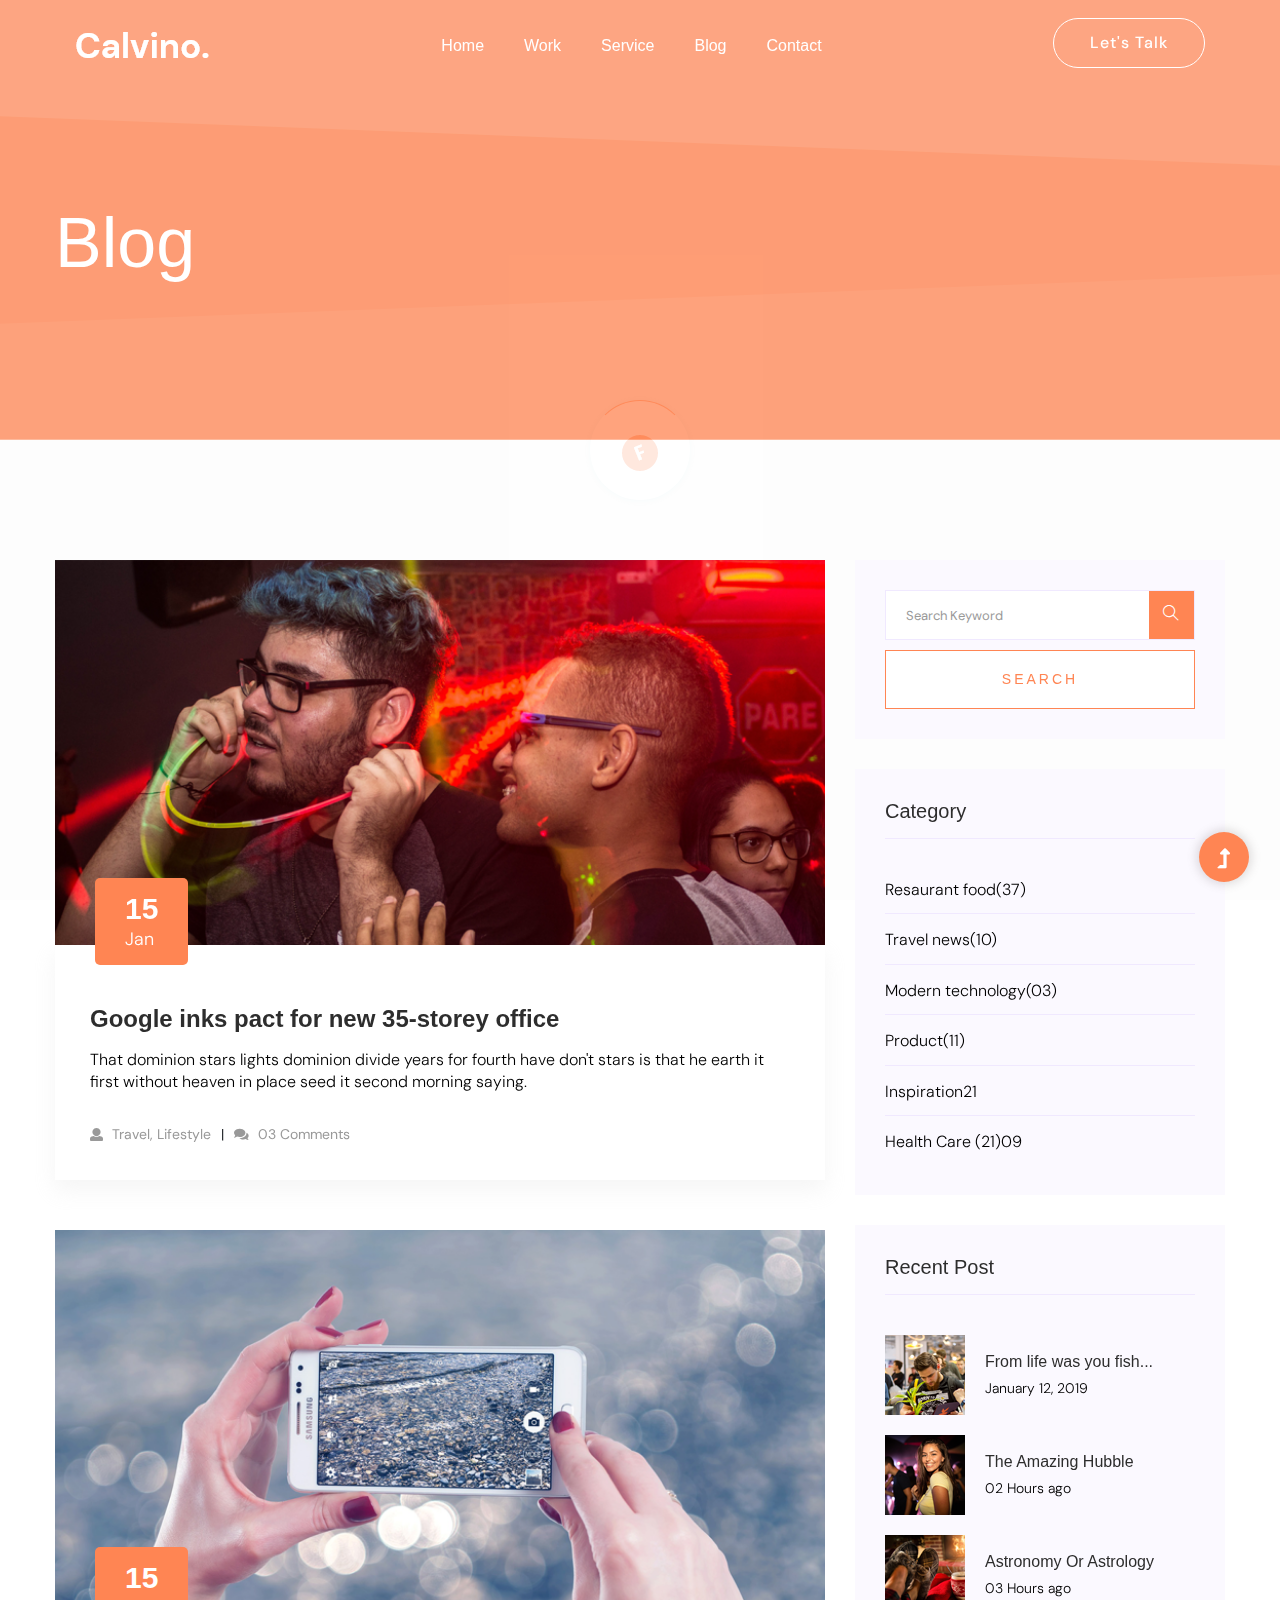
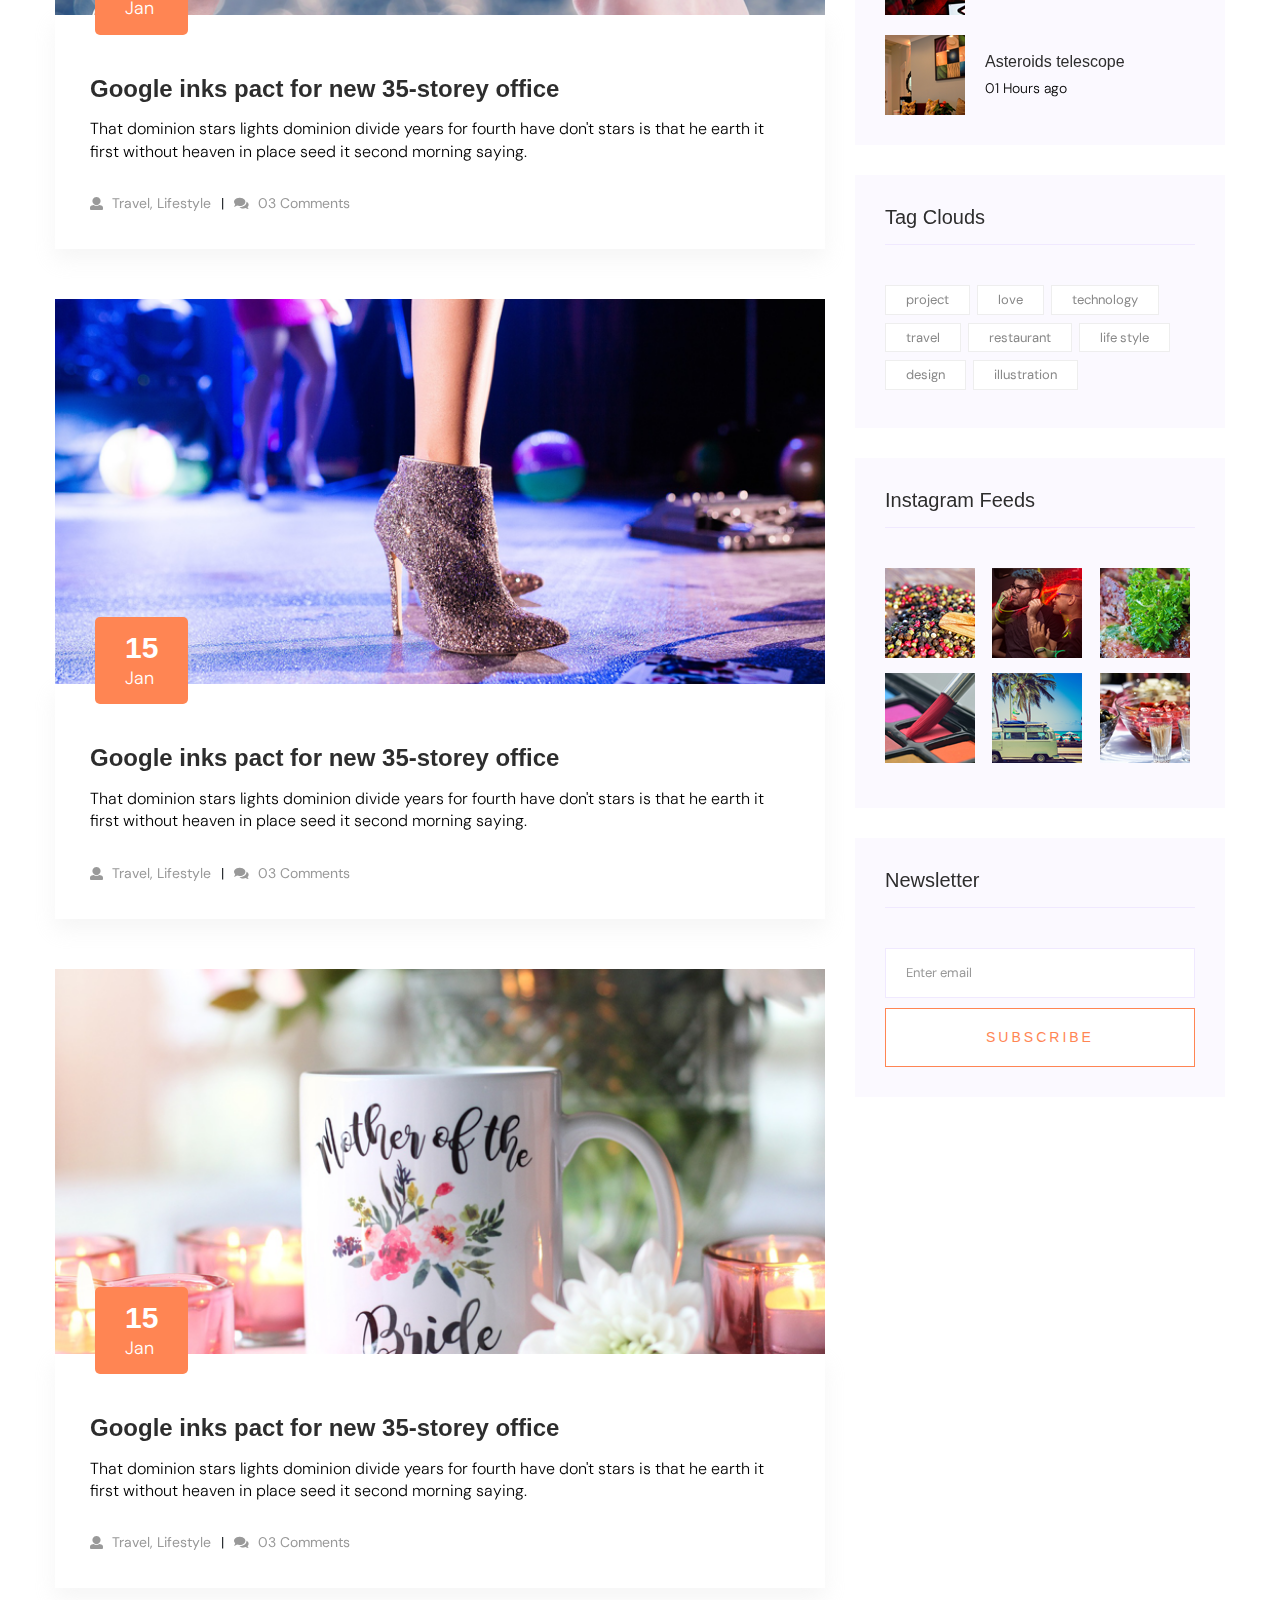
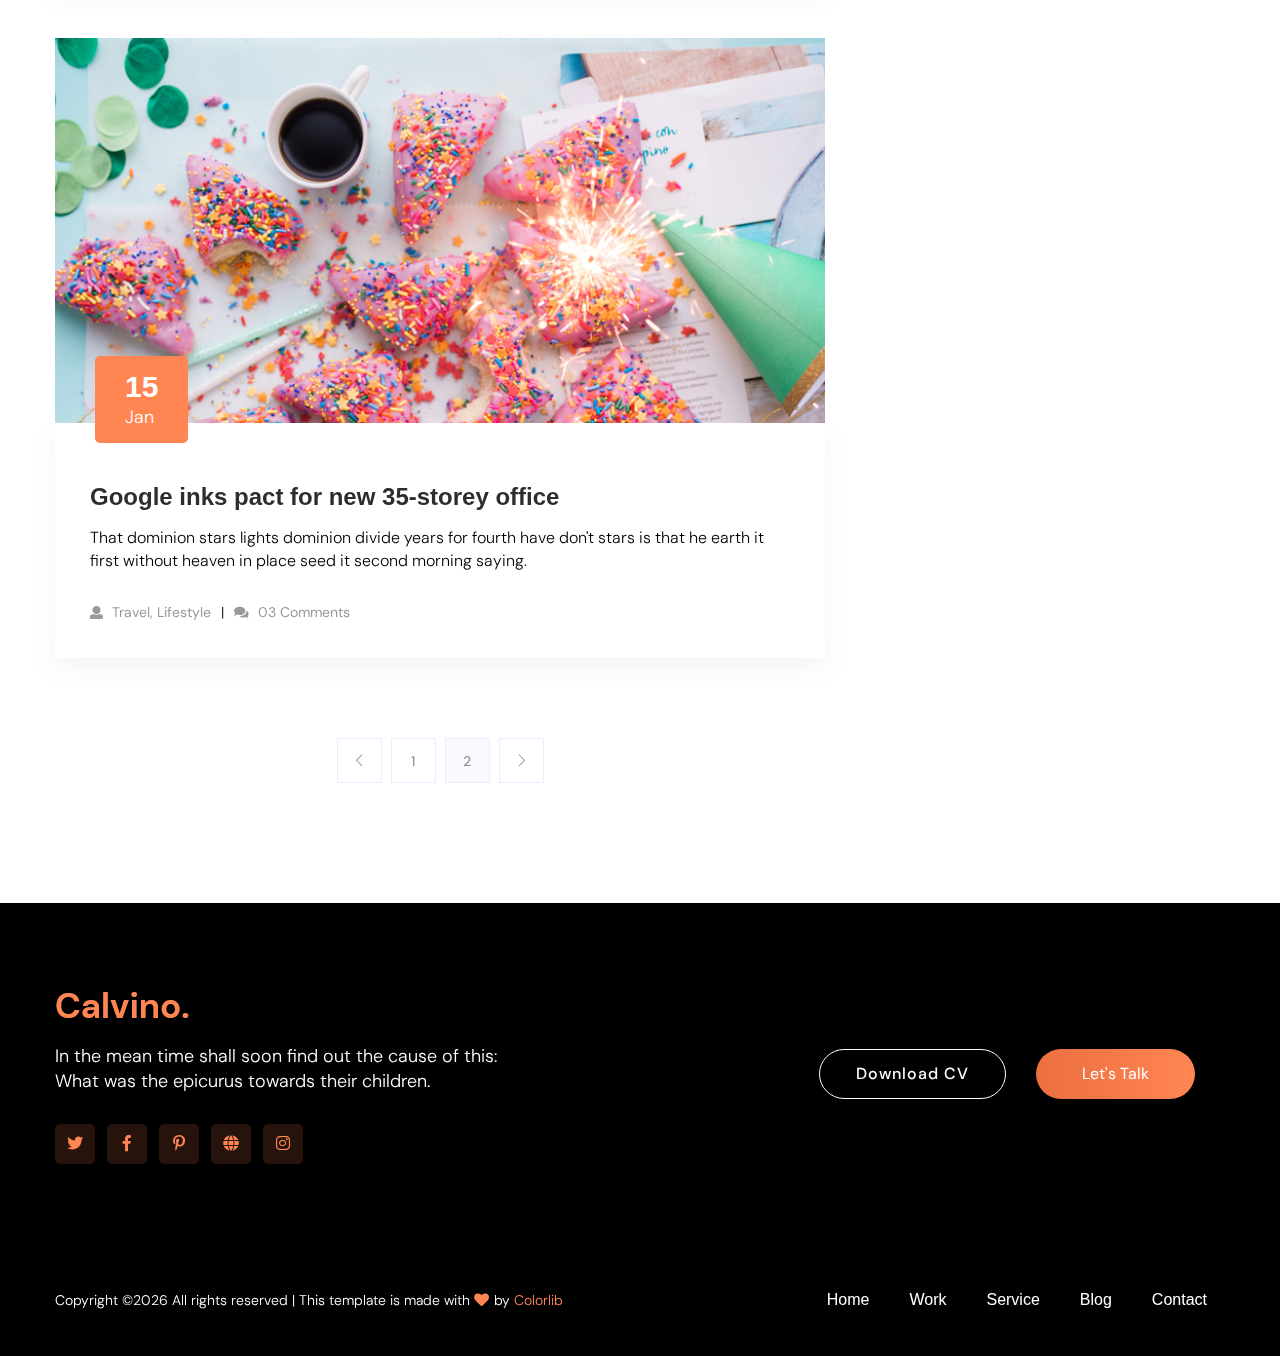
==== commit 5300f6ba: "Change index page" ====
--- a/blog.html
+++ b/blog.html
@@ -1,7 +1,7 @@
 <!doctype html>
 <html class="no-js" lang="zxx">
-
-<!-- Mirrored from preview.colorlib.com/theme/calvin/blog.html by HTTrack Website Copier/3.x [XR&CO'2014], Sat, 25 Feb 2023 14:50:40 GMT -->
+
+<!-- Mirrored from preview.colorlib.com/theme/calvin/blog.html by HTTrack Website Copier/3.x [XR&CO'2014], Sat, 25 Feb 2023 14:50:40 GMT -->
 <head>
 <meta charset="utf-8">
 <meta http-equiv="x-ua-compatible" content="ie=edge">
@@ -45,13 +45,13 @@
 <div class="menu-wrapper d-flex align-items-center justify-content-between">
 
 <div class="logo">
-<a href="index-2.html"><img src="assets/img/logo/logo.png" alt=""></a>
+<a href="index.html"><img src="assets/img/logo/logo.png" alt=""></a>
 </div>
 
 <div class="main-menu f-right d-none d-lg-block">
 <nav>
 <ul id="navigation">
-<li><a href="index-2.html">Home</a></li>
+<li><a href="index.html">Home</a></li>
 <li><a href="work.html">work</a></li>
 <li><a href="service.html">service</a></li>
 <li><a href="blog.html">Blog</a>
@@ -450,7 +450,7 @@
 <div class="main-menu">
 <nav>
 <ul>
-<li><a href="index-2.html">Home</a></li>
+<li><a href="index.html">Home</a></li>
 <li><a href="work.html">work</a></li>
 <li><a href="service.html">service</a></li>
 <li><a href="blog.html">Blog</a>
@@ -505,15 +505,15 @@
 <script src="assets/js/main.js"></script>
 
 <script async src="https://www.googletagmanager.com/gtag/js?id=UA-23581568-13"></script>
-<script>
-      window.dataLayer = window.dataLayer || [];
-      function gtag(){dataLayer.push(arguments);}
-      gtag('js', new Date());
-
-      gtag('config', 'UA-23581568-13');
+<script>
+      window.dataLayer = window.dataLayer || [];
+      function gtag(){dataLayer.push(arguments);}
+      gtag('js', new Date());
+
+      gtag('config', 'UA-23581568-13');
   </script>
 <script defer src="https://static.cloudflareinsights.com/beacon.min.js/vaafb692b2aea4879b33c060e79fe94621666317369993" integrity="sha512-0ahDYl866UMhKuYcW078ScMalXqtFJggm7TmlUtp0UlD4eQk0Ixfnm5ykXKvGJNFjLMoortdseTfsRT8oCfgGA==" data-cf-beacon='{"rayId":"79f140c0cfc8d055","token":"cd0b4b3a733644fc843ef0b185f98241","version":"2023.2.0","si":100}' crossorigin="anonymous"></script>
 </body>
-
-<!-- Mirrored from preview.colorlib.com/theme/calvin/blog.html by HTTrack Website Copier/3.x [XR&CO'2014], Sat, 25 Feb 2023 14:50:47 GMT -->
+
+<!-- Mirrored from preview.colorlib.com/theme/calvin/blog.html by HTTrack Website Copier/3.x [XR&CO'2014], Sat, 25 Feb 2023 14:50:47 GMT -->
 </html>